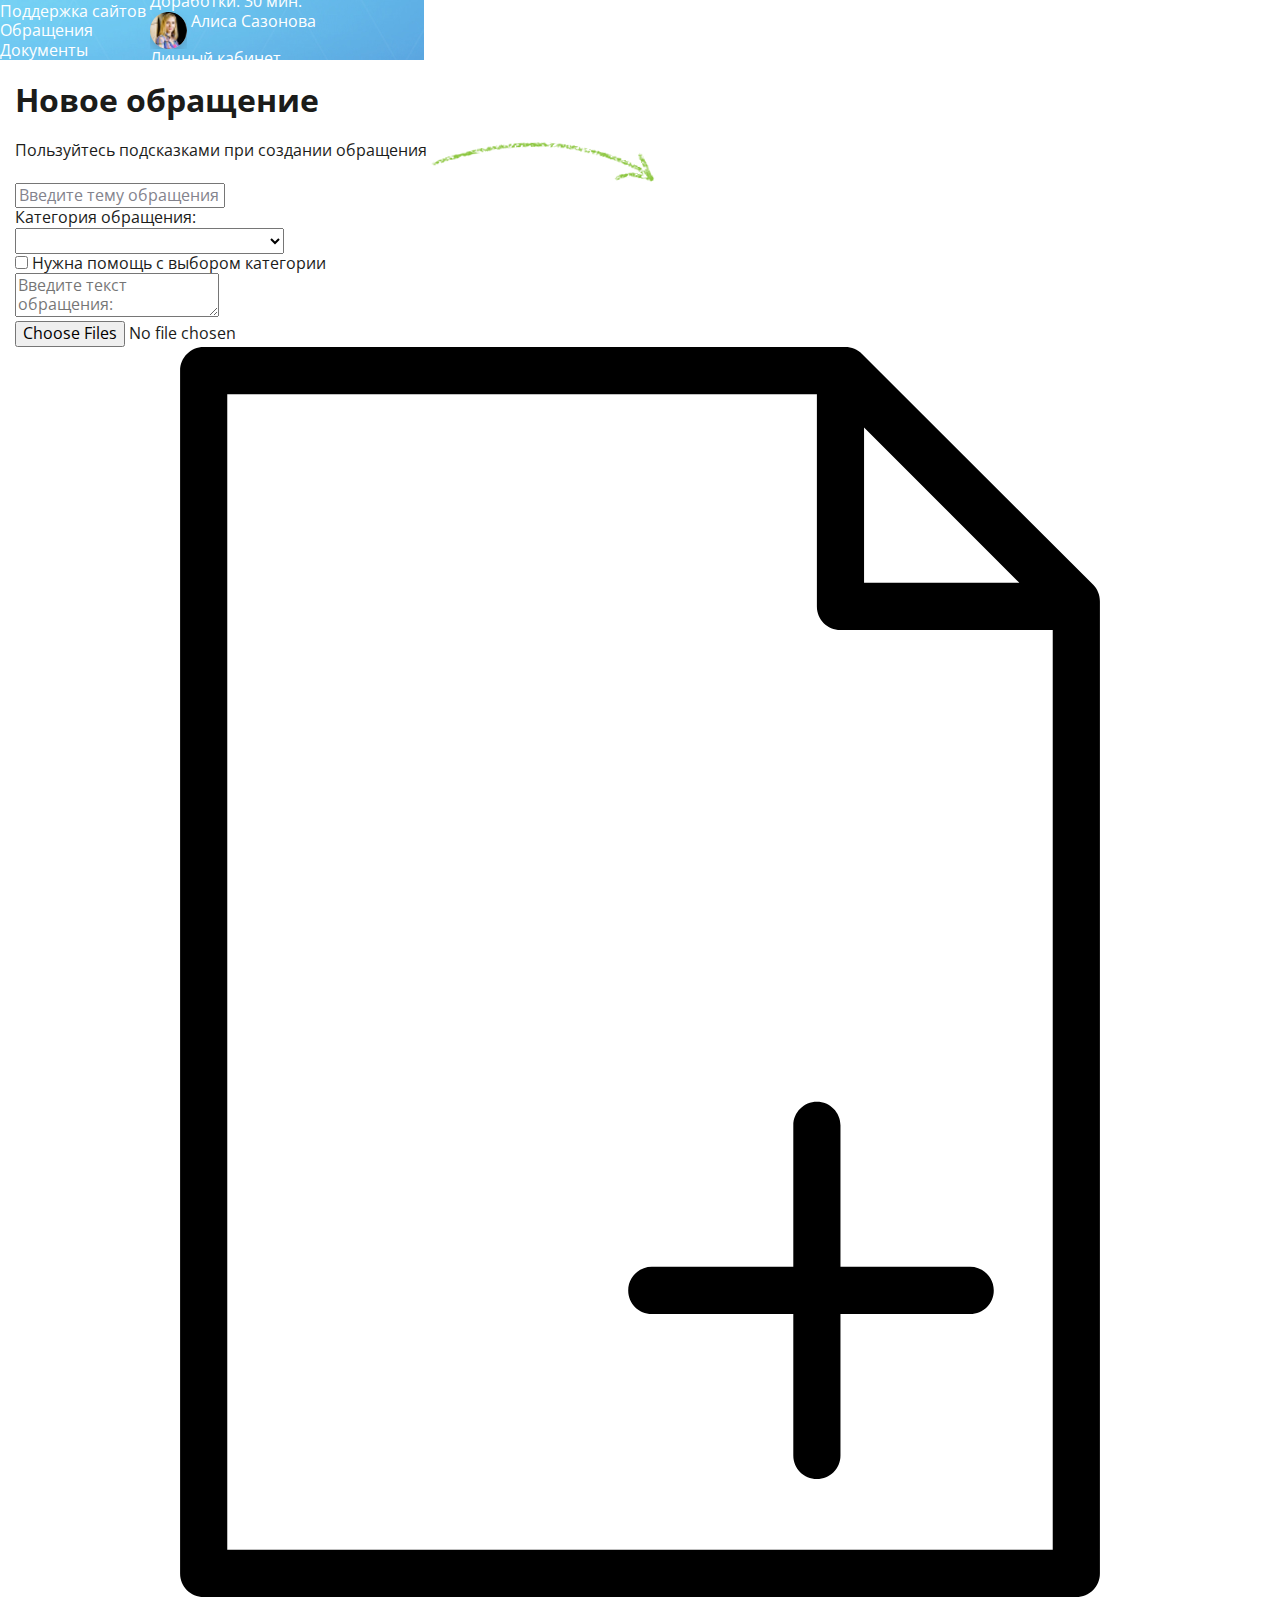
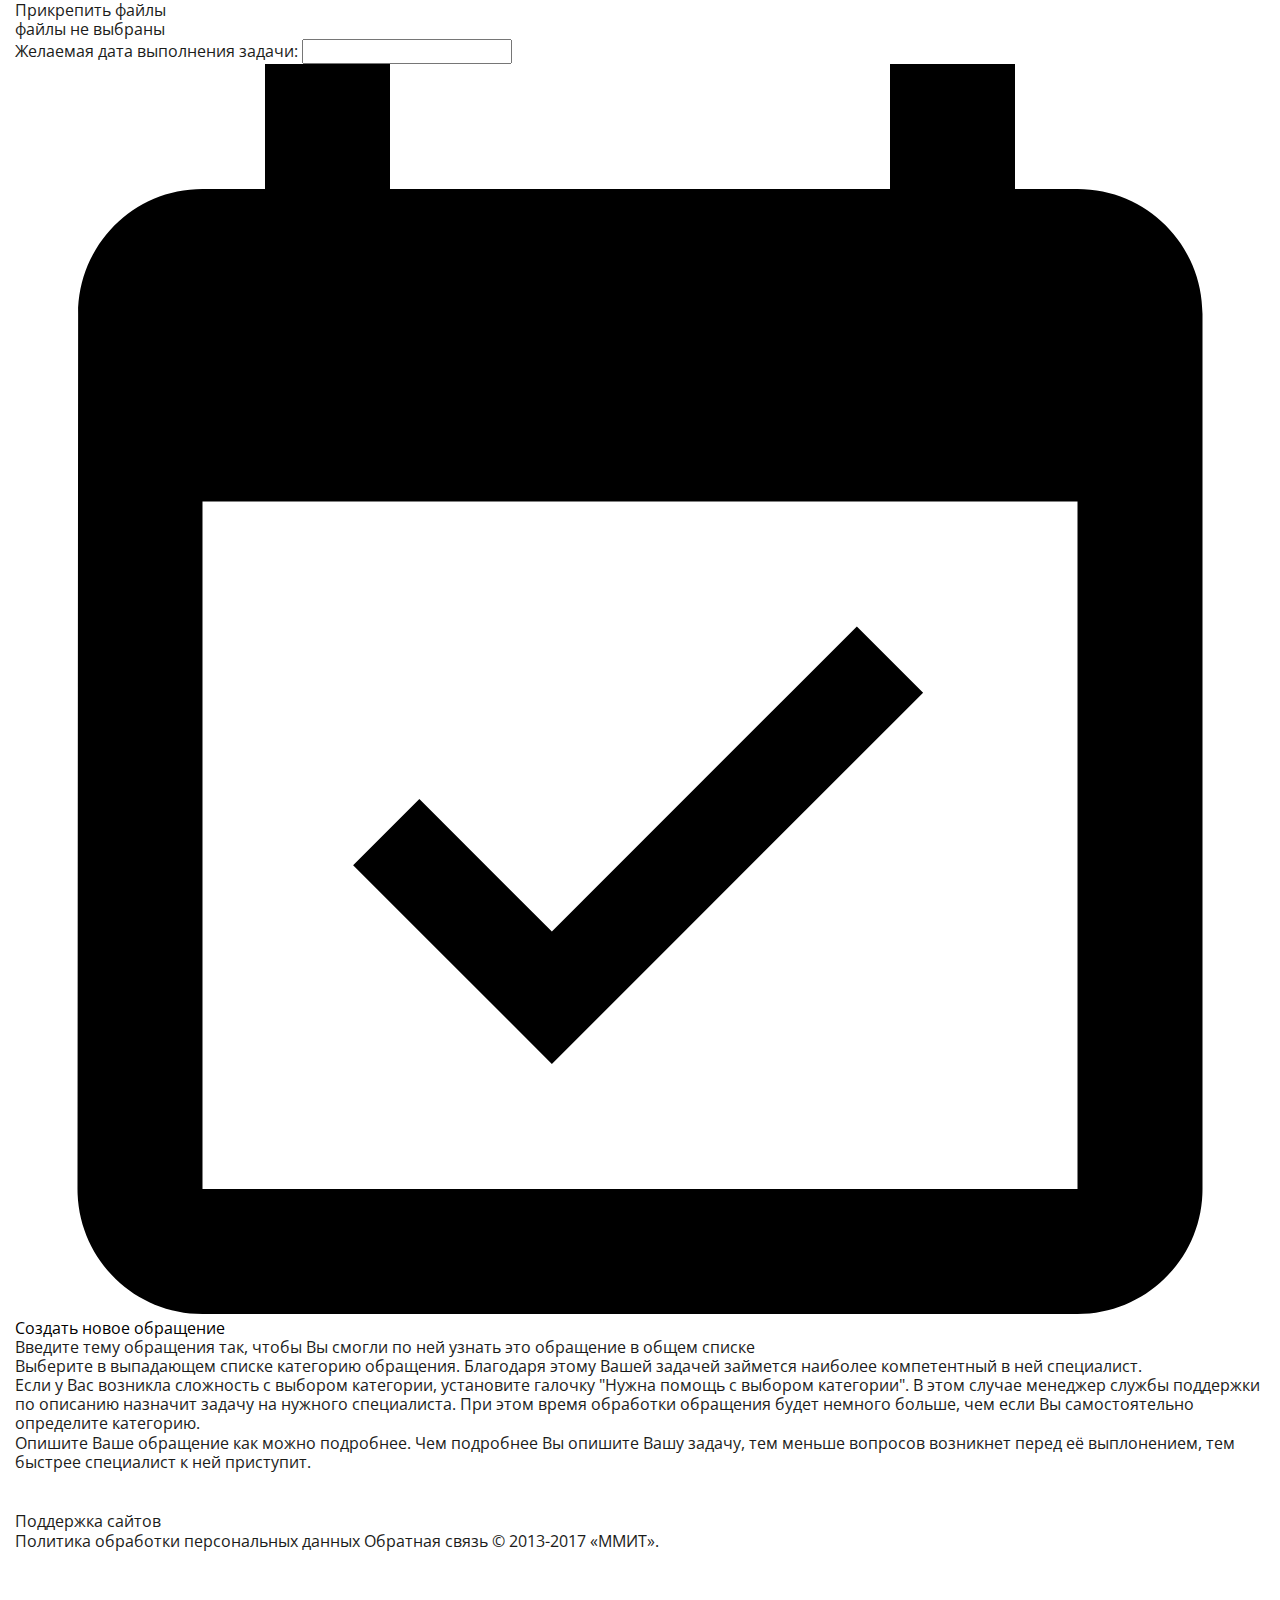
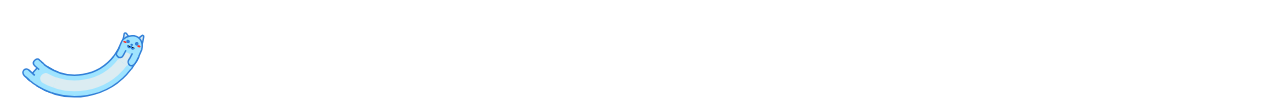
==== add-ticket.html @ 455ec0af "first commit" ====
<!DOCTYPE html>
<html lang="ru">
<head>
    <meta charset="utf-8">
    <meta http-equiv="x-ua-compatible" content="ie=edge">
    <meta name="viewport" content="width=1280">
    <title>MegaMirIt Тикетная система</title>
    <link href="https://fonts.googleapis.com/css?family=Open+Sans:300,300i,400,400i,600,700|Roboto+Slab:300,400,700&amp;subset=cyrillic" rel="stylesheet">
    <link href="app/css/animate.css" rel="stylesheet">
    <link href="app/css/magnific-popup.css" rel="stylesheet">
    <link href="app/css/font-awesome.min.css" rel="stylesheet">
    <link href="app/css/gray.min.css" rel="stylesheet">
    <link href="app/css/slick.css" rel="stylesheet">
    <link href="app/css/tooltipster.bundle.css" rel="stylesheet">
    <link href="app/css/select2.css" rel="stylesheet">
    <link href="app/css/datepicker.min.css" rel="stylesheet">
    <link href="https://use.fontawesome.com/releases/v5.0.6/css/all.css" rel="stylesheet">
    <link href="app/main.css" rel="stylesheet">
    <link rel="icon" type="image/png" href="/favicon.png"/>
</head>
<body>
<header class="header hedaer-main">
    <div class="template-wrapper header__wrapper">
        <div class="header__col">
            <a href="/" class="main-logo">
                <svg class="main-logo__svg" version="1.1" id="Слой_1" xmlns="http://www.w3.org/2000/svg" xmlns:xlink="http://www.w3.org/1999/xlink" x="0px" y="0px"
         viewBox="0 0 106 25.6" style="enable-background:new 0 0 106 25.6;" xml:space="preserve">
    <style type="text/css">
        .st0 {
            fill: #FFFFFF;
        }
    </style>
    <path class="st0" d="M6.8,12.5c0-1.3-0.2-2.2-0.4-2.7C6,9.2,5.5,8.9,4.6,8.9c-0.3,0-0.7,0-1,0C3.2,9,2.9,9.1,2.8,9.1v9.7H0V7.2
        C0.6,7,1.2,6.9,2.1,6.8C3,6.6,3.9,6.6,4.8,6.6c0.9,0,1.5,0.1,2,0.3s0.9,0.5,1.3,0.9c0.2-0.1,0.4-0.3,0.7-0.4C9.2,7.2,9.4,7.1,9.8,7
        c0.3-0.1,0.7-0.2,1-0.3c0.3-0.1,0.7-0.1,1.1-0.1c0.9,0,1.7,0.1,2.3,0.4c0.6,0.3,1.1,0.7,1.4,1.1c0.3,0.5,0.6,1.1,0.7,1.7
        c0.1,0.7,0.2,1.4,0.2,2.2v6.8h-2.8v-6.3c0-1.3-0.2-2.2-0.4-2.7c-0.3-0.6-0.9-0.9-1.8-0.9c-0.4,0-0.9,0-1.3,0.2
        C9.9,9.2,9.5,9.4,9.4,9.5c0.1,0.4,0.2,0.8,0.3,1.2c0,0.4,0,0.9,0,1.4v6.6H6.9v-6.3H6.8z M17.1,12.9c0-1.1,0.2-2,0.4-2.8
        c0.3-0.8,0.7-1.4,1.3-2c0.5-0.6,1.1-0.9,1.8-1.1c0.7-0.3,1.4-0.4,2-0.4c1.7,0,2.9,0.5,3.9,1.5c0.9,1,1.4,2.6,1.4,4.6v0.5
        c0,0.2,0,0.4,0,0.5h-8c0,0.9,0.4,1.7,1,2.2c0.6,0.6,1.5,0.8,2.6,0.8c0.7,0,1.3,0,1.8-0.2c0.6-0.1,1-0.3,1.3-0.4l0.4,2.3
        c-0.2,0-0.4,0.2-0.6,0.2c-0.3,0.1-0.6,0.2-0.9,0.2c-0.3,0-0.7,0.1-1.1,0.2s-0.8,0-1.2,0c-1.1,0-2-0.2-2.8-0.4
        c-0.8-0.3-1.4-0.8-2-1.3s-0.9-1.2-1.1-2C17.2,14.6,17.1,13.8,17.1,12.9z M25.1,11.6c0-0.4,0-0.7-0.2-1.1c-0.1-0.3-0.3-0.7-0.4-0.9
        c-0.2-0.3-0.4-0.4-0.8-0.6c-0.3-0.2-0.7-0.2-1.1-0.2c-0.4,0-0.8,0-1.1,0.2c-0.3,0.2-0.6,0.4-0.9,0.6c-0.2,0.3-0.4,0.6-0.5,0.9
        c-0.1,0.3-0.2,0.7-0.3,1.1L25.1,11.6L25.1,11.6L25.1,11.6z M38.9,17.6c0,1.9-0.5,3.3-1.4,4.2c-1,0.9-2.4,1.3-4.4,1.3
        c-0.7,0-1.4,0-2.2-0.2c-0.7-0.1-1.3-0.3-1.9-0.5l0.5-2.4c0.5,0.2,1,0.3,1.6,0.5c0.6,0.1,1.3,0.2,2,0.2c1.1,0,1.9-0.2,2.4-0.7
        c0.5-0.5,0.7-1.1,0.7-2v-0.4c-0.3,0.2-0.6,0.3-1.1,0.4c-0.4,0.1-0.9,0.2-1.5,0.2c-0.8,0-1.4-0.1-2.1-0.4c-0.6-0.2-1.1-0.6-1.6-1.1
        c-0.4-0.5-0.8-1.1-1.1-1.8s-0.4-1.5-0.4-2.4s0.1-1.7,0.4-2.4c0.3-0.7,0.7-1.4,1.1-1.9C30.4,7.8,31,7.3,31.8,7
        c0.7-0.3,1.5-0.4,2.5-0.4c0.9,0,1.8,0,2.6,0.2c0.9,0.1,1.5,0.3,2,0.4L38.9,17.6L38.9,17.6L38.9,17.6z M31.2,12.5
        c0,1.1,0.3,2,0.8,2.6c0.5,0.6,1.1,0.9,2,0.9c0.4,0,0.9,0,1.3-0.2c0.4-0.1,0.7-0.3,0.9-0.4V9c-0.2,0-0.4-0.1-0.7-0.1
        c-0.3,0-0.7,0-1.1,0c-1,0-1.8,0.3-2.3,1C31.5,10.5,31.2,11.4,31.2,12.5z M44.4,6.5c0.9,0,1.7,0.1,2.3,0.3c0.6,0.2,1.1,0.6,1.5,0.9
        c0.4,0.4,0.7,0.9,0.8,1.5c0.2,0.6,0.2,1.2,0.2,2v7.2c-0.4,0.1-1.1,0.2-2,0.3c-0.9,0.1-1.8,0.2-2.9,0.2c-0.7,0-1.4,0-2-0.2
        c-0.6-0.1-1.1-0.3-1.5-0.7c-0.4-0.3-0.8-0.7-1-1.2c-0.2-0.5-0.3-1.1-0.3-1.8c0-0.7,0.1-1.3,0.4-1.7c0.3-0.5,0.6-0.9,1.1-1.1
        c0.4-0.3,1-0.5,1.6-0.7c0.6-0.1,1.2-0.2,1.9-0.2c0.3,0,0.6,0,0.9,0c0.3,0,0.7,0.1,1.1,0.2v-0.4c0-0.3,0-0.6-0.1-0.9
        c0-0.3-0.2-0.6-0.4-0.8c-0.2-0.2-0.4-0.4-0.8-0.5c-0.3-0.1-0.7-0.2-1.1-0.2c-0.7,0-1.2,0-1.8,0.1c-0.6,0.1-1,0.2-1.3,0.3l-0.3-2.3
        c0.3-0.1,0.9-0.2,1.5-0.4C42.9,6.6,43.6,6.5,44.4,6.5z M44.6,16.8c0.9,0,1.5,0,2-0.1v-3c-0.2,0-0.4-0.1-0.7-0.1c-0.3,0-0.6,0-0.9,0
        c-0.3,0-0.6,0-0.9,0c-0.3,0-0.6,0.1-0.9,0.3c-0.3,0.1-0.4,0.3-0.6,0.5c-0.2,0.2-0.2,0.5-0.2,0.9c0,0.7,0.2,1.1,0.6,1.4
        C43.4,16.7,43.9,16.8,44.6,16.8z"/>
    <path class="st0" d="M57.7,12.5c0-1.3-0.2-2.2-0.4-2.7c-0.3-0.6-0.9-0.9-1.8-0.9c-0.3,0-0.7,0-1,0c-0.4,0-0.7,0.1-0.9,0.1v9.7h-2.8
        V7.2c0.6-0.2,1.2-0.3,2.1-0.4c0.9-0.1,1.8-0.2,2.7-0.2c0.9,0,1.5,0.1,2,0.3c0.6,0.2,0.9,0.5,1.3,0.9c0.2-0.1,0.4-0.3,0.7-0.4
        C60,7.2,60.3,7.1,60.6,7c0.3-0.1,0.7-0.2,1-0.3c0.3-0.1,0.7-0.1,1.1-0.1c0.9,0,1.7,0.1,2.3,0.4c0.6,0.3,1.1,0.7,1.4,1.1
        c0.3,0.5,0.6,1.1,0.7,1.7c0.1,0.7,0.2,1.4,0.2,2.2v6.8h-2.8v-6.3c0-1.3-0.2-2.2-0.4-2.7c-0.3-0.6-0.9-0.9-1.8-0.9
        c-0.4,0-0.9,0-1.3,0.2c-0.4,0.2-0.7,0.3-0.9,0.4c0.1,0.4,0.2,0.8,0.3,1.2c0,0.4,0,0.9,0,1.4v6.6h-2.8v-6.3H57.7z M71.7,3.7
        c0,0.5-0.2,0.9-0.5,1.2c-0.3,0.3-0.7,0.4-1.2,0.4c-0.5,0-0.9-0.2-1.2-0.4c-0.3-0.3-0.5-0.7-0.5-1.2c0-0.6,0.2-0.9,0.5-1.3
        C69.1,2.1,69.5,2,70,2c0.4,0,0.9,0.2,1.2,0.4C71.5,2.8,71.7,3.2,71.7,3.7z M68.6,6.8h2.8v12h-2.8V6.8z M79.5,9.2
        c-0.2,0-0.3,0-0.7-0.2c-0.4,0-0.9-0.1-1.4-0.1c-0.3,0-0.6,0-1,0.1c-0.3,0-0.6,0.1-0.7,0.2v9.6h-2.8V7.4c0.6-0.2,1.2-0.4,2-0.6
        c0.8-0.2,1.7-0.3,2.6-0.3c0.2,0,0.4,0,0.7,0c0.2,0,0.5,0,0.7,0.1c0.2,0.1,0.5,0.1,0.7,0.1c0.2,0,0.4,0.1,0.6,0.2L79.5,9.2z"/>
    <path class="st0" d="M90.3,5c0-0.4-0.3-0.8-0.7-0.8S88.8,4.6,88.8,5c0,0.4,0.3,0.7,0.8,0.7C89.9,5.7,90.3,5.5,90.3,5z"/>
    <path class="st0" d="M93.3,0c-7.1,0-12.8,5.7-12.8,12.8c0,4.3,2.1,8,5.3,10.3l3.4-3.4V6.9c0-0.4-0.1-0.6-0.4-0.7
        c-0.4-0.2-0.7-0.7-0.7-1.1c0-0.7,0.6-1.3,1.3-1.3s1.3,0.6,1.3,1.3c0,0.5-0.3,0.9-0.7,1.1c-0.2,0.1-0.4,0.3-0.4,0.6V20l0,0l-3.5,3.5
        c2,1.3,4.4,2,6.9,2c7.1,0,12.8-5.7,12.8-12.8C106.1,5.7,100.4,0,93.3,0z M88.6,8v10.5H88V8H88.6z M91.1,18.6h-0.6V8.1h0.6V18.6z
         M98.8,18.6c-0.5,0.2-1,0.2-1.6,0.2c-0.7,0-1.3-0.1-1.8-0.3c-0.4-0.2-0.9-0.4-1.1-0.9c-0.3-0.4-0.5-0.9-0.6-1.3
        c-0.1-0.6-0.2-1.1-0.2-1.8V5.2l1.9-0.3v3.3h4v1.6h-4v4.9c0,0.6,0,0.9,0.1,1.3c0,0.3,0.2,0.6,0.4,0.9c0.2,0.2,0.4,0.3,0.6,0.4
        c0.2,0,0.6,0.1,0.9,0.1c0.6,0,1,0,1.4-0.2c0.3-0.1,0.6-0.2,0.7-0.3l0.4,1.5C99.7,18.4,99.3,18.4,98.8,18.6z"/>
    </svg>
                <span class="main-logo__text">
                                Поддержка сайтов
                            </span>
            </a>
            <nav class="main-nav">
                <ul class="main-nav__list">
                    <li class="main-nav__item">
                        <a href="#">
                            Обращения
                        </a>
                    </li>
                    <li class="main-nav__item">
                        <a href="#">
                            Документы
                        </a>
                    </li>
                    <li class="main-nav__item">
                        <a href="#">
                            Отчеты
                        </a>
                    </li>
                    <li class="main-nav__item">
                        <a href="#">
                            Как мы работаем
                        </a>
                    </li>
                </ul>
            </nav>
        </div>
        <div class="header__col">
            <div class="header__information">
                <div class="header__information-item">
                        <span class="header__information-title">
                            Оплаченый период:
                        </span>
                    <span class="header__information-text">сентябрь 2017</span>
                </div>
                <div class="header__information-item">
                        <span class="header__information-title">
                            Остаток часов:
                        </span>
                    <span class="header__information-text">1 ч. 23 мин.</span>
                </div>
                <div class="submenu submenu_flex">
                    <div class="header__information-item submenu__item">
                        <span class="header__information-title header__information-title_left">
                            Остаток:
                        </span>
                    </div>
                    <div class="header__information-item submenu__item">
                        <span class="header__information-title">
                            Обслуживание:
                        </span>
                        <span class="header__information-text header__information-text_bold">3 ч.</span>
                    </div>
                    <div class="header__information-item submenu__item">
                        <span class="header__information-title">
                            Доработки:
                        </span>
                        <span class="header__information-text header__information-text_bold">30 мин.</span>
                    </div>
                </div>
            </div>
            <div class="user-information">
                <a href="#">
                    <img class="user-information__img" src="images/avatar.png" alt="avatar">
                    Алиса Сазонова
                </a>
                <div class="submenu sign-in">
                    <div class="sign-in__title">Личный кабинет</div>
                    <div class="sign-in__item sign-in__settings">
                        <a href="#">Настройки</a>
                    </div>
                    <div class="sign-in__item sign-in__escape">
                        <a href="#">Выйти</a>
                    </div>
                </div>
            </div>
            <div class="notice">
                <div class="notice__logo">
                    <i class="far fa-bell"></i>
                    <div class="notice__new-notice">
                        17
                    </div>
                </div>
            </div>
        </div>
    </div>
</header>
<main class="main-block">
    <div class="template-wrapper">
        <h1>
            Новое обращение
        </h1>
        <div class="wrapper-small">
            <div class="col-6">
                <div class="help-text">
                    Пользуйтесь подсказками при создании обращения
                    <img class="help-arrow animation-delay hide" src="images/help-arrow.png" alt="воспользуйтесь подсказками">
                </div>
                <div class="form-block">
                    <form action="#" class="add-form" method="post" enctype="multipart/form-data">
                        <div class="add-form__item">
                            <input type="text" name="topic-ticket" required placeholder="Введите тему обращения">
                        </div>
                        <div class="add-form__item add-form__item_select2">
                            <label class="form-label form-label_for-category" for="category">
                                Категория обращения:
                            </label>
                            <div class="custom-select-wrapper custom-select-wrapper_mar-bottom">
                                <select class="custom-select" name="category-ticket" id="category">
                                    <option></option>
                                    <option>
                                        Добавить информацию на сайт
                                    </option>
                                    <option>
                                        Добавить информацию на сайт
                                    </option>
                                </select>
                            </div>
                            <div class="custom-checkbox custom-checkbox_right-float">
                                <input type="checkbox" name="need-help" id="need-help-checkbox">
                                <label class="form-label" for="need-help-checkbox">
                                    Нужна помощь с выбором категории
                                </label>
                            </div>
                        </div>
                        <div class="add-form__item">
                            <textarea required placeholder="Введите текст обращения:" name="ticket-text"></textarea>
                        </div>
                        <div class="add-form__item add-form__item_with-margin">
                            <div class="custom-input-file">
                                <input multiple type="file" name="additional-file" id="additional-file-input">
                                <label class="custom-input-file__label" for="additional-file-input">
                                    <svg xmlns="http://www.w3.org/2000/svg" xmlns:xlink="http://www.w3.org/1999/xlink" version="1.1" id="Capa_1" x="0px" y="0px" viewBox="0 0 53 53" style="enable-background:new 0 0 53 53;" xml:space="preserve">
                                        <g>
                                            <g>
                                                <path d="M45.707,10.074l-9.794-9.782C35.726,0.105,35.471,0,35.206,0H8C7.447,0,7,0.447,7,1v51c0,0.553,0.447,1,1,1h37    c0.553,0,1-0.447,1-1V10.782C46,10.517,45.895,10.263,45.707,10.074z M42.586,10H36V3.414L42.586,10z M9,51V2h25v9    c0,0.553,0.447,1,1,1h9v39H9z"/>
                                                <path d="M40.5,39H35v-6c0-0.553-0.447-1-1-1s-1,0.447-1,1v6h-6c-0.553,0-1,0.447-1,1s0.447,1,1,1h6v6c0,0.553,0.447,1,1,1    s1-0.447,1-1v-6h5.5c0.553,0,1-0.447,1-1S41.053,39,40.5,39z"/>
                                            </g>
                                        </g>
                                    </svg>
                                    Прикрепить файлы
                                </label>
                            </div>
                            <div class="list-add-files">
                                файлы не выбраны
                            </div>
                        </div>
                        <div class="add-form__item">
                            <label class="form-label form-label__datapicker">
                                Желаемая дата выполнения задачи:
                                <input type="text" readonly class="add-form__datapicker" name="desired-date">
                                <svg xmlns="http://www.w3.org/2000/svg" xmlns:xlink="http://www.w3.org/1999/xlink" version="1.1" id="Capa_1" x="0px" y="0px" viewBox="0 0 426.667 426.667" style="enable-background:new 0 0 426.667 426.667;" xml:space="preserve">
                                    <g>
                                        <g>
                                            <g>
                                                <path d="M362.667,42.667h-21.333V0h-42.667v42.667H128V0H85.333v42.667H64c-23.573,0-42.453,19.093-42.453,42.667L21.333,384     c0,23.573,19.093,42.667,42.667,42.667h298.667c23.573,0,42.667-19.093,42.667-42.667V85.333     C405.333,61.76,386.24,42.667,362.667,42.667z M362.667,384H64V149.333h298.667V384z"/>
                                                <polygon points="309.973,214.613 287.36,192 183.253,296.107 138.027,250.88 115.413,273.493 183.253,341.333    "/>
                                            </g>
                                        </g>
                                    </g>
                                </svg>
                            </label>
                        </div>
                        <button class="button button-green button-small">Создать новое обращение</button>
                    </form>
                </div>
            </div>
            <div class="col-6">
                <div class="help">
                    <div class="help-item animation-delay1 hide">
                        Введите тему обращения так, чтобы Вы смогли по ней узнать это обращение в общем списке
                    </div>
                    <div class="help-item animation-delay2 hide">
                        Выберите в выпадающем списке категорию обращения. Благодаря этому Вашей задачей займется наиболее компетентный в ней специалист.
                    </div>
                    <div class="help-item animation-delay3 hide">
                        Если у Вас возникла сложность с выбором категории, установите галочку "Нужна помощь с выбором категории". В этом случае менеджер службы поддержки по описанию назначит задачу на нужного специалиста. При этом время обработки обращения будет немного больше, чем если Вы самостоятельно определите категорию.
                    </div>
                    <div class="help-item animation-delay4 hide">
                        Опишите Ваше обращение как можно подробнее. Чем подробнее Вы опишите Вашу задачу, тем меньше вопросов возникнет перед её выплонением, тем быстрее специалист к ней приступит.
                    </div>
                </div>
            </div>
        </div>
    </div>
</main>
<footer class="main-footer">
    <div class="template-wrapper main-footer__wrapper">
        <div class="main-footer__col">
            <a href="/" class="main-logo">
                <svg class="main-logo__svg" version="1.1" id="Слой_1" xmlns="http://www.w3.org/2000/svg" xmlns:xlink="http://www.w3.org/1999/xlink" x="0px" y="0px" viewBox="0 0 106 25.6" style="enable-background:new 0 0 106 25.6;" xml:space="preserve">
                <style type="text/css">
        .st0 {
            fill: #FFFFFF;
        }
    </style>
                <path class="st0" d="M6.8,12.5c0-1.3-0.2-2.2-0.4-2.7C6,9.2,5.5,8.9,4.6,8.9c-0.3,0-0.7,0-1,0C3.2,9,2.9,9.1,2.8,9.1v9.7H0V7.2
                    C0.6,7,1.2,6.9,2.1,6.8C3,6.6,3.9,6.6,4.8,6.6c0.9,0,1.5,0.1,2,0.3s0.9,0.5,1.3,0.9c0.2-0.1,0.4-0.3,0.7-0.4C9.2,7.2,9.4,7.1,9.8,7
                    c0.3-0.1,0.7-0.2,1-0.3c0.3-0.1,0.7-0.1,1.1-0.1c0.9,0,1.7,0.1,2.3,0.4c0.6,0.3,1.1,0.7,1.4,1.1c0.3,0.5,0.6,1.1,0.7,1.7
                    c0.1,0.7,0.2,1.4,0.2,2.2v6.8h-2.8v-6.3c0-1.3-0.2-2.2-0.4-2.7c-0.3-0.6-0.9-0.9-1.8-0.9c-0.4,0-0.9,0-1.3,0.2
                    C9.9,9.2,9.5,9.4,9.4,9.5c0.1,0.4,0.2,0.8,0.3,1.2c0,0.4,0,0.9,0,1.4v6.6H6.9v-6.3H6.8z M17.1,12.9c0-1.1,0.2-2,0.4-2.8
                    c0.3-0.8,0.7-1.4,1.3-2c0.5-0.6,1.1-0.9,1.8-1.1c0.7-0.3,1.4-0.4,2-0.4c1.7,0,2.9,0.5,3.9,1.5c0.9,1,1.4,2.6,1.4,4.6v0.5
                    c0,0.2,0,0.4,0,0.5h-8c0,0.9,0.4,1.7,1,2.2c0.6,0.6,1.5,0.8,2.6,0.8c0.7,0,1.3,0,1.8-0.2c0.6-0.1,1-0.3,1.3-0.4l0.4,2.3
                    c-0.2,0-0.4,0.2-0.6,0.2c-0.3,0.1-0.6,0.2-0.9,0.2c-0.3,0-0.7,0.1-1.1,0.2s-0.8,0-1.2,0c-1.1,0-2-0.2-2.8-0.4
                    c-0.8-0.3-1.4-0.8-2-1.3s-0.9-1.2-1.1-2C17.2,14.6,17.1,13.8,17.1,12.9z M25.1,11.6c0-0.4,0-0.7-0.2-1.1c-0.1-0.3-0.3-0.7-0.4-0.9
                    c-0.2-0.3-0.4-0.4-0.8-0.6c-0.3-0.2-0.7-0.2-1.1-0.2c-0.4,0-0.8,0-1.1,0.2c-0.3,0.2-0.6,0.4-0.9,0.6c-0.2,0.3-0.4,0.6-0.5,0.9
                    c-0.1,0.3-0.2,0.7-0.3,1.1L25.1,11.6L25.1,11.6L25.1,11.6z M38.9,17.6c0,1.9-0.5,3.3-1.4,4.2c-1,0.9-2.4,1.3-4.4,1.3
                    c-0.7,0-1.4,0-2.2-0.2c-0.7-0.1-1.3-0.3-1.9-0.5l0.5-2.4c0.5,0.2,1,0.3,1.6,0.5c0.6,0.1,1.3,0.2,2,0.2c1.1,0,1.9-0.2,2.4-0.7
                    c0.5-0.5,0.7-1.1,0.7-2v-0.4c-0.3,0.2-0.6,0.3-1.1,0.4c-0.4,0.1-0.9,0.2-1.5,0.2c-0.8,0-1.4-0.1-2.1-0.4c-0.6-0.2-1.1-0.6-1.6-1.1
                    c-0.4-0.5-0.8-1.1-1.1-1.8s-0.4-1.5-0.4-2.4s0.1-1.7,0.4-2.4c0.3-0.7,0.7-1.4,1.1-1.9C30.4,7.8,31,7.3,31.8,7
                    c0.7-0.3,1.5-0.4,2.5-0.4c0.9,0,1.8,0,2.6,0.2c0.9,0.1,1.5,0.3,2,0.4L38.9,17.6L38.9,17.6L38.9,17.6z M31.2,12.5
                    c0,1.1,0.3,2,0.8,2.6c0.5,0.6,1.1,0.9,2,0.9c0.4,0,0.9,0,1.3-0.2c0.4-0.1,0.7-0.3,0.9-0.4V9c-0.2,0-0.4-0.1-0.7-0.1
                    c-0.3,0-0.7,0-1.1,0c-1,0-1.8,0.3-2.3,1C31.5,10.5,31.2,11.4,31.2,12.5z M44.4,6.5c0.9,0,1.7,0.1,2.3,0.3c0.6,0.2,1.1,0.6,1.5,0.9
                    c0.4,0.4,0.7,0.9,0.8,1.5c0.2,0.6,0.2,1.2,0.2,2v7.2c-0.4,0.1-1.1,0.2-2,0.3c-0.9,0.1-1.8,0.2-2.9,0.2c-0.7,0-1.4,0-2-0.2
                    c-0.6-0.1-1.1-0.3-1.5-0.7c-0.4-0.3-0.8-0.7-1-1.2c-0.2-0.5-0.3-1.1-0.3-1.8c0-0.7,0.1-1.3,0.4-1.7c0.3-0.5,0.6-0.9,1.1-1.1
                    c0.4-0.3,1-0.5,1.6-0.7c0.6-0.1,1.2-0.2,1.9-0.2c0.3,0,0.6,0,0.9,0c0.3,0,0.7,0.1,1.1,0.2v-0.4c0-0.3,0-0.6-0.1-0.9
                    c0-0.3-0.2-0.6-0.4-0.8c-0.2-0.2-0.4-0.4-0.8-0.5c-0.3-0.1-0.7-0.2-1.1-0.2c-0.7,0-1.2,0-1.8,0.1c-0.6,0.1-1,0.2-1.3,0.3l-0.3-2.3
                    c0.3-0.1,0.9-0.2,1.5-0.4C42.9,6.6,43.6,6.5,44.4,6.5z M44.6,16.8c0.9,0,1.5,0,2-0.1v-3c-0.2,0-0.4-0.1-0.7-0.1c-0.3,0-0.6,0-0.9,0
                    c-0.3,0-0.6,0-0.9,0c-0.3,0-0.6,0.1-0.9,0.3c-0.3,0.1-0.4,0.3-0.6,0.5c-0.2,0.2-0.2,0.5-0.2,0.9c0,0.7,0.2,1.1,0.6,1.4
                    C43.4,16.7,43.9,16.8,44.6,16.8z"></path>
                <path class="st0" d="M57.7,12.5c0-1.3-0.2-2.2-0.4-2.7c-0.3-0.6-0.9-0.9-1.8-0.9c-0.3,0-0.7,0-1,0c-0.4,0-0.7,0.1-0.9,0.1v9.7h-2.8
                    V7.2c0.6-0.2,1.2-0.3,2.1-0.4c0.9-0.1,1.8-0.2,2.7-0.2c0.9,0,1.5,0.1,2,0.3c0.6,0.2,0.9,0.5,1.3,0.9c0.2-0.1,0.4-0.3,0.7-0.4
                    C60,7.2,60.3,7.1,60.6,7c0.3-0.1,0.7-0.2,1-0.3c0.3-0.1,0.7-0.1,1.1-0.1c0.9,0,1.7,0.1,2.3,0.4c0.6,0.3,1.1,0.7,1.4,1.1
                    c0.3,0.5,0.6,1.1,0.7,1.7c0.1,0.7,0.2,1.4,0.2,2.2v6.8h-2.8v-6.3c0-1.3-0.2-2.2-0.4-2.7c-0.3-0.6-0.9-0.9-1.8-0.9
                    c-0.4,0-0.9,0-1.3,0.2c-0.4,0.2-0.7,0.3-0.9,0.4c0.1,0.4,0.2,0.8,0.3,1.2c0,0.4,0,0.9,0,1.4v6.6h-2.8v-6.3H57.7z M71.7,3.7
                    c0,0.5-0.2,0.9-0.5,1.2c-0.3,0.3-0.7,0.4-1.2,0.4c-0.5,0-0.9-0.2-1.2-0.4c-0.3-0.3-0.5-0.7-0.5-1.2c0-0.6,0.2-0.9,0.5-1.3
                    C69.1,2.1,69.5,2,70,2c0.4,0,0.9,0.2,1.2,0.4C71.5,2.8,71.7,3.2,71.7,3.7z M68.6,6.8h2.8v12h-2.8V6.8z M79.5,9.2
                    c-0.2,0-0.3,0-0.7-0.2c-0.4,0-0.9-0.1-1.4-0.1c-0.3,0-0.6,0-1,0.1c-0.3,0-0.6,0.1-0.7,0.2v9.6h-2.8V7.4c0.6-0.2,1.2-0.4,2-0.6
                    c0.8-0.2,1.7-0.3,2.6-0.3c0.2,0,0.4,0,0.7,0c0.2,0,0.5,0,0.7,0.1c0.2,0.1,0.5,0.1,0.7,0.1c0.2,0,0.4,0.1,0.6,0.2L79.5,9.2z"></path>
                <path class="st0" d="M90.3,5c0-0.4-0.3-0.8-0.7-0.8S88.8,4.6,88.8,5c0,0.4,0.3,0.7,0.8,0.7C89.9,5.7,90.3,5.5,90.3,5z"></path>
                <path class="st0" d="M93.3,0c-7.1,0-12.8,5.7-12.8,12.8c0,4.3,2.1,8,5.3,10.3l3.4-3.4V6.9c0-0.4-0.1-0.6-0.4-0.7
                    c-0.4-0.2-0.7-0.7-0.7-1.1c0-0.7,0.6-1.3,1.3-1.3s1.3,0.6,1.3,1.3c0,0.5-0.3,0.9-0.7,1.1c-0.2,0.1-0.4,0.3-0.4,0.6V20l0,0l-3.5,3.5
                    c2,1.3,4.4,2,6.9,2c7.1,0,12.8-5.7,12.8-12.8C106.1,5.7,100.4,0,93.3,0z M88.6,8v10.5H88V8H88.6z M91.1,18.6h-0.6V8.1h0.6V18.6z
                     M98.8,18.6c-0.5,0.2-1,0.2-1.6,0.2c-0.7,0-1.3-0.1-1.8-0.3c-0.4-0.2-0.9-0.4-1.1-0.9c-0.3-0.4-0.5-0.9-0.6-1.3
                    c-0.1-0.6-0.2-1.1-0.2-1.8V5.2l1.9-0.3v3.3h4v1.6h-4v4.9c0,0.6,0,0.9,0.1,1.3c0,0.3,0.2,0.6,0.4,0.9c0.2,0.2,0.4,0.3,0.6,0.4
                    c0.2,0,0.6,0.1,0.9,0.1c0.6,0,1,0,1.4-0.2c0.3-0.1,0.6-0.2,0.7-0.3l0.4,1.5C99.7,18.4,99.3,18.4,98.8,18.6z"></path>
            </svg>
                <span class="main-logo__text">
                Поддержка сайтов
            </span>
            </a>
        </div>
        <div class="main-footer__col copyrighted">
            <a href="#">
                Политика обработки персональных данных
            </a>
            <a class="callback-link" href="#callback-modal">
                Обратная связь
            </a>
            <span>
                &copy; 2013-2017 «ММИТ».
            </span>
        </div>
    </div>
    <div class="callback mfp-hide modal-popup" id="callback-modal">
        <div class="modal-popup__title">
            Обратная связь
        </div>
        <form action="#" class="callback-form">
            <div class="form-item">
                <label for="callback-name" class="form-label form-label_popup-form">Имя</label>
                <input required type="text" placeholder="Ваше имя" name="form_text_3" id="callback-name">
            </div>
            <div class="form-item">
                <label for="callback-phone" class="form-label form-label_popup-form">Телефон</label>
                <input required type="text" class="input-phone" placeholder="Ваш телефон" name="form_text_4" id="callback-phone">
            </div>
            <div class="form-item">
                <label for="callback-text" class="form-label form-label_popup-form">Комментерий</label>
                <textarea id="callback-text" name="form_textarea_5"></textarea>
            </div>
            <div class="form-item custom-checkbox">
                <input type="checkbox" name="personal_agreement" required id="callback-agreement">
                <label class="form-label" for="callback-agreement">
                    Согласен на обработку персональных данных <a href="/soglashenie.pdf" target="_blank">(соглашение)</a>
                </label>
            </div>
            <div class="form-item__bottom">
                <button type="submit" class="button button-green button-small">
                    Связаться со мной
                </button>
            </div>
        </form>
    </div>
</footer>
<div class="preloder">
    <svg class="lds-bluecat" width="150" height="150" xmlns="http://www.w3.org/2000/svg" xmlns:xlink="http://www.w3.org/1999/xlink" viewBox="0 0 100 100" preserveAspectRatio="xMidYMid">
        <g transform="rotate(74.7463 50 50)">
            <animateTransform attributeName="transform" type="rotate" values="360 50 50;0 50 50" keyTimes="0;1" dur="1.3s" repeatCount="indefinite" calcMode="spline" keySplines="0.5 0 0.5 1" begin="-0.19500000000000003s"></animateTransform>
            <circle cx="50" cy="50" r="39.891" stroke="#9fe4ff" stroke-width="14.4" fill="none" stroke-dasharray="0 300">
                <animate attributeName="stroke-dasharray" values="15 300;82.71203987927132 300;15 300" keyTimes="0;0.5;1" dur="1.3s" repeatCount="indefinite" calcMode="linear" keySplines="0 0.4 0.6 1;0.4 0 1 0.6" begin="-0.08970000000000002s"></animate>
            </circle>
            <circle cx="50" cy="50" r="39.891" stroke="#dbecf2" stroke-width="7.2" fill="none" stroke-dasharray="0 300">
                <animate attributeName="stroke-dasharray" values="15 300;82.71203987927132 300;15 300" keyTimes="0;0.5;1" dur="1.3s" repeatCount="indefinite" calcMode="linear" keySplines="0 0.4 0.6 1;0.4 0 1 0.6" begin="-0.08970000000000002s"></animate>
            </circle>
            <circle cx="50" cy="50" r="32.771" stroke="#3280d8" stroke-width="1" fill="none" stroke-dasharray="0 300">
                <animate attributeName="stroke-dasharray" values="15 300;67.94906768152214 300;15 300" keyTimes="0;0.5;1" dur="1.3s" repeatCount="indefinite" calcMode="linear" keySplines="0 0.4 0.6 1;0.4 0 1 0.6" begin="-0.08970000000000002s"></animate>
            </circle>
            <circle cx="50" cy="50" r="47.171" stroke="#3280d8" stroke-width="1" fill="none" stroke-dasharray="0 300">
                <animate attributeName="stroke-dasharray" values="15 300;99.05083495206111 300;15 300" keyTimes="0;0.5;1" dur="1.3s" repeatCount="indefinite" calcMode="linear" keySplines="0 0.4 0.6 1;0.4 0 1 0.6" begin="-0.08970000000000002s"></animate>
            </circle>
        </g>

        <g transform="rotate(173.078 50 50)">
            <animateTransform attributeName="transform" type="rotate" values="360 50 50;0 50 50" keyTimes="0;1" dur="1.3s" repeatCount="indefinite" calcMode="spline" keySplines="0.5 0 0.5 1"></animateTransform>
            <path fill="#9fe4ff" stroke="#3280d8" d="M97.2,50.1c0,6.1-1.2,12.2-3.5,17.9l-13.3-5.4c1.6-3.9,2.4-8.2,2.4-12.4"></path>
            <path fill="#dbecf2" d="M93.5,49.9c0,1.2,0,2.7-0.1,3.9l-0.4,3.6c-0.4,2-2.3,3.3-4.1,2.8l-0.2-0.1c-1.8-0.5-3.1-2.3-2.7-3.9l0.4-3 c0.1-1,0.1-2.3,0.1-3.3"></path>
            <path fill="#9fe4ff" stroke="#3280d8" d="M85.4,62.7c-0.2,0.7-0.5,1.4-0.8,2.1c-0.3,0.7-0.6,1.4-0.9,2c-0.6,1.1-2,1.4-3.2,0.8c-1.1-0.7-1.7-2-1.2-2.9 c0.3-0.6,0.5-1.2,0.8-1.8c0.2-0.6,0.6-1.2,0.7-1.8"></path>
            <path fill="#9fe4ff" stroke="#3280d8" d="M94.5,65.8c-0.3,0.9-0.7,1.7-1,2.6c-0.4,0.9-0.7,1.7-1.1,2.5c-0.7,1.4-2.3,1.9-3.4,1.3h0 c-1.1-0.7-1.5-2.2-0.9-3.4c0.4-0.8,0.7-1.5,1-2.3c0.3-0.8,0.7-1.5,0.9-2.3"></path>
        </g>
        <g transform="rotate(74.7463 50 50)">
            <animateTransform attributeName="transform" type="rotate" values="360 50 50;0 50 50" keyTimes="0;1" dur="1.3s" repeatCount="indefinite" calcMode="spline" keySplines="0.5 0 0.5 1" begin="-0.19500000000000003s"></animateTransform>
            <path fill="#dbecf2" stroke="#3280d8" d="M86.9,35.3l-6,2.4c-0.4-1.2-1.1-2.4-1.7-3.5c-0.2-0.5,0.3-1.1,0.9-1C82.3,33.8,84.8,34.4,86.9,35.3z"></path>
            <path fill="#dbecf2" stroke="#3280d8" d="M87.1,35.3l6-2.4c-0.6-1.7-1.5-3.3-2.3-4.9c-0.3-0.7-1.2-0.6-1.4,0.1C88.8,30.6,88.2,33,87.1,35.3z"></path>
            <path fill="#9fe4ff" stroke="#3280d8" d="M82.8,50.1c0-3.4-0.5-6.8-1.6-10c-0.2-0.8-0.4-1.5-0.3-2.3c0.1-0.8,0.4-1.6,0.7-2.4c0.7-1.5,1.9-3.1,3.7-4l0,0 c1.8-0.9,3.7-1.1,5.6-0.3c0.9,0.4,1.7,1,2.4,1.8c0.7,0.8,1.3,1.7,1.7,2.8c1.5,4.6,2.2,9.5,2.3,14.4"></path>
            <path fill="#dbecf2" d="M86.3,50.2l0-0.9l-0.1-0.9l-0.1-1.9c0-0.9,0.2-1.7,0.7-2.3c0.5-0.7,1.3-1.2,2.3-1.4l0.3,0 c0.9-0.2,1.9,0,2.6,0.6c0.7,0.5,1.3,1.4,1.4,2.4l0.2,2.2l0.1,1.1l0,1.1"></path>
            <path fill="#ff2d22" d="M93.2,34.6c0.1,0.4-0.3,0.8-0.9,1c-0.6,0.2-1.2,0.1-1.4-0.2c-0.1-0.3,0.3-0.8,0.9-1 C92.4,34.2,93,34.3,93.2,34.6z"></path>
            <path fill="#ff2d22" d="M81.9,38.7c0.1,0.3,0.7,0.3,1.3,0.1c0.6-0.2,1-0.6,0.9-0.9c-0.1-0.3-0.7-0.3-1.3-0.1 C82.2,38,81.8,38.4,81.9,38.7z"></path>
            <path fill="#3280d8" d="M88.5,36.8c0.1,0.3-0.2,0.7-0.6,0.8c-0.5,0.2-0.9,0-1.1-0.3c-0.1-0.3,0.2-0.7,0.6-0.8C87.9,36.3,88.4,36.4,88.5,36.8z"></path>
            <path stroke="#3280d8" d="M85.9,38.9c0.2,0.6,0.8,0.9,1.4,0.7c0.6-0.2,0.9-0.9,0.6-2.1c0.3,1.2,1,1.7,1.6,1.5c0.6-0.2,0.9-0.8,0.8-1.4"></path>
            <path fill="#9fe4ff" stroke="#3280d8" d="M86.8,42.3l0.4,2.2c0.1,0.4,0.1,0.7,0.2,1.1l0.1,1.1c0.1,1.2-0.9,2.3-2.2,2.3c-1.3,0-2.5-0.8-2.5-1.9l-0.1-1 c0-0.3-0.1-0.6-0.2-1l-0.3-1.9"></path>
            <path fill="#9fe4ff" stroke="#3280d8" d="M96.2,40.3l0.5,2.7c0.1,0.5,0.2,0.9,0.2,1.4l0.1,1.4c0.1,1.5-0.9,2.8-2.2,2.9h0c-1.3,0-2.5-1.1-2.6-2.4 L92.1,45c0-0.4-0.1-0.8-0.2-1.2l-0.4-2.5"></path>
            <path fill="#3280d8" d="M91.1,34.1c0.3,0.7,0,1.4-0.7,1.6c-0.6,0.2-1.3-0.1-1.6-0.7c-0.2-0.6,0-1.4,0.7-1.6C90.1,33.1,90.8,33.5,91.1,34.1z"></path>
            <path fill="#3280d8" d="M85.5,36.3c0.2,0.6-0.1,1.2-0.7,1.5c-0.6,0.2-1.3,0-1.5-0.6C83,36.7,83.4,36,84,35.8C84.6,35.5,85.3,35.7,85.5,36.3z"></path>

        </g></svg>
</div>
<script src="app/js/jquery-3.2.1.min.js"></script>
<script src="app/js/jquery.validate.min.js"></script>
<script src="app/js/slick.min.js"></script>
<script src="app/js/jquery.magnific-popup.js"></script>
<script src="app/js/musk.js"></script>
<script src="app/js/jquery.gray.min.js"></script>
<script src="app/js/jquery.viewportchecker.min.js"></script>
<script src="app/js/tooltipster.bundle.min.js"></script>
<script src="app/js/jquery.sticky.js"></script>
<script src="app/js/jquery.mask.min.js"></script>
<script src="app/js/select2.min.js"></script>
<script src="app/js/datepicker.min.js"></script>
<script src="app/js/main.js"></script>
</body>
</html>
---- app/css/gray.min.css ----
/*! Gray v1.6.0 (https://github.com/karlhorky/gray) | MIT */
.grayscale{filter:url("data:image/svg+xml;utf8,<svg xmlns='http://www.w3.org/2000/svg'><filter id='grayscale'><feColorMatrix type='saturate' values='0'/></filter></svg>#grayscale");-webkit-filter:grayscale(1);filter:grayscale(1);filter:gray}.grayscale.grayscale-fade{transition:filter .5s}@media screen and (-webkit-min-device-pixel-ratio:0){.grayscale.grayscale-fade{-webkit-transition:-webkit-filter .5s;transition:-webkit-filter .5s}}.grayscale.grayscale-fade:hover,.grayscale.grayscale-off{-webkit-filter:grayscale(0);filter:grayscale(0)}.grayscale.grayscale-replaced{-webkit-filter:none;filter:none}.grayscale.grayscale-replaced>svg{-webkit-transition:opacity .5s ease;transition:opacity .5s ease;opacity:1}.grayscale.grayscale-replaced.grayscale-fade:hover>svg,.grayscale.grayscale-replaced.grayscale-off>svg{opacity:0}
---- app/css/tooltipster.bundle.css ----
/* This is the core CSS of Tooltipster */

/* GENERAL STRUCTURE RULES (do not edit this section) */

.tooltipster-base {
	/* this ensures that a constrained height set by functionPosition,
	if greater that the natural height of the tooltip, will be enforced
	in browsers that support display:flex */
	display: flex;
	pointer-events: none;
	/* this may be overriden in JS for fixed position origins */
	position: absolute;
}

.tooltipster-box {
	/* see .tooltipster-base. flex-shrink 1 is only necessary for IE10-
	and flex-basis auto for IE11- (at least) */
	flex: 1 1 auto;
}

.tooltipster-content {
	/* prevents an overflow if the user adds padding to the div */
	box-sizing: border-box;
	/* these make sure we'll be able to detect any overflow */
	max-height: 100%;
	max-width: 100%;
	overflow: auto;
}

.tooltipster-ruler {
	/* these let us test the size of the tooltip without overflowing the window */
	bottom: 0;
	left: 0;
	overflow: hidden;
	position: fixed;
	right: 0;
	top: 0;
	visibility: hidden;
}

/* ANIMATIONS */

/* Open/close animations */

/* fade */

.tooltipster-fade {
	opacity: 0;
	-webkit-transition-property: opacity;
	-moz-transition-property: opacity;
	-o-transition-property: opacity;
	-ms-transition-property: opacity;
	transition-property: opacity;
}
.tooltipster-fade.tooltipster-show {
	opacity: 1;
}

/* grow */

.tooltipster-grow {
	-webkit-transform: scale(0,0);
	-moz-transform: scale(0,0);
	-o-transform: scale(0,0);
	-ms-transform: scale(0,0);
	transform: scale(0,0);
	-webkit-transition-property: -webkit-transform;
	-moz-transition-property: -moz-transform;
	-o-transition-property: -o-transform;
	-ms-transition-property: -ms-transform;
	transition-property: transform;
	-webkit-backface-visibility: hidden;
}
.tooltipster-grow.tooltipster-show {
	-webkit-transform: scale(1,1);
	-moz-transform: scale(1,1);
	-o-transform: scale(1,1);
	-ms-transform: scale(1,1);
	transform: scale(1,1);
	-webkit-transition-timing-function: cubic-bezier(0.175, 0.885, 0.320, 1);
	-webkit-transition-timing-function: cubic-bezier(0.175, 0.885, 0.320, 1.15);
	-moz-transition-timing-function: cubic-bezier(0.175, 0.885, 0.320, 1.15);
	-ms-transition-timing-function: cubic-bezier(0.175, 0.885, 0.320, 1.15);
	-o-transition-timing-function: cubic-bezier(0.175, 0.885, 0.320, 1.15);
	transition-timing-function: cubic-bezier(0.175, 0.885, 0.320, 1.15);
}

/* swing */

.tooltipster-swing {
	opacity: 0;
	-webkit-transform: rotateZ(4deg);
	-moz-transform: rotateZ(4deg);
	-o-transform: rotateZ(4deg);
	-ms-transform: rotateZ(4deg);
	transform: rotateZ(4deg);
	-webkit-transition-property: -webkit-transform, opacity;
	-moz-transition-property: -moz-transform;
	-o-transition-property: -o-transform;
	-ms-transition-property: -ms-transform;
	transition-property: transform;
}
.tooltipster-swing.tooltipster-show {
	opacity: 1;
	-webkit-transform: rotateZ(0deg);
	-moz-transform: rotateZ(0deg);
	-o-transform: rotateZ(0deg);
	-ms-transform: rotateZ(0deg);
	transform: rotateZ(0deg);
	-webkit-transition-timing-function: cubic-bezier(0.230, 0.635, 0.495, 1);
	-webkit-transition-timing-function: cubic-bezier(0.230, 0.635, 0.495, 2.4);
	-moz-transition-timing-function: cubic-bezier(0.230, 0.635, 0.495, 2.4);
	-ms-transition-timing-function: cubic-bezier(0.230, 0.635, 0.495, 2.4);
	-o-transition-timing-function: cubic-bezier(0.230, 0.635, 0.495, 2.4);
	transition-timing-function: cubic-bezier(0.230, 0.635, 0.495, 2.4);
}

/* fall */

.tooltipster-fall {
	-webkit-transition-property: top;
	-moz-transition-property: top;
	-o-transition-property: top;
	-ms-transition-property: top;
	transition-property: top;
	-webkit-transition-timing-function: cubic-bezier(0.175, 0.885, 0.320, 1);
	-webkit-transition-timing-function: cubic-bezier(0.175, 0.885, 0.320, 1.15);
	-moz-transition-timing-function: cubic-bezier(0.175, 0.885, 0.320, 1.15);
	-ms-transition-timing-function: cubic-bezier(0.175, 0.885, 0.320, 1.15);
	-o-transition-timing-function: cubic-bezier(0.175, 0.885, 0.320, 1.15);
	transition-timing-function: cubic-bezier(0.175, 0.885, 0.320, 1.15);
}
.tooltipster-fall.tooltipster-initial {
	top: 0 !important;
}
.tooltipster-fall.tooltipster-show {
}
.tooltipster-fall.tooltipster-dying {
	-webkit-transition-property: all;
	-moz-transition-property: all;
	-o-transition-property: all;
	-ms-transition-property: all;
	transition-property: all;
	top: 0 !important;
	opacity: 0;
}

/* slide */

.tooltipster-slide {
	-webkit-transition-property: left;
	-moz-transition-property: left;
	-o-transition-property: left;
	-ms-transition-property: left;
	transition-property: left;
	-webkit-transition-timing-function: cubic-bezier(0.175, 0.885, 0.320, 1);
	-webkit-transition-timing-function: cubic-bezier(0.175, 0.885, 0.320, 1.15);
	-moz-transition-timing-function: cubic-bezier(0.175, 0.885, 0.320, 1.15);
	-ms-transition-timing-function: cubic-bezier(0.175, 0.885, 0.320, 1.15);
	-o-transition-timing-function: cubic-bezier(0.175, 0.885, 0.320, 1.15);
	transition-timing-function: cubic-bezier(0.175, 0.885, 0.320, 1.15);
}
.tooltipster-slide.tooltipster-initial {
	left: -40px !important;
}
.tooltipster-slide.tooltipster-show {
}
.tooltipster-slide.tooltipster-dying {
	-webkit-transition-property: all;
	-moz-transition-property: all;
	-o-transition-property: all;
	-ms-transition-property: all;
	transition-property: all;
	left: 0 !important;
	opacity: 0;
}

/* Update animations */

/* We use animations rather than transitions here because
 transition durations may be specified in the style tag due to
 animationDuration, and we try to avoid collisions and the use
 of !important */

/* fade */

@keyframes tooltipster-fading {
	0% {
		opacity: 0;
	}
	100% {
		opacity: 1;
	}
}

.tooltipster-update-fade {
	animation: tooltipster-fading 400ms;
}

/* rotate */

@keyframes tooltipster-rotating {
	25% {
		transform: rotate(-2deg);
	}
	75% {
		transform: rotate(2deg);
	}
	100% {
		transform: rotate(0);
	}
}

.tooltipster-update-rotate {
	animation: tooltipster-rotating 600ms;
}

/* scale */

@keyframes tooltipster-scaling {
	50% {
		transform: scale(1.1);
	}
	100% {
		transform: scale(1);
	}
}

.tooltipster-update-scale {
	animation: tooltipster-scaling 600ms;
}

/**
 * DEFAULT STYLE OF THE SIDETIP PLUGIN
 * 
 * All styles are "namespaced" with .tooltipster-sidetip to prevent
 * conflicts between plugins.
 */

/* .tooltipster-box */

.tooltipster-sidetip .tooltipster-box {
	background: #565656;
	border: 2px solid black;
	border-radius: 4px;
}

.tooltipster-sidetip.tooltipster-bottom .tooltipster-box {
	margin-top: 8px;
}

.tooltipster-sidetip.tooltipster-left .tooltipster-box {
	margin-right: 8px;
}

.tooltipster-sidetip.tooltipster-right .tooltipster-box {
	margin-left: 8px;
}

.tooltipster-sidetip.tooltipster-top .tooltipster-box {
	margin-bottom: 8px;
}

/* .tooltipster-content */

.tooltipster-sidetip .tooltipster-content {
	color: white;
	line-height: 18px;
	padding: 6px 14px;
}

/* .tooltipster-arrow : will keep only the zone of .tooltipster-arrow-uncropped that
corresponds to the arrow we want to display */

.tooltipster-sidetip .tooltipster-arrow {
	overflow: hidden;
	position: absolute;
}

.tooltipster-sidetip.tooltipster-bottom .tooltipster-arrow {
	height: 10px;
	/* half the width, for centering */
	margin-left: -10px;
	top: 0;
	width: 20px;
}

.tooltipster-sidetip.tooltipster-left .tooltipster-arrow {
	height: 20px;
	margin-top: -10px;
	right: 0;
	/* top 0 to keep the arrow from overflowing .tooltipster-base when it has not
	been positioned yet */
	top: 0;
	width: 10px;
}

.tooltipster-sidetip.tooltipster-right .tooltipster-arrow {
	height: 20px;
	margin-top: -10px;
	left: 0;
	/* same as .tooltipster-left .tooltipster-arrow */
	top: 0;
	width: 10px;
}

.tooltipster-sidetip.tooltipster-top .tooltipster-arrow {
	bottom: 0;
	height: 10px;
	margin-left: -10px;
	width: 20px;
}

/* common rules between .tooltipster-arrow-background and .tooltipster-arrow-border */

.tooltipster-sidetip .tooltipster-arrow-background, .tooltipster-sidetip .tooltipster-arrow-border {
	height: 0;
	position: absolute;
	width: 0;
}

/* .tooltipster-arrow-background */

.tooltipster-sidetip .tooltipster-arrow-background {
	border: 10px solid transparent;
}

.tooltipster-sidetip.tooltipster-bottom .tooltipster-arrow-background {
	border-bottom-color: #565656;
	left: 0px;
	top: 3px;
}

.tooltipster-sidetip.tooltipster-left .tooltipster-arrow-background {
	border-left-color: #565656;
	left: -3px;
	top: 0px;
}

.tooltipster-sidetip.tooltipster-right .tooltipster-arrow-background {
	border-right-color: #565656;
	left: 3px;
	top: 0px;
}

.tooltipster-sidetip.tooltipster-top .tooltipster-arrow-background {
	border-top-color: #565656;
	left: 0px;
	top: -3px;
}

/* .tooltipster-arrow-border */

.tooltipster-sidetip .tooltipster-arrow-border {
	border: 10px solid transparent;
	left: 0;
	top: 0;
}

.tooltipster-sidetip.tooltipster-bottom .tooltipster-arrow-border {
	border-bottom-color: black;
}

.tooltipster-sidetip.tooltipster-left .tooltipster-arrow-border {
	border-left-color: black;
}

.tooltipster-sidetip.tooltipster-right .tooltipster-arrow-border {
	border-right-color: black;
}

.tooltipster-sidetip.tooltipster-top .tooltipster-arrow-border {
	border-top-color: black;
}

/* tooltipster-arrow-uncropped */

.tooltipster-sidetip .tooltipster-arrow-uncropped {
	position: relative;
}

.tooltipster-sidetip.tooltipster-bottom .tooltipster-arrow-uncropped {
	top: -10px;
}

.tooltipster-sidetip.tooltipster-right .tooltipster-arrow-uncropped {
	left: -10px;
}
---- app/css/select2.css ----
.select2-container {
  box-sizing: border-box;
  display: inline-block;
  margin: 0;
  position: relative;
  vertical-align: middle; }
  .select2-container .select2-selection--single {
    box-sizing: border-box;
    cursor: pointer;
    display: block;
    height: 28px;
    user-select: none;
    -webkit-user-select: none; }
    .select2-container .select2-selection--single .select2-selection__rendered {
      display: block;
      padding-left: 8px;
      padding-right: 20px;
      overflow: hidden;
      text-overflow: ellipsis;
      white-space: nowrap; }
    .select2-container .select2-selection--single .select2-selection__clear {
      position: relative; }
  .select2-container[dir="rtl"] .select2-selection--single .select2-selection__rendered {
    padding-right: 8px;
    padding-left: 20px; }
  .select2-container .select2-selection--multiple {
    box-sizing: border-box;
    cursor: pointer;
    display: block;
    min-height: 32px;
    user-select: none;
    -webkit-user-select: none; }
    .select2-container .select2-selection--multiple .select2-selection__rendered {
      display: inline-block;
      overflow: hidden;
      padding-left: 8px;
      text-overflow: ellipsis;
      white-space: nowrap; }
  .select2-container .select2-search--inline {
    float: left; }
    .select2-container .select2-search--inline .select2-search__field {
      box-sizing: border-box;
      border: none;
      font-size: 100%;
      margin-top: 5px;
      padding: 0; }
      .select2-container .select2-search--inline .select2-search__field::-webkit-search-cancel-button {
        -webkit-appearance: none; }

.select2-dropdown {
  background-color: white;
  border: 1px solid #aaa;
  border-radius: 4px;
  box-sizing: border-box;
  display: block;
  position: absolute;
  left: -100000px;
  width: 100%;
  z-index: 1051; }

.select2-results {
  display: block; }

.select2-results__options {
  list-style: none;
  margin: 0;
  padding: 0; }

.select2-results__option {
  padding: 6px;
  user-select: none;
  -webkit-user-select: none; }
  .select2-results__option[aria-selected] {
    cursor: pointer; }

.select2-container--open .select2-dropdown {
  left: 0; }

.select2-container--open .select2-dropdown--above {
  border-bottom: none;
  border-bottom-left-radius: 0;
  border-bottom-right-radius: 0; }

.select2-container--open .select2-dropdown--below {
  border-top: none;
  border-top-left-radius: 0;
  border-top-right-radius: 0; }

.select2-search--dropdown {
  display: block;
  padding: 4px; }
  .select2-search--dropdown .select2-search__field {
    padding: 4px;
    width: 100%;
    box-sizing: border-box; }
    .select2-search--dropdown .select2-search__field::-webkit-search-cancel-button {
      -webkit-appearance: none; }
  .select2-search--dropdown.select2-search--hide {
    display: none; }

.select2-close-mask {
  border: 0;
  margin: 0;
  padding: 0;
  display: block;
  position: fixed;
  left: 0;
  top: 0;
  min-height: 100%;
  min-width: 100%;
  height: auto;
  width: auto;
  opacity: 0;
  z-index: 99;
  background-color: #fff;
  filter: alpha(opacity=0); }

.select2-hidden-accessible {
  border: 0 !important;
  clip: rect(0 0 0 0) !important;
  -webkit-clip-path: inset(50%) !important;
  clip-path: inset(50%) !important;
  height: 1px !important;
  overflow: hidden !important;
  padding: 0 !important;
  position: absolute !important;
  width: 1px !important;
  white-space: nowrap !important; }

.select2-container--default .select2-selection--single {
  background-color: #fff;
  border: 1px solid #aaa;
  border-radius: 4px; }
  .select2-container--default .select2-selection--single .select2-selection__rendered {
    color: #444;
    line-height: 28px; }
  .select2-container--default .select2-selection--single .select2-selection__clear {
    cursor: pointer;
    float: right;
    font-weight: bold; }
  .select2-container--default .select2-selection--single .select2-selection__placeholder {
    color: #999; }
  .select2-container--default .select2-selection--single .select2-selection__arrow {
    height: 26px;
    position: absolute;
    top: 1px;
    right: 1px;
    width: 20px; }
    .select2-container--default .select2-selection--single .select2-selection__arrow b {
      border-color: #888 transparent transparent transparent;
      border-style: solid;
      border-width: 5px 4px 0 4px;
      height: 0;
      left: 50%;
      margin-left: -4px;
      margin-top: -2px;
      position: absolute;
      top: 50%;
      width: 0; }

.select2-container--default[dir="rtl"] .select2-selection--single .select2-selection__clear {
  float: left; }

.select2-container--default[dir="rtl"] .select2-selection--single .select2-selection__arrow {
  left: 1px;
  right: auto; }

.select2-container--default.select2-container--disabled .select2-selection--single {
  background-color: #eee;
  cursor: default; }
  .select2-container--default.select2-container--disabled .select2-selection--single .select2-selection__clear {
    display: none; }

.select2-container--default.select2-container--open .select2-selection--single .select2-selection__arrow b {
  border-color: transparent transparent #888 transparent;
  border-width: 0 4px 5px 4px; }

.select2-container--default .select2-selection--multiple {
  background-color: white;
  border: 1px solid #aaa;
  border-radius: 4px;
  cursor: text; }
  .select2-container--default .select2-selection--multiple .select2-selection__rendered {
    box-sizing: border-box;
    list-style: none;
    margin: 0;
    padding: 0 5px;
    width: 100%; }
    .select2-container--default .select2-selection--multiple .select2-selection__rendered li {
      list-style: none; }
  .select2-container--default .select2-selection--multiple .select2-selection__placeholder {
    color: #999;
    margin-top: 5px;
    float: left; }
  .select2-container--default .select2-selection--multiple .select2-selection__clear {
    cursor: pointer;
    float: right;
    font-weight: bold;
    margin-top: 5px;
    margin-right: 10px; }
  .select2-container--default .select2-selection--multiple .select2-selection__choice {
    background-color: #e4e4e4;
    border: 1px solid #aaa;
    border-radius: 4px;
    cursor: default;
    float: left;
    margin-right: 5px;
    margin-top: 5px;
    padding: 0 5px; }
  .select2-container--default .select2-selection--multiple .select2-selection__choice__remove {
    color: #999;
    cursor: pointer;
    display: inline-block;
    font-weight: bold;
    margin-right: 2px; }
    .select2-container--default .select2-selection--multiple .select2-selection__choice__remove:hover {
      color: #333; }

.select2-container--default[dir="rtl"] .select2-selection--multiple .select2-selection__choice, .select2-container--default[dir="rtl"] .select2-selection--multiple .select2-selection__placeholder, .select2-container--default[dir="rtl"] .select2-selection--multiple .select2-search--inline {
  float: right; }

.select2-container--default[dir="rtl"] .select2-selection--multiple .select2-selection__choice {
  margin-left: 5px;
  margin-right: auto; }

.select2-container--default[dir="rtl"] .select2-selection--multiple .select2-selection__choice__remove {
  margin-left: 2px;
  margin-right: auto; }

.select2-container--default.select2-container--focus .select2-selection--multiple {
  border: solid black 1px;
  outline: 0; }

.select2-container--default.select2-container--disabled .select2-selection--multiple {
  background-color: #eee;
  cursor: default; }

.select2-container--default.select2-container--disabled .select2-selection__choice__remove {
  display: none; }

.select2-container--default.select2-container--open.select2-container--above .select2-selection--single, .select2-container--default.select2-container--open.select2-container--above .select2-selection--multiple {
  border-top-left-radius: 0;
  border-top-right-radius: 0; }

.select2-container--default.select2-container--open.select2-container--below .select2-selection--single, .select2-container--default.select2-container--open.select2-container--below .select2-selection--multiple {
  border-bottom-left-radius: 0;
  border-bottom-right-radius: 0; }

.select2-container--default .select2-search--dropdown .select2-search__field {
  border: 1px solid #aaa; }

.select2-container--default .select2-search--inline .select2-search__field {
  background: transparent;
  border: none;
  outline: 0;
  box-shadow: none;
  -webkit-appearance: textfield; }

.select2-container--default .select2-results > .select2-results__options {
  max-height: 200px;
  overflow-y: auto; }

.select2-container--default .select2-results__option[role=group] {
  padding: 0; }

.select2-container--default .select2-results__option[aria-disabled=true] {
  color: #999; }

.select2-container--default .select2-results__option[aria-selected=true] {
  background-color: #ddd; }

.select2-container--default .select2-results__option .select2-results__option {
  padding-left: 1em; }
  .select2-container--default .select2-results__option .select2-results__option .select2-results__group {
    padding-left: 0; }
  .select2-container--default .select2-results__option .select2-results__option .select2-results__option {
    margin-left: -1em;
    padding-left: 2em; }
    .select2-container--default .select2-results__option .select2-results__option .select2-results__option .select2-results__option {
      margin-left: -2em;
      padding-left: 3em; }
      .select2-container--default .select2-results__option .select2-results__option .select2-results__option .select2-results__option .select2-results__option {
        margin-left: -3em;
        padding-left: 4em; }
        .select2-container--default .select2-results__option .select2-results__option .select2-results__option .select2-results__option .select2-results__option .select2-results__option {
          margin-left: -4em;
          padding-left: 5em; }
          .select2-container--default .select2-results__option .select2-results__option .select2-results__option .select2-results__option .select2-results__option .select2-results__option .select2-results__option {
            margin-left: -5em;
            padding-left: 6em; }

.select2-container--default .select2-results__option--highlighted[aria-selected] {
  background-color: #5897fb;
  color: white; }

.select2-container--default .select2-results__group {
  cursor: default;
  display: block;
  padding: 6px; }

.select2-container--classic .select2-selection--single {
  background-color: #f7f7f7;
  border: 1px solid #aaa;
  border-radius: 4px;
  outline: 0;
  background-image: -webkit-linear-gradient(top, white 50%, #eeeeee 100%);
  background-image: -o-linear-gradient(top, white 50%, #eeeeee 100%);
  background-image: linear-gradient(to bottom, white 50%, #eeeeee 100%);
  background-repeat: repeat-x;
  filter: progid:DXImageTransform.Microsoft.gradient(startColorstr='#FFFFFFFF', endColorstr='#FFEEEEEE', GradientType=0); }
  .select2-container--classic .select2-selection--single:focus {
    border: 1px solid #5897fb; }
  .select2-container--classic .select2-selection--single .select2-selection__rendered {
    color: #444;
    line-height: 28px; }
  .select2-container--classic .select2-selection--single .select2-selection__clear {
    cursor: pointer;
    float: right;
    font-weight: bold;
    margin-right: 10px; }
  .select2-container--classic .select2-selection--single .select2-selection__placeholder {
    color: #999; }
  .select2-container--classic .select2-selection--single .select2-selection__arrow {
    background-color: #ddd;
    border: none;
    border-left: 1px solid #aaa;
    border-top-right-radius: 4px;
    border-bottom-right-radius: 4px;
    height: 26px;
    position: absolute;
    top: 1px;
    right: 1px;
    width: 20px;
    background-image: -webkit-linear-gradient(top, #eeeeee 50%, #cccccc 100%);
    background-image: -o-linear-gradient(top, #eeeeee 50%, #cccccc 100%);
    background-image: linear-gradient(to bottom, #eeeeee 50%, #cccccc 100%);
    background-repeat: repeat-x;
    filter: progid:DXImageTransform.Microsoft.gradient(startColorstr='#FFEEEEEE', endColorstr='#FFCCCCCC', GradientType=0); }
    .select2-container--classic .select2-selection--single .select2-selection__arrow b {
      border-color: #888 transparent transparent transparent;
      border-style: solid;
      border-width: 5px 4px 0 4px;
      height: 0;
      left: 50%;
      margin-left: -4px;
      margin-top: -2px;
      position: absolute;
      top: 50%;
      width: 0; }

.select2-container--classic[dir="rtl"] .select2-selection--single .select2-selection__clear {
  float: left; }

.select2-container--classic[dir="rtl"] .select2-selection--single .select2-selection__arrow {
  border: none;
  border-right: 1px solid #aaa;
  border-radius: 0;
  border-top-left-radius: 4px;
  border-bottom-left-radius: 4px;
  left: 1px;
  right: auto; }

.select2-container--classic.select2-container--open .select2-selection--single {
  border: 1px solid #5897fb; }
  .select2-container--classic.select2-container--open .select2-selection--single .select2-selection__arrow {
    background: transparent;
    border: none; }
    .select2-container--classic.select2-container--open .select2-selection--single .select2-selection__arrow b {
      border-color: transparent transparent #888 transparent;
      border-width: 0 4px 5px 4px; }

.select2-container--classic.select2-container--open.select2-container--above .select2-selection--single {
  border-top: none;
  border-top-left-radius: 0;
  border-top-right-radius: 0;
  background-image: -webkit-linear-gradient(top, white 0%, #eeeeee 50%);
  background-image: -o-linear-gradient(top, white 0%, #eeeeee 50%);
  background-image: linear-gradient(to bottom, white 0%, #eeeeee 50%);
  background-repeat: repeat-x;
  filter: progid:DXImageTransform.Microsoft.gradient(startColorstr='#FFFFFFFF', endColorstr='#FFEEEEEE', GradientType=0); }

.select2-container--classic.select2-container--open.select2-container--below .select2-selection--single {
  border-bottom: none;
  border-bottom-left-radius: 0;
  border-bottom-right-radius: 0;
  background-image: -webkit-linear-gradient(top, #eeeeee 50%, white 100%);
  background-image: -o-linear-gradient(top, #eeeeee 50%, white 100%);
  background-image: linear-gradient(to bottom, #eeeeee 50%, white 100%);
  background-repeat: repeat-x;
  filter: progid:DXImageTransform.Microsoft.gradient(startColorstr='#FFEEEEEE', endColorstr='#FFFFFFFF', GradientType=0); }

.select2-container--classic .select2-selection--multiple {
  background-color: white;
  border: 1px solid #aaa;
  border-radius: 4px;
  cursor: text;
  outline: 0; }
  .select2-container--classic .select2-selection--multiple:focus {
    border: 1px solid #5897fb; }
  .select2-container--classic .select2-selection--multiple .select2-selection__rendered {
    list-style: none;
    margin: 0;
    padding: 0 5px; }
  .select2-container--classic .select2-selection--multiple .select2-selection__clear {
    display: none; }
  .select2-container--classic .select2-selection--multiple .select2-selection__choice {
    background-color: #e4e4e4;
    border: 1px solid #aaa;
    border-radius: 4px;
    cursor: default;
    float: left;
    margin-right: 5px;
    margin-top: 5px;
    padding: 0 5px; }
  .select2-container--classic .select2-selection--multiple .select2-selection__choice__remove {
    color: #888;
    cursor: pointer;
    display: inline-block;
    font-weight: bold;
    margin-right: 2px; }
    .select2-container--classic .select2-selection--multiple .select2-selection__choice__remove:hover {
      color: #555; }

.select2-container--classic[dir="rtl"] .select2-selection--multiple .select2-selection__choice {
  float: right;
  margin-left: 5px;
  margin-right: auto; }

.select2-container--classic[dir="rtl"] .select2-selection--multiple .select2-selection__choice__remove {
  margin-left: 2px;
  margin-right: auto; }

.select2-container--classic.select2-container--open .select2-selection--multiple {
  border: 1px solid #5897fb; }

.select2-container--classic.select2-container--open.select2-container--above .select2-selection--multiple {
  border-top: none;
  border-top-left-radius: 0;
  border-top-right-radius: 0; }

.select2-container--classic.select2-container--open.select2-container--below .select2-selection--multiple {
  border-bottom: none;
  border-bottom-left-radius: 0;
  border-bottom-right-radius: 0; }

.select2-container--classic .select2-search--dropdown .select2-search__field {
  border: 1px solid #aaa;
  outline: 0; }

.select2-container--classic .select2-search--inline .select2-search__field {
  outline: 0;
  box-shadow: none; }

.select2-container--classic .select2-dropdown {
  background-color: white;
  border: 1px solid transparent; }

.select2-container--classic .select2-dropdown--above {
  border-bottom: none; }

.select2-container--classic .select2-dropdown--below {
  border-top: none; }

.select2-container--classic .select2-results > .select2-results__options {
  max-height: 200px;
  overflow-y: auto; }

.select2-container--classic .select2-results__option[role=group] {
  padding: 0; }

.select2-container--classic .select2-results__option[aria-disabled=true] {
  color: grey; }

.select2-container--classic .select2-results__option--highlighted[aria-selected] {
  background-color: #3875d7;
  color: white; }

.select2-container--classic .select2-results__group {
  cursor: default;
  display: block;
  padding: 6px; }

.select2-container--classic.select2-container--open .select2-dropdown {
  border-color: #5897fb; }
---- app/css/datepicker.min.css ----
.datepicker--cells{display:-webkit-flex;display:-ms-flexbox;display:flex;-webkit-flex-wrap:wrap;-ms-flex-wrap:wrap;flex-wrap:wrap}.datepicker--cell{border-radius:4px;box-sizing:border-box;cursor:pointer;display:-webkit-flex;display:-ms-flexbox;display:flex;position:relative;-webkit-align-items:center;-ms-flex-align:center;align-items:center;-webkit-justify-content:center;-ms-flex-pack:center;justify-content:center;height:32px;z-index:1}.datepicker--cell.-focus-{background:#f0f0f0}.datepicker--cell.-current-{color:#4EB5E6}.datepicker--cell.-current-.-focus-{color:#4a4a4a}.datepicker--cell.-current-.-in-range-{color:#4EB5E6}.datepicker--cell.-in-range-{background:rgba(92,196,239,.1);color:#4a4a4a;border-radius:0}.datepicker--cell.-in-range-.-focus-{background-color:rgba(92,196,239,.2)}.datepicker--cell.-disabled-{cursor:default;color:#aeaeae}.datepicker--cell.-disabled-.-focus-{color:#aeaeae}.datepicker--cell.-disabled-.-in-range-{color:#a1a1a1}.datepicker--cell.-disabled-.-current-.-focus-{color:#aeaeae}.datepicker--cell.-range-from-{border:1px solid rgba(92,196,239,.5);background-color:rgba(92,196,239,.1);border-radius:4px 0 0 4px}.datepicker--cell.-range-to-{border:1px solid rgba(92,196,239,.5);background-color:rgba(92,196,239,.1);border-radius:0 4px 4px 0}.datepicker--cell.-selected-,.datepicker--cell.-selected-.-current-{color:#fff;background:#5cc4ef}.datepicker--cell.-range-from-.-range-to-{border-radius:4px}.datepicker--cell.-selected-{border:none}.datepicker--cell.-selected-.-focus-{background:#45bced}.datepicker--cell:empty{cursor:default}.datepicker--days-names{display:-webkit-flex;display:-ms-flexbox;display:flex;-webkit-flex-wrap:wrap;-ms-flex-wrap:wrap;flex-wrap:wrap;margin:8px 0 3px}.datepicker--day-name{color:#FF9A19;display:-webkit-flex;display:-ms-flexbox;display:flex;-webkit-align-items:center;-ms-flex-align:center;align-items:center;-webkit-justify-content:center;-ms-flex-pack:center;justify-content:center;-webkit-flex:1;-ms-flex:1;flex:1;text-align:center;text-transform:uppercase;font-size:.8em}.-only-timepicker- .datepicker--content,.datepicker--body,.datepicker-inline .datepicker--pointer{display:none}.datepicker--cell-day{width:14.28571%}.datepicker--cells-months{height:170px}.datepicker--cell-month{width:33.33%;height:25%}.datepicker--cells-years,.datepicker--years{height:170px}.datepicker--cell-year{width:25%;height:33.33%}.datepickers-container{position:absolute;left:0;top:0}@media print{.datepickers-container{display:none}}.datepicker{background:#fff;border:1px solid #dbdbdb;box-shadow:0 4px 12px rgba(0,0,0,.15);border-radius:4px;box-sizing:content-box;font-family:Tahoma,sans-serif;font-size:14px;color:#4a4a4a;width:250px;position:absolute;left:-100000px;opacity:0;transition:opacity .3s ease,left 0s .3s,-webkit-transform .3s ease;transition:opacity .3s ease,transform .3s ease,left 0s .3s;transition:opacity .3s ease,transform .3s ease,left 0s .3s,-webkit-transform .3s ease;z-index:100}.datepicker.-from-top-{-webkit-transform:translateY(-8px);transform:translateY(-8px)}.datepicker.-from-right-{-webkit-transform:translateX(8px);transform:translateX(8px)}.datepicker.-from-bottom-{-webkit-transform:translateY(8px);transform:translateY(8px)}.datepicker.-from-left-{-webkit-transform:translateX(-8px);transform:translateX(-8px)}.datepicker.active{opacity:1;-webkit-transform:translate(0);transform:translate(0);transition:opacity .3s ease,left 0s 0s,-webkit-transform .3s ease;transition:opacity .3s ease,transform .3s ease,left 0s 0s;transition:opacity .3s ease,transform .3s ease,left 0s 0s,-webkit-transform .3s ease}.datepicker-inline .datepicker{border-color:#d7d7d7;box-shadow:none;position:static;left:auto;right:auto;opacity:1;-webkit-transform:none;transform:none}.datepicker--content{box-sizing:content-box;padding:4px}.datepicker--pointer{position:absolute;background:#fff;border-top:1px solid #dbdbdb;border-right:1px solid #dbdbdb;width:10px;height:10px;z-index:-1}.datepicker--nav-action:hover,.datepicker--nav-title:hover{background:#f0f0f0}.-top-center- .datepicker--pointer,.-top-left- .datepicker--pointer,.-top-right- .datepicker--pointer{top:calc(100% - 4px);-webkit-transform:rotate(135deg);transform:rotate(135deg)}.-right-bottom- .datepicker--pointer,.-right-center- .datepicker--pointer,.-right-top- .datepicker--pointer{right:calc(100% - 4px);-webkit-transform:rotate(225deg);transform:rotate(225deg)}.-bottom-center- .datepicker--pointer,.-bottom-left- .datepicker--pointer,.-bottom-right- .datepicker--pointer{bottom:calc(100% - 4px);-webkit-transform:rotate(315deg);transform:rotate(315deg)}.-left-bottom- .datepicker--pointer,.-left-center- .datepicker--pointer,.-left-top- .datepicker--pointer{left:calc(100% - 4px);-webkit-transform:rotate(45deg);transform:rotate(45deg)}.-bottom-left- .datepicker--pointer,.-top-left- .datepicker--pointer{left:10px}.-bottom-right- .datepicker--pointer,.-top-right- .datepicker--pointer{right:10px}.-bottom-center- .datepicker--pointer,.-top-center- .datepicker--pointer{left:calc(50% - 10px / 2)}.-left-top- .datepicker--pointer,.-right-top- .datepicker--pointer{top:10px}.-left-bottom- .datepicker--pointer,.-right-bottom- .datepicker--pointer{bottom:10px}.-left-center- .datepicker--pointer,.-right-center- .datepicker--pointer{top:calc(50% - 10px / 2)}.datepicker--body.active{display:block}.datepicker--nav{display:-webkit-flex;display:-ms-flexbox;display:flex;-webkit-justify-content:space-between;-ms-flex-pack:justify;justify-content:space-between;border-bottom:1px solid #efefef;min-height:32px;padding:4px}.-only-timepicker- .datepicker--nav{display:none}.datepicker--nav-action,.datepicker--nav-title{display:-webkit-flex;display:-ms-flexbox;display:flex;cursor:pointer;-webkit-align-items:center;-ms-flex-align:center;align-items:center;-webkit-justify-content:center;-ms-flex-pack:center;justify-content:center}.datepicker--nav-action{width:32px;border-radius:4px;-webkit-user-select:none;-moz-user-select:none;-ms-user-select:none;user-select:none}.datepicker--nav-action.-disabled-{visibility:hidden}.datepicker--nav-action svg{width:32px;height:32px}.datepicker--nav-action path{fill:none;stroke:#9c9c9c;stroke-width:2px}.datepicker--nav-title{border-radius:4px;padding:0 8px}.datepicker--buttons,.datepicker--time{border-top:1px solid #efefef;padding:4px}.datepicker--nav-title i{font-style:normal;color:#9c9c9c;margin-left:5px}.datepicker--nav-title.-disabled-{cursor:default;background:0 0}.datepicker--buttons{display:-webkit-flex;display:-ms-flexbox;display:flex}.datepicker--button{color:#4EB5E6;cursor:pointer;border-radius:4px;-webkit-flex:1;-ms-flex:1;flex:1;display:-webkit-inline-flex;display:-ms-inline-flexbox;display:inline-flex;-webkit-justify-content:center;-ms-flex-pack:center;justify-content:center;-webkit-align-items:center;-ms-flex-align:center;align-items:center;height:32px}.datepicker--button:hover{color:#4a4a4a;background:#f0f0f0}.datepicker--time{display:-webkit-flex;display:-ms-flexbox;display:flex;-webkit-align-items:center;-ms-flex-align:center;align-items:center;position:relative}.datepicker--time.-am-pm- .datepicker--time-sliders{-webkit-flex:0 1 138px;-ms-flex:0 1 138px;flex:0 1 138px;max-width:138px}.-only-timepicker- .datepicker--time{border-top:none}.datepicker--time-sliders{-webkit-flex:0 1 153px;-ms-flex:0 1 153px;flex:0 1 153px;margin-right:10px;max-width:153px}.datepicker--time-label{display:none;font-size:12px}.datepicker--time-current{display:-webkit-flex;display:-ms-flexbox;display:flex;-webkit-align-items:center;-ms-flex-align:center;align-items:center;-webkit-flex:1;-ms-flex:1;flex:1;font-size:14px;text-align:center;margin:0 0 0 10px}.datepicker--time-current-colon{margin:0 2px 3px;line-height:1}.datepicker--time-current-hours,.datepicker--time-current-minutes{line-height:1;font-size:19px;font-family:"Century Gothic",CenturyGothic,AppleGothic,sans-serif;position:relative;z-index:1}.datepicker--time-current-hours:after,.datepicker--time-current-minutes:after{content:'';background:#f0f0f0;border-radius:4px;position:absolute;left:-2px;top:-3px;right:-2px;bottom:-2px;z-index:-1;opacity:0}.datepicker--time-current-hours.-focus-:after,.datepicker--time-current-minutes.-focus-:after{opacity:1}.datepicker--time-current-ampm{text-transform:uppercase;-webkit-align-self:flex-end;-ms-flex-item-align:end;align-self:flex-end;color:#9c9c9c;margin-left:6px;font-size:11px;margin-bottom:1px}.datepicker--time-row{display:-webkit-flex;display:-ms-flexbox;display:flex;-webkit-align-items:center;-ms-flex-align:center;align-items:center;font-size:11px;height:17px;background:linear-gradient(to right,#dedede,#dedede) left 50%/100% 1px no-repeat}.datepicker--time-row:first-child{margin-bottom:4px}.datepicker--time-row input[type=range]{background:0 0;cursor:pointer;-webkit-flex:1;-ms-flex:1;flex:1;height:100%;padding:0;margin:0;-webkit-appearance:none}.datepicker--time-row input[type=range]::-ms-tooltip{display:none}.datepicker--time-row input[type=range]:hover::-webkit-slider-thumb{border-color:#b8b8b8}.datepicker--time-row input[type=range]:hover::-moz-range-thumb{border-color:#b8b8b8}.datepicker--time-row input[type=range]:hover::-ms-thumb{border-color:#b8b8b8}.datepicker--time-row input[type=range]:focus{outline:0}.datepicker--time-row input[type=range]:focus::-webkit-slider-thumb{background:#5cc4ef;border-color:#5cc4ef}.datepicker--time-row input[type=range]:focus::-moz-range-thumb{background:#5cc4ef;border-color:#5cc4ef}.datepicker--time-row input[type=range]:focus::-ms-thumb{background:#5cc4ef;border-color:#5cc4ef}.datepicker--time-row input[type=range]::-webkit-slider-thumb{-webkit-appearance:none;box-sizing:border-box;height:12px;width:12px;border-radius:3px;border:1px solid #dedede;background:#fff;cursor:pointer;transition:background .2s;margin-top:-6px}.datepicker--time-row input[type=range]::-moz-range-thumb{box-sizing:border-box;height:12px;width:12px;border-radius:3px;border:1px solid #dedede;background:#fff;cursor:pointer;transition:background .2s}.datepicker--time-row input[type=range]::-ms-thumb{box-sizing:border-box;height:12px;width:12px;border-radius:3px;border:1px solid #dedede;background:#fff;cursor:pointer;transition:background .2s}.datepicker--time-row input[type=range]::-webkit-slider-runnable-track{border:none;height:1px;cursor:pointer;color:transparent;background:0 0}.datepicker--time-row input[type=range]::-moz-range-track{border:none;height:1px;cursor:pointer;color:transparent;background:0 0}.datepicker--time-row input[type=range]::-ms-track{border:none;height:1px;cursor:pointer;color:transparent;background:0 0}.datepicker--time-row input[type=range]::-ms-fill-lower{background:0 0}.datepicker--time-row input[type=range]::-ms-fill-upper{background:0 0}.datepicker--time-row span{padding:0 12px}.datepicker--time-icon{color:#9c9c9c;border:1px solid;border-radius:50%;font-size:16px;position:relative;margin:0 5px -1px 0;width:1em;height:1em}.datepicker--time-icon:after,.datepicker--time-icon:before{content:'';background:currentColor;position:absolute}.datepicker--time-icon:after{height:.4em;width:1px;left:calc(50% - 1px);top:calc(50% + 1px);-webkit-transform:translateY(-100%);transform:translateY(-100%)}.datepicker--time-icon:before{width:.4em;height:1px;top:calc(50% + 1px);left:calc(50% - 1px)}.datepicker--cell-day.-other-month-,.datepicker--cell-year.-other-decade-{color:#dedede}.datepicker--cell-day.-other-month-:hover,.datepicker--cell-year.-other-decade-:hover{color:#c5c5c5}.-disabled-.-focus-.datepicker--cell-day.-other-month-,.-disabled-.-focus-.datepicker--cell-year.-other-decade-{color:#dedede}.-selected-.datepicker--cell-day.-other-month-,.-selected-.datepicker--cell-year.-other-decade-{color:#fff;background:#a2ddf6}.-selected-.-focus-.datepicker--cell-day.-other-month-,.-selected-.-focus-.datepicker--cell-year.-other-decade-{background:#8ad5f4}.-in-range-.datepicker--cell-day.-other-month-,.-in-range-.datepicker--cell-year.-other-decade-{background-color:rgba(92,196,239,.1);color:#ccc}.-in-range-.-focus-.datepicker--cell-day.-other-month-,.-in-range-.-focus-.datepicker--cell-year.-other-decade-{background-color:rgba(92,196,239,.2)}.datepicker--cell-day.-other-month-:empty,.datepicker--cell-year.-other-decade-:empty{background:0 0;border:none}
---- app/main.css ----
/*! normalize.css v4.1.1 | MIT License | github.com/necolas/normalize.css */

/**
 * 1. Change the default font family in all browsers (opinionated).
 * 2. Prevent adjustments of font size after orientation changes in IE and iOS.
 */

html {
    font-family: sans-serif; /* 1 */
    -ms-text-size-adjust: 100%; /* 2 */
    -webkit-text-size-adjust: 100%; /* 2 */
}

/**
 * Remove the margin in all browsers (opinionated).
 */

body {
    margin: 0;
}

/* HTML5 display definitions
   ========================================================================== */

/**
 * Add the correct display in IE 9-.
 * 1. Add the correct display in Edge, IE, and Firefox.
 * 2. Add the correct display in IE.
 */

article,
aside,
details, /* 1 */
figcaption,
figure,
footer,
header,
main, /* 2 */
menu,
nav,
section,
summary { /* 1 */
    display: block;
}

/**
 * Add the correct display in IE 9-.
 */

audio,
canvas,
progress,
video {
    display: inline-block;
}

/**
 * Add the correct display in iOS 4-7.
 */

audio:not([controls]) {
    display: none;
    height: 0;
}

/**
 * Add the correct vertical alignment in Chrome, Firefox, and Opera.
 */

progress {
    vertical-align: baseline;
}

/**
 * Add the correct display in IE 10-.
 * 1. Add the correct display in IE.
 */

template, /* 1 */
[hidden] {
    display: none;
}

/* Links
   ========================================================================== */

/**
 * 1. Remove the gray background on active links in IE 10.
 * 2. Remove gaps in links underline in iOS 8+ and Safari 8+.
 */

a {
    background-color: transparent; /* 1 */
    -webkit-text-decoration-skip: objects; /* 2 */
}

/**
 * Remove the outline on focused links when they are also active or hovered
 * in all browsers (opinionated).
 */

a:active,
a:hover {
    outline-width: 0;
}

/* Text-level semantics
   ========================================================================== */

/**
 * 1. Remove the bottom border in Firefox 39-.
 * 2. Add the correct text decoration in Chrome, Edge, IE, Opera, and Safari.
 */

abbr[title] {
    border-bottom: none; /* 1 */
    text-decoration: underline; /* 2 */
    -webkit-text-decoration: underline dotted;
    text-decoration: underline dotted; /* 2 */
}

/**
 * Prevent the duplicate application of `bolder` by the next rule in Safari 6.
 */

b,
strong {
    font-weight: inherit;
}

/**
 * Add the correct font weight in Chrome, Edge, and Safari.
 */

b,
strong {
    font-weight: bolder;
}

/**
 * Add the correct font style in Android 4.3-.
 */

dfn {
    font-style: italic;
}

/**
 * Correct the font size and margin on `h1` elements within `section` and
 * `article` contexts in Chrome, Firefox, and Safari.
 */

h1 {
    font-size: 2em;
    margin: 0.67em 0;
}

/**
 * Add the correct background and color in IE 9-.
 */

mark {
    background-color: #ff0;
    color: #000;
}

/**
 * Add the correct font size in all browsers.
 */

small {
    font-size: 80%;
}

/**
 * Prevent `sub` and `sup` elements from affecting the line height in
 * all browsers.
 */

sub,
sup {
    font-size: 75%;
    line-height: 0;
    position: relative;
    vertical-align: baseline;
}

sub {
    bottom: -0.25em;
}

sup {
    top: -0.5em;
}

/* Embedded content
   ========================================================================== */

/**
 * Remove the border on images inside links in IE 10-.
 */

img {
    border-style: none;
    max-width: 100%;
    vertical-align: top;
    display: inline-block;
}

/**
 * Hide the overflow in IE.
 */

svg:not(:root) {
    overflow: hidden;
}

/* Grouping content
   ========================================================================== */

/**
 * 1. Correct the inheritance and scaling of font size in all browsers.
 * 2. Correct the odd `em` font sizing in all browsers.
 */

code,
kbd,
pre,
samp {
    font-family: monospace, monospace; /* 1 */
    font-size: 1em; /* 2 */
}

/**
 * Add the correct margin in IE 8.
 */

figure {
    margin: 1em 40px;
}

/**
 * 1. Add the correct box sizing in Firefox.
 * 2. Show the overflow in Edge and IE.
 */

hr {
    -webkit-box-sizing: content-box;
    box-sizing: content-box; /* 1 */
    height: 0; /* 1 */
    overflow: visible; /* 2 */
}

/* Forms
   ========================================================================== */

/**
 * 1. Change font properties to `inherit` in all browsers (opinionated).
 * 2. Remove the margin in Firefox and Safari.
 */

button,
input,
select,
textarea {
    font: inherit; /* 1 */
    margin: 0; /* 2 */
}

/**
 * Restore the font weight unset by the previous rule.
 */

optgroup {
    font-weight: bold;
}

/**
 * Show the overflow in IE.
 * 1. Show the overflow in Edge.
 */

button,
input { /* 1 */
    overflow: visible;
}

/**
 * Remove the inheritance of text transform in Edge, Firefox, and IE.
 * 1. Remove the inheritance of text transform in Firefox.
 */

button,
select { /* 1 */
    text-transform: none;
}

/**
 * 1. Prevent a WebKit bug where (2) destroys native `audio` and `video`
 *    controls in Android 4.
 * 2. Correct the inability to style clickable types in iOS and Safari.
 */

button,
html [type="button"], /* 1 */
[type="reset"],
[type="submit"] {
    -webkit-appearance: button; /* 2 */
}

/**
 * Remove the inner border and padding in Firefox.
 */

button::-moz-focus-inner,
[type="button"]::-moz-focus-inner,
[type="reset"]::-moz-focus-inner,
[type="submit"]::-moz-focus-inner {
    border-style: none;
    padding: 0;
}

/**
 * Restore the focus styles unset by the previous rule.
 */

button:-moz-focusring,
[type="button"]:-moz-focusring,
[type="reset"]:-moz-focusring,
[type="submit"]:-moz-focusring {
    outline: 1px dotted ButtonText;
}

/**
 * Change the border, margin, and padding in all browsers (opinionated).
 */

fieldset {
    border: 1px solid #c0c0c0;
    margin: 0 2px;
    padding: 0.35em 0.625em 0.75em;
}

/**
 * 1. Correct the text wrapping in Edge and IE.
 * 2. Correct the color inheritance from `fieldset` elements in IE.
 * 3. Remove the padding so developers are not caught out when they zero out
 *    `fieldset` elements in all browsers.
 */

legend {
    -webkit-box-sizing: border-box;
    box-sizing: border-box; /* 1 */
    color: inherit; /* 2 */
    display: table; /* 1 */
    max-width: 100%; /* 1 */
    padding: 0; /* 3 */
    white-space: normal; /* 1 */
}

/**
 * Remove the default vertical scrollbar in IE.
 */

textarea {
    overflow: auto;
}

/**
 * 1. Add the correct box sizing in IE 10-.
 * 2. Remove the padding in IE 10-.
 */

[type="checkbox"],
[type="radio"] {
    -webkit-box-sizing: border-box;
    box-sizing: border-box; /* 1 */
    padding: 0; /* 2 */
}

/**
 * Correct the cursor style of increment and decrement buttons in Chrome.
 */

[type="number"]::-webkit-inner-spin-button,
[type="number"]::-webkit-outer-spin-button {
    height: auto;
}

/**
 * 1. Correct the odd appearance in Chrome and Safari.
 * 2. Correct the outline style in Safari.
 */

[type="search"] {
    -webkit-appearance: textfield; /* 1 */
    outline-offset: -2px; /* 2 */
}

/**
 * Remove the inner padding and cancel buttons in Chrome and Safari on OS X.
 */

[type="search"]::-webkit-search-cancel-button,
[type="search"]::-webkit-search-decoration {
    -webkit-appearance: none;
}

/**
 * Correct the text style of placeholders in Chrome, Edge, and Safari.
 */

::-webkit-input-placeholder {
    color: inherit;
    opacity: 0.54;
}

/**
 * 1. Correct the inability to style clickable types in iOS and Safari.
 * 2. Change font properties to `inherit` in Safari.
 */

::-webkit-file-upload-button {
    -webkit-appearance: button; /* 1 */
    font: inherit; /* 2 */
}
* {
    box-sizing: border-box;
}
body {
    font-family: 'Open Sans', sans-serif;
    color: #1b1c1a;
    min-width: 1280px;
    width: 100%;
    display: flex;
    align-items: flex-start;
    flex-direction: column;
    font-size: 16px;
    font-weight: 400;
    line-height: 1.2;
    min-height: 100vh;
    background-color: #fff;
    position: relative;
}
html {
    display: flex;
}
a {
    color: inherit;
    text-decoration: none;
    display: inline-block;
    transition: .3s ease-in-out;
}
button {
    display: inline-block;
}
p {
    margin: 0;
}
body *:focus {
    outline-color: rgba(46, 198, 247, 0.33);
}
input::-webkit-input-placeholder       {color: #83838d; opacity: 1; transition: opacity 0.3s ease;}
input::-moz-placeholder                {color: #83838d; opacity: 1; transition: opacity 0.3s ease;}
input:-moz-placeholder                 {color: #83838d; opacity: 1; transition: opacity 0.3s ease;}
input:-ms-input-placeholder            {color: #83838d; opacity: 1; transition: opacity 0.3s ease;}
input:focus::-webkit-input-placeholder {opacity: 0; transition: opacity 0.3s ease;}
input:focus::-moz-placeholder          {opacity: 0; transition: opacity 0.3s ease;}
input:focus:-moz-placeholder           {opacity: 0; transition: opacity 0.3s ease;}
input:focus:-ms-input-placeholder      {opacity: 0; transition: opacity 0.3s ease;}
input:-webkit-autofill {-webkit-box-shadow: inset 0 0 0 50px #fff !important;}
ul {
    margin: 0;
    padding: 0;
    list-style: none;
}
button {
    border: none;
    background-color: #fff;
    padding: 0;
}
b {
    font-weight: 700;
}
.template-wrapper {
    width: 100%;
    padding-right: 15px;
    padding-left: 15px;
}
.hedaer-main {
    background: url("../images/header-background.jpg") no-repeat center;
    background-size: cover;
    color: #fff;
}
.header__wrapper {
    display: flex;
    align-items: center;
    height: 60px;
    justify-content: space-between;
    padding: 0;
}
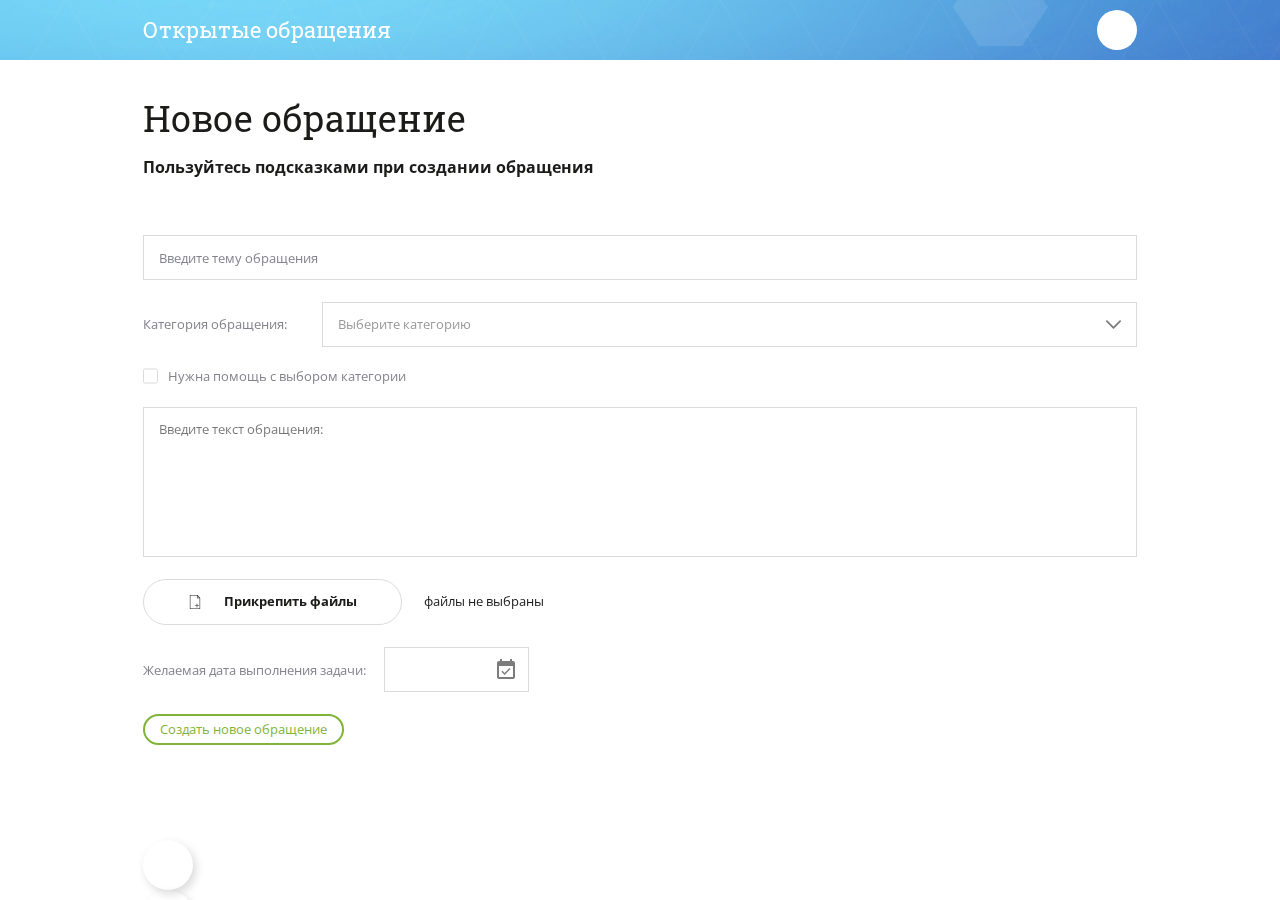
==== commit 807bcf69: "add-ticket.html" ====
--- a/add-ticket.html
+++ b/add-ticket.html
@@ -3,7 +3,7 @@
 <head>
     <meta charset="utf-8">
     <meta http-equiv="x-ua-compatible" content="ie=edge">
-    <meta name="viewport" content="width=1280">
+    <meta name="viewport" content="width=device-width, initial-scale=1">
     <title>MegaMirIt Тикетная система</title>
     <link href="https://fonts.googleapis.com/css?family=Open+Sans:300,300i,400,400i,600,700|Roboto+Slab:300,400,700&amp;subset=cyrillic" rel="stylesheet">
     <link href="app/css/animate.css" rel="stylesheet">
@@ -21,175 +21,40 @@
 <body>
 <header class="header hedaer-main">
     <div class="template-wrapper header__wrapper">
-        <div class="header__col">
-            <a href="/" class="main-logo">
-                <svg class="main-logo__svg" version="1.1" id="Слой_1" xmlns="http://www.w3.org/2000/svg" xmlns:xlink="http://www.w3.org/1999/xlink" x="0px" y="0px"
-         viewBox="0 0 106 25.6" style="enable-background:new 0 0 106 25.6;" xml:space="preserve">
-    <style type="text/css">
-        .st0 {
-            fill: #FFFFFF;
-        }
-    </style>
-    <path class="st0" d="M6.8,12.5c0-1.3-0.2-2.2-0.4-2.7C6,9.2,5.5,8.9,4.6,8.9c-0.3,0-0.7,0-1,0C3.2,9,2.9,9.1,2.8,9.1v9.7H0V7.2
-        C0.6,7,1.2,6.9,2.1,6.8C3,6.6,3.9,6.6,4.8,6.6c0.9,0,1.5,0.1,2,0.3s0.9,0.5,1.3,0.9c0.2-0.1,0.4-0.3,0.7-0.4C9.2,7.2,9.4,7.1,9.8,7
-        c0.3-0.1,0.7-0.2,1-0.3c0.3-0.1,0.7-0.1,1.1-0.1c0.9,0,1.7,0.1,2.3,0.4c0.6,0.3,1.1,0.7,1.4,1.1c0.3,0.5,0.6,1.1,0.7,1.7
-        c0.1,0.7,0.2,1.4,0.2,2.2v6.8h-2.8v-6.3c0-1.3-0.2-2.2-0.4-2.7c-0.3-0.6-0.9-0.9-1.8-0.9c-0.4,0-0.9,0-1.3,0.2
-        C9.9,9.2,9.5,9.4,9.4,9.5c0.1,0.4,0.2,0.8,0.3,1.2c0,0.4,0,0.9,0,1.4v6.6H6.9v-6.3H6.8z M17.1,12.9c0-1.1,0.2-2,0.4-2.8
-        c0.3-0.8,0.7-1.4,1.3-2c0.5-0.6,1.1-0.9,1.8-1.1c0.7-0.3,1.4-0.4,2-0.4c1.7,0,2.9,0.5,3.9,1.5c0.9,1,1.4,2.6,1.4,4.6v0.5
-        c0,0.2,0,0.4,0,0.5h-8c0,0.9,0.4,1.7,1,2.2c0.6,0.6,1.5,0.8,2.6,0.8c0.7,0,1.3,0,1.8-0.2c0.6-0.1,1-0.3,1.3-0.4l0.4,2.3
-        c-0.2,0-0.4,0.2-0.6,0.2c-0.3,0.1-0.6,0.2-0.9,0.2c-0.3,0-0.7,0.1-1.1,0.2s-0.8,0-1.2,0c-1.1,0-2-0.2-2.8-0.4
-        c-0.8-0.3-1.4-0.8-2-1.3s-0.9-1.2-1.1-2C17.2,14.6,17.1,13.8,17.1,12.9z M25.1,11.6c0-0.4,0-0.7-0.2-1.1c-0.1-0.3-0.3-0.7-0.4-0.9
-        c-0.2-0.3-0.4-0.4-0.8-0.6c-0.3-0.2-0.7-0.2-1.1-0.2c-0.4,0-0.8,0-1.1,0.2c-0.3,0.2-0.6,0.4-0.9,0.6c-0.2,0.3-0.4,0.6-0.5,0.9
-        c-0.1,0.3-0.2,0.7-0.3,1.1L25.1,11.6L25.1,11.6L25.1,11.6z M38.9,17.6c0,1.9-0.5,3.3-1.4,4.2c-1,0.9-2.4,1.3-4.4,1.3
-        c-0.7,0-1.4,0-2.2-0.2c-0.7-0.1-1.3-0.3-1.9-0.5l0.5-2.4c0.5,0.2,1,0.3,1.6,0.5c0.6,0.1,1.3,0.2,2,0.2c1.1,0,1.9-0.2,2.4-0.7
-        c0.5-0.5,0.7-1.1,0.7-2v-0.4c-0.3,0.2-0.6,0.3-1.1,0.4c-0.4,0.1-0.9,0.2-1.5,0.2c-0.8,0-1.4-0.1-2.1-0.4c-0.6-0.2-1.1-0.6-1.6-1.1
-        c-0.4-0.5-0.8-1.1-1.1-1.8s-0.4-1.5-0.4-2.4s0.1-1.7,0.4-2.4c0.3-0.7,0.7-1.4,1.1-1.9C30.4,7.8,31,7.3,31.8,7
-        c0.7-0.3,1.5-0.4,2.5-0.4c0.9,0,1.8,0,2.6,0.2c0.9,0.1,1.5,0.3,2,0.4L38.9,17.6L38.9,17.6L38.9,17.6z M31.2,12.5
-        c0,1.1,0.3,2,0.8,2.6c0.5,0.6,1.1,0.9,2,0.9c0.4,0,0.9,0,1.3-0.2c0.4-0.1,0.7-0.3,0.9-0.4V9c-0.2,0-0.4-0.1-0.7-0.1
-        c-0.3,0-0.7,0-1.1,0c-1,0-1.8,0.3-2.3,1C31.5,10.5,31.2,11.4,31.2,12.5z M44.4,6.5c0.9,0,1.7,0.1,2.3,0.3c0.6,0.2,1.1,0.6,1.5,0.9
-        c0.4,0.4,0.7,0.9,0.8,1.5c0.2,0.6,0.2,1.2,0.2,2v7.2c-0.4,0.1-1.1,0.2-2,0.3c-0.9,0.1-1.8,0.2-2.9,0.2c-0.7,0-1.4,0-2-0.2
-        c-0.6-0.1-1.1-0.3-1.5-0.7c-0.4-0.3-0.8-0.7-1-1.2c-0.2-0.5-0.3-1.1-0.3-1.8c0-0.7,0.1-1.3,0.4-1.7c0.3-0.5,0.6-0.9,1.1-1.1
-        c0.4-0.3,1-0.5,1.6-0.7c0.6-0.1,1.2-0.2,1.9-0.2c0.3,0,0.6,0,0.9,0c0.3,0,0.7,0.1,1.1,0.2v-0.4c0-0.3,0-0.6-0.1-0.9
-        c0-0.3-0.2-0.6-0.4-0.8c-0.2-0.2-0.4-0.4-0.8-0.5c-0.3-0.1-0.7-0.2-1.1-0.2c-0.7,0-1.2,0-1.8,0.1c-0.6,0.1-1,0.2-1.3,0.3l-0.3-2.3
-        c0.3-0.1,0.9-0.2,1.5-0.4C42.9,6.6,43.6,6.5,44.4,6.5z M44.6,16.8c0.9,0,1.5,0,2-0.1v-3c-0.2,0-0.4-0.1-0.7-0.1c-0.3,0-0.6,0-0.9,0
-        c-0.3,0-0.6,0-0.9,0c-0.3,0-0.6,0.1-0.9,0.3c-0.3,0.1-0.4,0.3-0.6,0.5c-0.2,0.2-0.2,0.5-0.2,0.9c0,0.7,0.2,1.1,0.6,1.4
-        C43.4,16.7,43.9,16.8,44.6,16.8z"/>
-    <path class="st0" d="M57.7,12.5c0-1.3-0.2-2.2-0.4-2.7c-0.3-0.6-0.9-0.9-1.8-0.9c-0.3,0-0.7,0-1,0c-0.4,0-0.7,0.1-0.9,0.1v9.7h-2.8
-        V7.2c0.6-0.2,1.2-0.3,2.1-0.4c0.9-0.1,1.8-0.2,2.7-0.2c0.9,0,1.5,0.1,2,0.3c0.6,0.2,0.9,0.5,1.3,0.9c0.2-0.1,0.4-0.3,0.7-0.4
-        C60,7.2,60.3,7.1,60.6,7c0.3-0.1,0.7-0.2,1-0.3c0.3-0.1,0.7-0.1,1.1-0.1c0.9,0,1.7,0.1,2.3,0.4c0.6,0.3,1.1,0.7,1.4,1.1
-        c0.3,0.5,0.6,1.1,0.7,1.7c0.1,0.7,0.2,1.4,0.2,2.2v6.8h-2.8v-6.3c0-1.3-0.2-2.2-0.4-2.7c-0.3-0.6-0.9-0.9-1.8-0.9
-        c-0.4,0-0.9,0-1.3,0.2c-0.4,0.2-0.7,0.3-0.9,0.4c0.1,0.4,0.2,0.8,0.3,1.2c0,0.4,0,0.9,0,1.4v6.6h-2.8v-6.3H57.7z M71.7,3.7
-        c0,0.5-0.2,0.9-0.5,1.2c-0.3,0.3-0.7,0.4-1.2,0.4c-0.5,0-0.9-0.2-1.2-0.4c-0.3-0.3-0.5-0.7-0.5-1.2c0-0.6,0.2-0.9,0.5-1.3
-        C69.1,2.1,69.5,2,70,2c0.4,0,0.9,0.2,1.2,0.4C71.5,2.8,71.7,3.2,71.7,3.7z M68.6,6.8h2.8v12h-2.8V6.8z M79.5,9.2
-        c-0.2,0-0.3,0-0.7-0.2c-0.4,0-0.9-0.1-1.4-0.1c-0.3,0-0.6,0-1,0.1c-0.3,0-0.6,0.1-0.7,0.2v9.6h-2.8V7.4c0.6-0.2,1.2-0.4,2-0.6
-        c0.8-0.2,1.7-0.3,2.6-0.3c0.2,0,0.4,0,0.7,0c0.2,0,0.5,0,0.7,0.1c0.2,0.1,0.5,0.1,0.7,0.1c0.2,0,0.4,0.1,0.6,0.2L79.5,9.2z"/>
-    <path class="st0" d="M90.3,5c0-0.4-0.3-0.8-0.7-0.8S88.8,4.6,88.8,5c0,0.4,0.3,0.7,0.8,0.7C89.9,5.7,90.3,5.5,90.3,5z"/>
-    <path class="st0" d="M93.3,0c-7.1,0-12.8,5.7-12.8,12.8c0,4.3,2.1,8,5.3,10.3l3.4-3.4V6.9c0-0.4-0.1-0.6-0.4-0.7
-        c-0.4-0.2-0.7-0.7-0.7-1.1c0-0.7,0.6-1.3,1.3-1.3s1.3,0.6,1.3,1.3c0,0.5-0.3,0.9-0.7,1.1c-0.2,0.1-0.4,0.3-0.4,0.6V20l0,0l-3.5,3.5
-        c2,1.3,4.4,2,6.9,2c7.1,0,12.8-5.7,12.8-12.8C106.1,5.7,100.4,0,93.3,0z M88.6,8v10.5H88V8H88.6z M91.1,18.6h-0.6V8.1h0.6V18.6z
-         M98.8,18.6c-0.5,0.2-1,0.2-1.6,0.2c-0.7,0-1.3-0.1-1.8-0.3c-0.4-0.2-0.9-0.4-1.1-0.9c-0.3-0.4-0.5-0.9-0.6-1.3
-        c-0.1-0.6-0.2-1.1-0.2-1.8V5.2l1.9-0.3v3.3h4v1.6h-4v4.9c0,0.6,0,0.9,0.1,1.3c0,0.3,0.2,0.6,0.4,0.9c0.2,0.2,0.4,0.3,0.6,0.4
-        c0.2,0,0.6,0.1,0.9,0.1c0.6,0,1,0,1.4-0.2c0.3-0.1,0.6-0.2,0.7-0.3l0.4,1.5C99.7,18.4,99.3,18.4,98.8,18.6z"/>
-    </svg>
-                <span class="main-logo__text">
-                                Поддержка сайтов
-                            </span>
-            </a>
-            <nav class="main-nav">
-                <ul class="main-nav__list">
-                    <li class="main-nav__item">
-                        <a href="#">
-                            Обращения
-                        </a>
-                    </li>
-                    <li class="main-nav__item">
-                        <a href="#">
-                            Документы
-                        </a>
-                    </li>
-                    <li class="main-nav__item">
-                        <a href="#">
-                            Отчеты
-                        </a>
-                    </li>
-                    <li class="main-nav__item">
-                        <a href="#">
-                            Как мы работаем
-                        </a>
-                    </li>
-                </ul>
-            </nav>
-        </div>
-        <div class="header__col">
-            <div class="header__information">
-                <div class="header__information-item">
-                        <span class="header__information-title">
-                            Оплаченый период:
-                        </span>
-                    <span class="header__information-text">сентябрь 2017</span>
-                </div>
-                <div class="header__information-item">
-                        <span class="header__information-title">
-                            Остаток часов:
-                        </span>
-                    <span class="header__information-text">1 ч. 23 мин.</span>
-                </div>
-                <div class="submenu submenu_flex">
-                    <div class="header__information-item submenu__item">
-                        <span class="header__information-title header__information-title_left">
-                            Остаток:
-                        </span>
-                    </div>
-                    <div class="header__information-item submenu__item">
-                        <span class="header__information-title">
-                            Обслуживание:
-                        </span>
-                        <span class="header__information-text header__information-text_bold">3 ч.</span>
-                    </div>
-                    <div class="header__information-item submenu__item">
-                        <span class="header__information-title">
-                            Доработки:
-                        </span>
-                        <span class="header__information-text header__information-text_bold">30 мин.</span>
-                    </div>
-                </div>
-            </div>
-            <div class="user-information">
-                <a href="#">
-                    <img class="user-information__img" src="images/avatar.png" alt="avatar">
-                    Алиса Сазонова
-                </a>
-                <div class="submenu sign-in">
-                    <div class="sign-in__title">Личный кабинет</div>
-                    <div class="sign-in__item sign-in__settings">
-                        <a href="#">Настройки</a>
-                    </div>
-                    <div class="sign-in__item sign-in__escape">
-                        <a href="#">Выйти</a>
-                    </div>
-                </div>
-            </div>
-            <div class="notice">
-                <div class="notice__logo">
-                    <i class="far fa-bell"></i>
-                    <div class="notice__new-notice">
-                        17
-                    </div>
-                </div>
-            </div>
-        </div>
+        <a href="#" class="header__link">
+            Открытые обращения
+        </a>
+        <a href="#callback-modal" class="callback-link"></a>
     </div>
 </header>
-<main class="main-block">
+<main class="main-block add-ticket">
     <div class="template-wrapper">
-        <h1>
+        <h1 class="add-ticket__h1">
             Новое обращение
         </h1>
-        <div class="wrapper-small">
-            <div class="col-6">
-                <div class="help-text">
-                    Пользуйтесь подсказками при создании обращения
-                    <img class="help-arrow animation-delay hide" src="images/help-arrow.png" alt="воспользуйтесь подсказками">
-                </div>
-                <div class="form-block">
-                    <form action="#" class="add-form" method="post" enctype="multipart/form-data">
+        <div class="help-text">
+            Пользуйтесь подсказками при создании обращения
+        </div>
+        <form action="#" class="add-form" method="post" enctype="multipart/form-data">
                         <div class="add-form__item">
                             <input type="text" name="topic-ticket" required placeholder="Введите тему обращения">
                         </div>
                         <div class="add-form__item add-form__item_select2">
-                            <label class="form-label form-label_for-category" for="category">
-                                Категория обращения:
-                            </label>
-                            <div class="custom-select-wrapper custom-select-wrapper_mar-bottom">
-                                <select class="custom-select" name="category-ticket" id="category">
-                                    <option></option>
-                                    <option>
-                                        Добавить информацию на сайт
-                                    </option>
-                                    <option>
-                                        Добавить информацию на сайт
-                                    </option>
-                                </select>
+                            <div class="add-form__select-wrapper">
+                                <label class="form-label form-label_for-category" for="category">
+                                    Категория обращения:
+                                </label>
+                                <div class="category-select custom-select-wrapper custom-select-wrapper_mar-bottom">
+                                    <select class="custom-select" name="category-ticket" id="category">
+                                        <option></option>
+                                        <option>
+                                            Добавить информацию на сайт
+                                        </option>
+                                        <option>
+                                            Добавить информацию на сайт
+                                        </option>
+                                    </select>
+                                </div>
                             </div>
                             <div class="custom-checkbox custom-checkbox_right-float">
                                 <input type="checkbox" name="need-help" id="need-help-checkbox">
@@ -238,124 +103,13 @@
                         </div>
                         <button class="button button-green button-small">Создать новое обращение</button>
                     </form>
-                </div>
-            </div>
-            <div class="col-6">
-                <div class="help">
-                    <div class="help-item animation-delay1 hide">
-                        Введите тему обращения так, чтобы Вы смогли по ней узнать это обращение в общем списке
-                    </div>
-                    <div class="help-item animation-delay2 hide">
-                        Выберите в выпадающем списке категорию обращения. Благодаря этому Вашей задачей займется наиболее компетентный в ней специалист.
-                    </div>
-                    <div class="help-item animation-delay3 hide">
-                        Если у Вас возникла сложность с выбором категории, установите галочку "Нужна помощь с выбором категории". В этом случае менеджер службы поддержки по описанию назначит задачу на нужного специалиста. При этом время обработки обращения будет немного больше, чем если Вы самостоятельно определите категорию.
-                    </div>
-                    <div class="help-item animation-delay4 hide">
-                        Опишите Ваше обращение как можно подробнее. Чем подробнее Вы опишите Вашу задачу, тем меньше вопросов возникнет перед её выплонением, тем быстрее специалист к ней приступит.
-                    </div>
-                </div>
-            </div>
-        </div>
     </div>
 </main>
-<footer class="main-footer">
-    <div class="template-wrapper main-footer__wrapper">
-        <div class="main-footer__col">
-            <a href="/" class="main-logo">
-                <svg class="main-logo__svg" version="1.1" id="Слой_1" xmlns="http://www.w3.org/2000/svg" xmlns:xlink="http://www.w3.org/1999/xlink" x="0px" y="0px" viewBox="0 0 106 25.6" style="enable-background:new 0 0 106 25.6;" xml:space="preserve">
-                <style type="text/css">
-        .st0 {
-            fill: #FFFFFF;
-        }
-    </style>
-                <path class="st0" d="M6.8,12.5c0-1.3-0.2-2.2-0.4-2.7C6,9.2,5.5,8.9,4.6,8.9c-0.3,0-0.7,0-1,0C3.2,9,2.9,9.1,2.8,9.1v9.7H0V7.2
-                    C0.6,7,1.2,6.9,2.1,6.8C3,6.6,3.9,6.6,4.8,6.6c0.9,0,1.5,0.1,2,0.3s0.9,0.5,1.3,0.9c0.2-0.1,0.4-0.3,0.7-0.4C9.2,7.2,9.4,7.1,9.8,7
-                    c0.3-0.1,0.7-0.2,1-0.3c0.3-0.1,0.7-0.1,1.1-0.1c0.9,0,1.7,0.1,2.3,0.4c0.6,0.3,1.1,0.7,1.4,1.1c0.3,0.5,0.6,1.1,0.7,1.7
-                    c0.1,0.7,0.2,1.4,0.2,2.2v6.8h-2.8v-6.3c0-1.3-0.2-2.2-0.4-2.7c-0.3-0.6-0.9-0.9-1.8-0.9c-0.4,0-0.9,0-1.3,0.2
-                    C9.9,9.2,9.5,9.4,9.4,9.5c0.1,0.4,0.2,0.8,0.3,1.2c0,0.4,0,0.9,0,1.4v6.6H6.9v-6.3H6.8z M17.1,12.9c0-1.1,0.2-2,0.4-2.8
-                    c0.3-0.8,0.7-1.4,1.3-2c0.5-0.6,1.1-0.9,1.8-1.1c0.7-0.3,1.4-0.4,2-0.4c1.7,0,2.9,0.5,3.9,1.5c0.9,1,1.4,2.6,1.4,4.6v0.5
-                    c0,0.2,0,0.4,0,0.5h-8c0,0.9,0.4,1.7,1,2.2c0.6,0.6,1.5,0.8,2.6,0.8c0.7,0,1.3,0,1.8-0.2c0.6-0.1,1-0.3,1.3-0.4l0.4,2.3
-                    c-0.2,0-0.4,0.2-0.6,0.2c-0.3,0.1-0.6,0.2-0.9,0.2c-0.3,0-0.7,0.1-1.1,0.2s-0.8,0-1.2,0c-1.1,0-2-0.2-2.8-0.4
-                    c-0.8-0.3-1.4-0.8-2-1.3s-0.9-1.2-1.1-2C17.2,14.6,17.1,13.8,17.1,12.9z M25.1,11.6c0-0.4,0-0.7-0.2-1.1c-0.1-0.3-0.3-0.7-0.4-0.9
-                    c-0.2-0.3-0.4-0.4-0.8-0.6c-0.3-0.2-0.7-0.2-1.1-0.2c-0.4,0-0.8,0-1.1,0.2c-0.3,0.2-0.6,0.4-0.9,0.6c-0.2,0.3-0.4,0.6-0.5,0.9
-                    c-0.1,0.3-0.2,0.7-0.3,1.1L25.1,11.6L25.1,11.6L25.1,11.6z M38.9,17.6c0,1.9-0.5,3.3-1.4,4.2c-1,0.9-2.4,1.3-4.4,1.3
-                    c-0.7,0-1.4,0-2.2-0.2c-0.7-0.1-1.3-0.3-1.9-0.5l0.5-2.4c0.5,0.2,1,0.3,1.6,0.5c0.6,0.1,1.3,0.2,2,0.2c1.1,0,1.9-0.2,2.4-0.7
-                    c0.5-0.5,0.7-1.1,0.7-2v-0.4c-0.3,0.2-0.6,0.3-1.1,0.4c-0.4,0.1-0.9,0.2-1.5,0.2c-0.8,0-1.4-0.1-2.1-0.4c-0.6-0.2-1.1-0.6-1.6-1.1
-                    c-0.4-0.5-0.8-1.1-1.1-1.8s-0.4-1.5-0.4-2.4s0.1-1.7,0.4-2.4c0.3-0.7,0.7-1.4,1.1-1.9C30.4,7.8,31,7.3,31.8,7
-                    c0.7-0.3,1.5-0.4,2.5-0.4c0.9,0,1.8,0,2.6,0.2c0.9,0.1,1.5,0.3,2,0.4L38.9,17.6L38.9,17.6L38.9,17.6z M31.2,12.5
-                    c0,1.1,0.3,2,0.8,2.6c0.5,0.6,1.1,0.9,2,0.9c0.4,0,0.9,0,1.3-0.2c0.4-0.1,0.7-0.3,0.9-0.4V9c-0.2,0-0.4-0.1-0.7-0.1
-                    c-0.3,0-0.7,0-1.1,0c-1,0-1.8,0.3-2.3,1C31.5,10.5,31.2,11.4,31.2,12.5z M44.4,6.5c0.9,0,1.7,0.1,2.3,0.3c0.6,0.2,1.1,0.6,1.5,0.9
-                    c0.4,0.4,0.7,0.9,0.8,1.5c0.2,0.6,0.2,1.2,0.2,2v7.2c-0.4,0.1-1.1,0.2-2,0.3c-0.9,0.1-1.8,0.2-2.9,0.2c-0.7,0-1.4,0-2-0.2
-                    c-0.6-0.1-1.1-0.3-1.5-0.7c-0.4-0.3-0.8-0.7-1-1.2c-0.2-0.5-0.3-1.1-0.3-1.8c0-0.7,0.1-1.3,0.4-1.7c0.3-0.5,0.6-0.9,1.1-1.1
-                    c0.4-0.3,1-0.5,1.6-0.7c0.6-0.1,1.2-0.2,1.9-0.2c0.3,0,0.6,0,0.9,0c0.3,0,0.7,0.1,1.1,0.2v-0.4c0-0.3,0-0.6-0.1-0.9
-                    c0-0.3-0.2-0.6-0.4-0.8c-0.2-0.2-0.4-0.4-0.8-0.5c-0.3-0.1-0.7-0.2-1.1-0.2c-0.7,0-1.2,0-1.8,0.1c-0.6,0.1-1,0.2-1.3,0.3l-0.3-2.3
-                    c0.3-0.1,0.9-0.2,1.5-0.4C42.9,6.6,43.6,6.5,44.4,6.5z M44.6,16.8c0.9,0,1.5,0,2-0.1v-3c-0.2,0-0.4-0.1-0.7-0.1c-0.3,0-0.6,0-0.9,0
-                    c-0.3,0-0.6,0-0.9,0c-0.3,0-0.6,0.1-0.9,0.3c-0.3,0.1-0.4,0.3-0.6,0.5c-0.2,0.2-0.2,0.5-0.2,0.9c0,0.7,0.2,1.1,0.6,1.4
-                    C43.4,16.7,43.9,16.8,44.6,16.8z"></path>
-                <path class="st0" d="M57.7,12.5c0-1.3-0.2-2.2-0.4-2.7c-0.3-0.6-0.9-0.9-1.8-0.9c-0.3,0-0.7,0-1,0c-0.4,0-0.7,0.1-0.9,0.1v9.7h-2.8
-                    V7.2c0.6-0.2,1.2-0.3,2.1-0.4c0.9-0.1,1.8-0.2,2.7-0.2c0.9,0,1.5,0.1,2,0.3c0.6,0.2,0.9,0.5,1.3,0.9c0.2-0.1,0.4-0.3,0.7-0.4
-                    C60,7.2,60.3,7.1,60.6,7c0.3-0.1,0.7-0.2,1-0.3c0.3-0.1,0.7-0.1,1.1-0.1c0.9,0,1.7,0.1,2.3,0.4c0.6,0.3,1.1,0.7,1.4,1.1
-                    c0.3,0.5,0.6,1.1,0.7,1.7c0.1,0.7,0.2,1.4,0.2,2.2v6.8h-2.8v-6.3c0-1.3-0.2-2.2-0.4-2.7c-0.3-0.6-0.9-0.9-1.8-0.9
-                    c-0.4,0-0.9,0-1.3,0.2c-0.4,0.2-0.7,0.3-0.9,0.4c0.1,0.4,0.2,0.8,0.3,1.2c0,0.4,0,0.9,0,1.4v6.6h-2.8v-6.3H57.7z M71.7,3.7
-                    c0,0.5-0.2,0.9-0.5,1.2c-0.3,0.3-0.7,0.4-1.2,0.4c-0.5,0-0.9-0.2-1.2-0.4c-0.3-0.3-0.5-0.7-0.5-1.2c0-0.6,0.2-0.9,0.5-1.3
-                    C69.1,2.1,69.5,2,70,2c0.4,0,0.9,0.2,1.2,0.4C71.5,2.8,71.7,3.2,71.7,3.7z M68.6,6.8h2.8v12h-2.8V6.8z M79.5,9.2
-                    c-0.2,0-0.3,0-0.7-0.2c-0.4,0-0.9-0.1-1.4-0.1c-0.3,0-0.6,0-1,0.1c-0.3,0-0.6,0.1-0.7,0.2v9.6h-2.8V7.4c0.6-0.2,1.2-0.4,2-0.6
-                    c0.8-0.2,1.7-0.3,2.6-0.3c0.2,0,0.4,0,0.7,0c0.2,0,0.5,0,0.7,0.1c0.2,0.1,0.5,0.1,0.7,0.1c0.2,0,0.4,0.1,0.6,0.2L79.5,9.2z"></path>
-                <path class="st0" d="M90.3,5c0-0.4-0.3-0.8-0.7-0.8S88.8,4.6,88.8,5c0,0.4,0.3,0.7,0.8,0.7C89.9,5.7,90.3,5.5,90.3,5z"></path>
-                <path class="st0" d="M93.3,0c-7.1,0-12.8,5.7-12.8,12.8c0,4.3,2.1,8,5.3,10.3l3.4-3.4V6.9c0-0.4-0.1-0.6-0.4-0.7
-                    c-0.4-0.2-0.7-0.7-0.7-1.1c0-0.7,0.6-1.3,1.3-1.3s1.3,0.6,1.3,1.3c0,0.5-0.3,0.9-0.7,1.1c-0.2,0.1-0.4,0.3-0.4,0.6V20l0,0l-3.5,3.5
-                    c2,1.3,4.4,2,6.9,2c7.1,0,12.8-5.7,12.8-12.8C106.1,5.7,100.4,0,93.3,0z M88.6,8v10.5H88V8H88.6z M91.1,18.6h-0.6V8.1h0.6V18.6z
-                     M98.8,18.6c-0.5,0.2-1,0.2-1.6,0.2c-0.7,0-1.3-0.1-1.8-0.3c-0.4-0.2-0.9-0.4-1.1-0.9c-0.3-0.4-0.5-0.9-0.6-1.3
-                    c-0.1-0.6-0.2-1.1-0.2-1.8V5.2l1.9-0.3v3.3h4v1.6h-4v4.9c0,0.6,0,0.9,0.1,1.3c0,0.3,0.2,0.6,0.4,0.9c0.2,0.2,0.4,0.3,0.6,0.4
-                    c0.2,0,0.6,0.1,0.9,0.1c0.6,0,1,0,1.4-0.2c0.3-0.1,0.6-0.2,0.7-0.3l0.4,1.5C99.7,18.4,99.3,18.4,98.8,18.6z"></path>
-            </svg>
-                <span class="main-logo__text">
-                Поддержка сайтов
-            </span>
-            </a>
-        </div>
-        <div class="main-footer__col copyrighted">
-            <a href="#">
-                Политика обработки персональных данных
-            </a>
-            <a class="callback-link" href="#callback-modal">
-                Обратная связь
-            </a>
-            <span>
-                &copy; 2013-2017 «ММИТ».
-            </span>
-        </div>
-    </div>
-    <div class="callback mfp-hide modal-popup" id="callback-modal">
-        <div class="modal-popup__title">
-            Обратная связь
-        </div>
-        <form action="#" class="callback-form">
-            <div class="form-item">
-                <label for="callback-name" class="form-label form-label_popup-form">Имя</label>
-                <input required type="text" placeholder="Ваше имя" name="form_text_3" id="callback-name">
-            </div>
-            <div class="form-item">
-                <label for="callback-phone" class="form-label form-label_popup-form">Телефон</label>
-                <input required type="text" class="input-phone" placeholder="Ваш телефон" name="form_text_4" id="callback-phone">
-            </div>
-            <div class="form-item">
-                <label for="callback-text" class="form-label form-label_popup-form">Комментерий</label>
-                <textarea id="callback-text" name="form_textarea_5"></textarea>
-            </div>
-            <div class="form-item custom-checkbox">
-                <input type="checkbox" name="personal_agreement" required id="callback-agreement">
-                <label class="form-label" for="callback-agreement">
-                    Согласен на обработку персональных данных <a href="/soglashenie.pdf" target="_blank">(соглашение)</a>
-                </label>
-            </div>
-            <div class="form-item__bottom">
-                <button type="submit" class="button button-green button-small">
-                    Связаться со мной
-                </button>
-            </div>
-        </form>
+<footer class="footer">
+    <div class="template-wrapper">
+        <div class="footer__menu-item menu-notice"></div>
+        <div class="footer__menu-item menu-ticket"></div>
+        <div class="footer__menu-item menu-footer"></div>
     </div>
 </footer>
 <div class="preloder">
--- a/app/main.css
+++ b/app/main.css
@@ -430,20 +430,13 @@
 body {
     font-family: 'Open Sans', sans-serif;
     color: #1b1c1a;
-    min-width: 1280px;
     width: 100%;
-    display: flex;
-    align-items: flex-start;
-    flex-direction: column;
     font-size: 16px;
     font-weight: 400;
     line-height: 1.2;
     min-height: 100vh;
     background-color: #fff;
     position: relative;
-}
-html {
-    display: flex;
 }
 a {
     color: inherit;
@@ -484,6 +477,8 @@
 }
 .template-wrapper {
     width: 100%;
+    max-width: 1024px;
+    margin: 0 auto;
     padding-right: 15px;
     padding-left: 15px;
 }
@@ -497,5 +492,328 @@
     align-items: center;
     height: 60px;
     justify-content: space-between;
+}
+.header__link {
+    font-size: 1.375rem;
+    font-family: "Roboto Slab", sans-serif;
+}
+.callback-link {
+    width: 40px;
+    height: 40px;
+    border-radius: 50%;
+    background-color: #fff;
+}
+h1, h2 {
     padding: 0;
-}
+    margin: 0;
+    font-size: 2.25rem;
+    font-family: "Roboto Slab", sans-serif;
+    font-weight: 400;
+    margin-bottom: 2.187rem;
+}
+.main-block {
+    padding-top: 37px;
+    padding-bottom: 60px;
+}
+.add-ticket__h1 {
+    margin-bottom: 1.125rem;
+}
+.add-form__item {
+    display: flex;
+    margin-bottom: 1.375rem;
+    flex-wrap: wrap;
+    align-items: center;
+}
+.add-form__item input[type="text"], .modal-popup input[type="text"] {
+    height: 45px;
+}
+.add-form__item input, .modal-popup input, .modal-popup textarea {
+    width: 100%;
+    padding: 14px 15px;
+    border: 1px solid #dadbdb;
+}
+.help-text {
+    font-weight: 700;
+    margin-bottom: 3.625rem;
+}
+.add-form {
+    font-size: 13px;
+}
+.form-label_for-category {
+    flex-shrink: 0;
+    margin-right: 35px;
+}
+.form-label {
+    color: #83838d;
+}
+.custom-select-wrapper {
+    position: relative;
+}
+.add-form__item .select2 {
+    width: 100% !important;
+}
+.add-form__select-wrapper {
+    display: flex;
+    width: 100%;
+    align-items: center;
+    margin-bottom: 1.375rem;
+}
+.category-select {
+    width: 100%;
+}
+.select2-container .select2-selection--single {
+    height: 45px;
+    display: flex;
+    align-items: center;
+}
+.select2-container--default .select2-selection--single {
+    border-radius: 0;
+    border: 1px solid #dadbdb;
+}
+.select2-search--dropdown {
+    display: none;
+}
+.select2-results__option {
+    padding: 14px 45px 14px 15px;
+    transition: .3s ease-in-out;
+}
+.select2-container--default .select2-results__option[aria-selected=true],
+.select2-container--default .select2-results__option--highlighted[aria-selected] {
+    background-color: #2fc6f7;
+    color: #fff;
+}
+.select2-container--default .select2-selection--single .select2-selection__clear {
+    position: absolute;
+    right: 45px;
+    top: 50%;
+    transform: translateY(-50%);
+    color: rgb(124,124,124);
+    font-size: 16px;
+}
+.select2-container .select2-selection--single .select2-selection__rendered {
+    line-height: 1.2;
+    padding-right: 58px;
+    padding-left: 15px;
+    position: relative;
+    width: 100%;
+}
+.select2-container--open .select2-dropdown--below {
+    border-radius: 0;
+    border-color: #dadbdb;
+}
+.select2-container--default .select2-selection--single .select2-selection__arrow {
+    display: flex;
+    align-items: center;
+    justify-content: center;
+    height: 43px;
+    width: 45px;
+}
+.select2-container--default .select2-selection--single .select2-selection__arrow b {
+    border: none;
+    display: block;
+    width: 15px;
+    height: 15px;
+    background: url(../images/down-chevron.svg) no-repeat center;
+    background-size: 15px 15px;
+    position: static;
+    margin: 0;
+}
+.custom-checkbox input, .hide-checkbox {
+    opacity: 0;
+    width: 0;
+    height: 0;
+    z-index: -1;
+    position: absolute;
+}
+.custom-checkbox label {
+    position: relative;
+    padding-left: 25px;
+    cursor: pointer;
+}
+.custom-checkbox label:not(.error)::before, .custom-checkbox label:not(.error)::after {
+    content: "";
+    border: 1px solid #dadbdb;
+    display: block;
+    width: 15px;
+    height: 15px;
+    border-radius: 2px;
+    position: absolute;
+    left: 0;
+    top: 50%;
+    transform: translateY(-50%);
+    z-index: 1;
+    transition: .3s ease-in-out;
+    box-sizing: border-box;
+}
+.custom-checkbox input + label::before {
+    outline: 1px solid rgba(46, 198, 247, 0.0);
+}
+.custom-checkbox label:not(.error)::after {
+    z-index: 2;
+    content: "\f00c";
+    font-family: FontAwesome;
+    color: transparent;
+    height: 15px;
+    width: 15px;
+    background-color: transparent;
+    font-size: 9px;
+    line-height: 9px;
+    text-align: center;
+    display: flex;
+    justify-content: center;
+    align-items: center;
+    border: 1px solid transparent;
+}
+.custom-checkbox input:checked ~ label:not(.error)::after {
+    color: #fff;
+    background-color: #8cc63f;
+    border-color: #8cc63f;
+}
+.add-form__item textarea, .popup-form textarea {
+    width: 100%;
+    resize: none;
+    height: 150px;
+    border: 1px solid #dadbdb;
+    padding: 14px 15px;
+}
+.custom-input-file input {
+    position: absolute;
+    z-index: -1;
+    width: 0;
+    height: 0;
+    opacity: 0;
+}
+.custom-input-file__label {
+    cursor: pointer;
+    font-weight: 700;
+    font-size: 13px;
+    transition: .3s ease-in-out;
+    position: relative;
+    border: 1px solid #dadbdb;
+    border-radius: 26px;
+    padding: 14px 44px;
+    display: flex;
+    align-items: center;
+}
+.custom-input-file__label svg {
+    width: 14px;
+    height: 14px;
+    left: 0;
+    top: 50%;
+    margin-right: 22px;
+}
+.add-form__item_with-margin > div + div {
+    margin-left: 22px;
+}
+.custom-input-file__label:hover {
+    color: #2fc6f7;
+}
+.custom-input-file__label:hover path {
+    fill: #2fc6f7;
+}
+.custom-input-file__label path {
+    fill: #1b1c1a;
+    transition: .3s ease-in-out;
+}
+.form-label__datapicker {
+    position: relative;
+}
+.add-form__item .add-form__datapicker {
+    width: 145px;
+    margin-left: 15px;
+    padding-right: 36px;
+}
+.form-label__datapicker svg, .finalization__date.finalization__cell-add svg {
+    position: absolute;
+    width: 20px;
+    height: 20px;
+    right: 13px;
+    top: 50%;
+    transform: translateY(-50%);
+}
+.form-label__datapicker path, .form-label__datapicker polygon {
+    fill: rgb(124, 124, 124);
+}
+.datepicker {
+    border-radius: 0;
+    z-index: 9999;
+}
+.datepicker--nav-action {
+    transition: .3s ease-in-out;
+}
+.datepicker--nav-action path {
+    transition: .3s ease-in-out;
+}
+.datepicker--nav-title {
+    font-weight: 700;
+    color: #25272a;
+    transition: .3s ease-in-out;
+}
+.datepicker--nav-title i {
+    transition: .3s ease-in-out;
+}
+.datepicker--day-name {
+    color: #70ccf1;
+    font-weight: 700;
+}
+.datepicker--cell-day {
+    transition: .3s ease-in-out;
+}
+.datepicker--cell-day.-focus- {
+    background-color: #70ccf1;
+    color: #fff !important;
+}
+.button {
+    color: #2fc6f7;
+    border: 2px solid #2fc6f7;
+    border-radius: 23px;
+    padding: 12px 35px;
+    position: relative;
+    transition: .3s ease-in-out;
+    background-color: #fff;
+    cursor: pointer;
+}
+.button-green {
+    border-color: #7fb439;
+    color: #7fb439;
+}
+.button:hover, .button:active {
+    color: #fff;
+    background-color: #2fc6f7;
+}
+.button-green:hover {
+    background-color: #7fb439;
+}
+.button-small {
+    padding: 6px 15px;
+    font-size: 13px;
+}
+.preloder {
+    position: fixed;
+    width: 100%;
+    height: 100%;
+    display: flex;
+    align-items: center;
+    justify-content: center;
+    flex-direction: column;
+    background-color: rgba(255, 255, 255, .7);
+    flex: 1;
+    opacity: 0;
+    z-index: -1;
+    transition: opacity .5s linear;
+    top: 0;
+    left: 0;
+}
+.footer {
+    height: 60px;
+    width: 100%;
+    position: fixed;
+    bottom: 0;
+    left: 0;
+}
+.footer__menu-item {
+    width: 50px;
+    height: 50px;
+    border-radius: 50%;
+    box-shadow: 3px 4px 10px 0px rgba(0, 0, 0, 0.15);
+}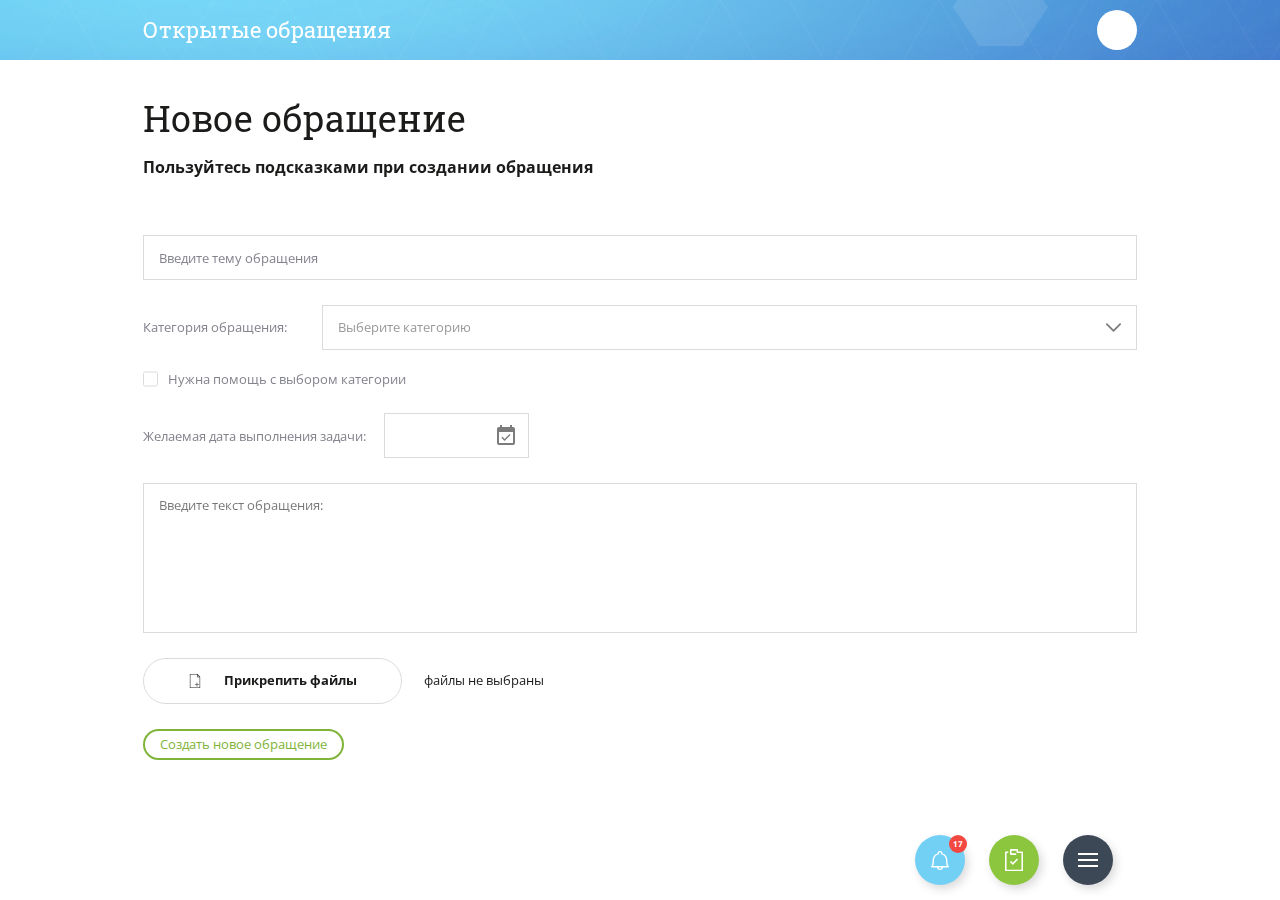
==== commit e759c989: "add-ticket.html page" ====
--- a/add-ticket.html
+++ b/add-ticket.html
@@ -25,6 +25,36 @@
             Открытые обращения
         </a>
         <a href="#callback-modal" class="callback-link"></a>
+        <div class="callback modal-popup mfp-hide" id="callback-modal">
+            <div class="modal-popup__title">
+                Обратная связь
+            </div>
+            <form action="#" class="callback-form" novalidate="novalidate">
+                <div class="form-item">
+                    <label for="callback-name" class="form-label form-label_popup-form">Имя</label>
+                    <input required="" type="text" placeholder="Ваше имя" name="form_text_3" id="callback-name">
+                </div>
+                <div class="form-item">
+                    <label for="callback-phone" class="form-label form-label_popup-form">Телефон</label>
+                    <input required="" type="text" class="input-phone" placeholder="Ваш телефон" name="form_text_4" id="callback-phone" maxlength="18">
+                </div>
+                <div class="form-item">
+                    <label for="callback-text" class="form-label form-label_popup-form">Комментарий</label>
+                    <textarea id="callback-text" name="form_textarea_5"></textarea>
+                </div>
+                <div class="form-item custom-checkbox">
+                    <input type="checkbox" name="personal_agreement" required="" id="callback-agreement">
+                    <label class="form-label" for="callback-agreement">
+                        Согласен на обработку персональных данных <a href="/soglashenie.pdf" target="_blank">(соглашение)</a>
+                    </label>
+                </div>
+                <div class="form-item__bottom">
+                    <button type="submit" class="button button-green button-small">
+                        Связаться со мной
+                    </button>
+                </div>
+            </form>
+        </div>
     </div>
 </header>
 <main class="main-block add-ticket">
@@ -64,6 +94,22 @@
                             </div>
                         </div>
                         <div class="add-form__item">
+                <label class="form-label form-label__datapicker">
+                    Желаемая дата выполнения задачи:
+                    <input type="text" readonly class="add-form__datapicker" name="desired-date">
+                    <svg xmlns="http://www.w3.org/2000/svg" xmlns:xlink="http://www.w3.org/1999/xlink" version="1.1" id="Capa_1" x="0px" y="0px" viewBox="0 0 426.667 426.667" style="enable-background:new 0 0 426.667 426.667;" xml:space="preserve">
+                                    <g>
+                                        <g>
+                                            <g>
+                                                <path d="M362.667,42.667h-21.333V0h-42.667v42.667H128V0H85.333v42.667H64c-23.573,0-42.453,19.093-42.453,42.667L21.333,384     c0,23.573,19.093,42.667,42.667,42.667h298.667c23.573,0,42.667-19.093,42.667-42.667V85.333     C405.333,61.76,386.24,42.667,362.667,42.667z M362.667,384H64V149.333h298.667V384z"/>
+                                                <polygon points="309.973,214.613 287.36,192 183.253,296.107 138.027,250.88 115.413,273.493 183.253,341.333    "/>
+                                            </g>
+                                        </g>
+                                    </g>
+                                </svg>
+                </label>
+            </div>
+                        <div class="add-form__item">
                             <textarea required placeholder="Введите текст обращения:" name="ticket-text"></textarea>
                         </div>
                         <div class="add-form__item add-form__item_with-margin">
@@ -85,31 +131,126 @@
                                 файлы не выбраны
                             </div>
                         </div>
-                        <div class="add-form__item">
-                            <label class="form-label form-label__datapicker">
-                                Желаемая дата выполнения задачи:
-                                <input type="text" readonly class="add-form__datapicker" name="desired-date">
-                                <svg xmlns="http://www.w3.org/2000/svg" xmlns:xlink="http://www.w3.org/1999/xlink" version="1.1" id="Capa_1" x="0px" y="0px" viewBox="0 0 426.667 426.667" style="enable-background:new 0 0 426.667 426.667;" xml:space="preserve">
-                                    <g>
-                                        <g>
-                                            <g>
-                                                <path d="M362.667,42.667h-21.333V0h-42.667v42.667H128V0H85.333v42.667H64c-23.573,0-42.453,19.093-42.453,42.667L21.333,384     c0,23.573,19.093,42.667,42.667,42.667h298.667c23.573,0,42.667-19.093,42.667-42.667V85.333     C405.333,61.76,386.24,42.667,362.667,42.667z M362.667,384H64V149.333h298.667V384z"/>
-                                                <polygon points="309.973,214.613 287.36,192 183.253,296.107 138.027,250.88 115.413,273.493 183.253,341.333    "/>
-                                            </g>
-                                        </g>
-                                    </g>
-                                </svg>
-                            </label>
-                        </div>
                         <button class="button button-green button-small">Создать новое обращение</button>
                     </form>
     </div>
 </main>
 <footer class="footer">
-    <div class="template-wrapper">
-        <div class="footer__menu-item menu-notice"></div>
-        <div class="footer__menu-item menu-ticket"></div>
-        <div class="footer__menu-item menu-footer"></div>
+    <div class="template-wrapper footer-menu">
+        <div class="footer-menu__item menu-notice">
+            <svg xmlns="http://www.w3.org/2000/svg" xmlns:xlink="http://www.w3.org/1999/xlink" viewBox="0 0 39 41.19">
+                <metadata><?xpacket begin="&#65279;" id="W5M0MpCehiHzreSzNTczkc9d"?>
+                    <x:xmpmeta xmlns:x="adobe:ns:meta/" x:xmptk="Adobe XMP Core 5.6-c138 79.159824, 2016/09/14-01:09:01        ">
+                        <rdf:RDF xmlns:rdf="http://www.w3.org/1999/02/22-rdf-syntax-ns#">
+                            <rdf:Description rdf:about=""/>
+                        </rdf:RDF>
+                    </x:xmpmeta>
+                    <?xpacket end="w"?></metadata>
+                <defs>
+                    <style>
+                    </style>
+                    <filter id="filter" x="5202.53" y="5678.31" width="39" height="41.19" filterUnits="userSpaceOnUse">
+                        <feFlood result="flood" flood-color="#404040"/>
+                        <feComposite result="composite" operator="in" in2="SourceGraphic"/>
+                        <feBlend result="blend" in2="SourceGraphic"/>
+                    </filter>
+                </defs>
+                <path id="Forma_1_копия_10" data-name="Forma 1 копия 10" class="cls-1" d="M5202.64,5712.97a1.536,1.536,0,0,0,1.41.91h11.18a6.894,6.894,0,0,0,13.55,0h11.21a0.934,0.934,0,0,0,.23-0.02,1.565,1.565,0,0,0,1.23-.94,1.414,1.414,0,0,0-.39-1.55l-0.07-.07a6.737,6.737,0,0,1-1.36-2.22,21.007,21.007,0,0,1-1.44-8.35c0-8.22-3.23-12.55-5.93-14.74a13.763,13.763,0,0,0-4.77-2.52,5.593,5.593,0,0,0-1.28-3.49,5.21,5.21,0,0,0-4.15-1.65,5.277,5.277,0,0,0-4.13,1.65,5.553,5.553,0,0,0-1.31,3.57,13.877,13.877,0,0,0-4.77,2.46c-4.95,3.89-5.98,10.14-5.98,14.68a20.841,20.841,0,0,1-1.46,8.27,9.082,9.082,0,0,1-1.41,2.39h0A1.436,1.436,0,0,0,5202.64,5712.97Zm19.39,3.57a3.794,3.794,0,0,1-3.64-2.66h7.28A3.794,3.794,0,0,1,5222.03,5716.54Zm-13.08-15.85c0-13.25,9.03-14.51,9.39-14.56a1.586,1.586,0,0,0,1.05-.56,1.533,1.533,0,0,0,.31-1.14,3.528,3.528,0,0,1,.56-2.61,2.16,2.16,0,0,1,1.8-.61,2.3,2.3,0,0,1,1.82.61,3.545,3.545,0,0,1,.54,2.52,1.367,1.367,0,0,0,.28,1.13,1.533,1.533,0,0,0,1.05.59,10.171,10.171,0,0,1,4.59,2.17c3.21,2.58,4.82,6.79,4.82,12.5,0,5.03,1,8.25,2,10.22H5206.9A23.525,23.525,0,0,0,5208.95,5700.69Z" transform="translate(-5202.53 -5678.31)"/>
+            </svg>
+            <div class="menu-notice__new-notice">
+                17
+            </div>
+        </div>
+        <a href="#" class="footer-menu__item menu-ticket">
+            <svg xmlns="http://www.w3.org/2000/svg" viewBox="0 0 37 46">
+                <metadata><?xpacket begin="&#65279;" id="W5M0MpCehiHzreSzNTczkc9d"?>
+                    <x:xmpmeta xmlns:x="adobe:ns:meta/" x:xmptk="Adobe XMP Core 5.6-c138 79.159824, 2016/09/14-01:09:01        ">
+                        <rdf:RDF xmlns:rdf="http://www.w3.org/1999/02/22-rdf-syntax-ns#">
+                            <rdf:Description rdf:about=""/>
+                        </rdf:RDF>
+                    </x:xmpmeta>
+                    <?xpacket end="w"?></metadata>
+                <defs>
+                    <style>
+                    </style>
+                </defs>
+                <path id="spisok_tiketa" data-name="spisok tiketa" class="cls-1" d="M2187.41,1315.9h-8.6v-3.21a1.651,1.651,0,0,0-1.6-1.69h-13.39a1.651,1.651,0,0,0-1.6,1.69v8.9a1.651,1.651,0,0,0,1.6,1.69h9.9a1.693,1.693,0,0,0,0-3.38h-8.3v-5.52h10.19v3.21a1.66,1.66,0,0,0,1.6,1.7h8.6v34.33h-30.6v-34.33h2.45a1.7,1.7,0,0,0,0-3.39h-4.05a1.651,1.651,0,0,0-1.6,1.69v37.72a1.651,1.651,0,0,0,1.6,1.69h33.8a1.651,1.651,0,0,0,1.6-1.69v-37.72A1.651,1.651,0,0,0,2187.41,1315.9Zm-9.52,15.49a1.541,1.541,0,0,0-2.27-.01l-7.47,7.81-2.73-2.9a1.541,1.541,0,0,0-2.27-.01,1.77,1.77,0,0,0-.01,2.4l3.87,4.1a1.537,1.537,0,0,0,2.26.01l8.61-9.01A1.758,1.758,0,0,0,2177.89,1331.39Z" transform="translate(-2152 -1311)"/>
+            </svg>
+        </a>
+        <div class="footer-menu__item menu-footer">
+            <span class="burger-item"></span>
+            <span class="burger-item"></span>
+            <span class="burger-item"></span>
+
+        </div>
+        <div class="menu-footer__popup">
+            <a href="#" class="menu-footer__popup-item list-ticket">
+                    <span class="menu-footer__icon-wrapper">
+                        <svg xmlns="http://www.w3.org/2000/svg" viewBox="0 0 37 46">
+                        <metadata><!--?xpacket begin="&#65279;" id="W5M0MpCehiHzreSzNTczkc9d"?-->
+                            <x:xmpmeta xmlns:x="adobe:ns:meta/" x:xmptk="Adobe XMP Core 5.6-c138 79.159824, 2016/09/14-01:09:01        ">
+                                <rdf:rdf xmlns:rdf="http://www.w3.org/1999/02/22-rdf-syntax-ns#">
+                                    <rdf:description rdf:about=""></rdf:description>
+                                </rdf:rdf>
+                            </x:xmpmeta>
+                            <!--?xpacket end="w"?--></metadata>
+                        <defs>
+                            <style>
+                                .cls-1 {
+                                    fill: #404040;
+                                    fill-rule: evenodd;
+                                }
+                            </style>
+                        </defs>
+                        <path id="spisok_tiketa" data-name="spisok tiketa" class="cls-1" d="M2187.41,1315.9h-8.6v-3.21a1.651,1.651,0,0,0-1.6-1.69h-13.39a1.651,1.651,0,0,0-1.6,1.69v8.9a1.651,1.651,0,0,0,1.6,1.69h9.9a1.693,1.693,0,0,0,0-3.38h-8.3v-5.52h10.19v3.21a1.66,1.66,0,0,0,1.6,1.7h8.6v34.33h-30.6v-34.33h2.45a1.7,1.7,0,0,0,0-3.39h-4.05a1.651,1.651,0,0,0-1.6,1.69v37.72a1.651,1.651,0,0,0,1.6,1.69h33.8a1.651,1.651,0,0,0,1.6-1.69v-37.72A1.651,1.651,0,0,0,2187.41,1315.9Zm-9.52,15.49a1.541,1.541,0,0,0-2.27-.01l-7.47,7.81-2.73-2.9a1.541,1.541,0,0,0-2.27-.01,1.77,1.77,0,0,0-.01,2.4l3.87,4.1a1.537,1.537,0,0,0,2.26.01l8.61-9.01A1.758,1.758,0,0,0,2177.89,1331.39Z" transform="translate(-2152 -1311)"></path>
+                    </svg>
+                    </span>
+                Список тикетов
+            </a>
+            <a href="#" class="menu-footer__popup-item how-made">
+                    <span class="menu-footer__icon-wrapper">
+                        <svg xmlns="http://www.w3.org/2000/svg" xmlns:xlink="http://www.w3.org/1999/xlink" version="1.1" id="Layer_1" x="0px" y="0px" viewBox="0 0 512 512" style="enable-background:new 0 0 512 512;" xml:space="preserve">
+                            <g>
+                                <g>
+                                    <path d="M328.844,368.733c-5.383-3.235-10.908-6.487-16.433-9.675c1.299-11.07,1.302-22.268,0.006-33.316    c5.546-3.2,11.068-6.45,16.425-9.671c9.02-5.42,12.78-16.856,8.744-26.603c0,0,0,0-0.001-0.001l-11.771-28.418    c-4.037-9.744-14.777-15.175-24.993-12.63c-6.071,1.511-12.274,3.118-18.455,4.776c-6.901-8.732-14.82-16.649-23.563-23.554    c1.658-6.182,3.266-12.388,4.778-18.461c2.545-10.211-2.885-20.955-12.629-24.992l-28.418-11.771    c-9.744-4.038-21.183-0.281-26.605,8.741c-3.229,5.374-6.482,10.899-9.674,16.433c-11.067-1.299-22.263-1.302-33.316-0.007    c-3.202-5.551-6.453-11.074-9.67-16.426c-5.424-9.02-16.86-12.778-26.605-8.741l-28.418,11.771    c-9.742,4.036-15.174,14.781-12.629,24.992c1.515,6.085,3.121,12.289,4.776,18.455c-8.731,6.899-16.649,14.82-23.553,23.563    c-6.196-1.663-12.402-3.269-18.463-4.779c-10.214-2.547-20.956,2.888-24.993,12.631L1.615,289.467    c-4.035,9.745-0.276,21.182,8.742,26.602c5.375,3.23,10.9,6.482,16.433,9.675c-1.298,11.066-1.301,22.262-0.006,33.316    c-5.538,3.195-11.06,6.446-16.429,9.672c-9.018,5.421-12.777,16.857-8.741,26.603l11.772,28.418    c4.036,9.743,14.775,15.176,24.993,12.63c6.064-1.51,12.268-3.116,18.453-4.776c6.901,8.731,14.82,16.647,23.563,23.553    c-1.66,6.189-3.267,12.395-4.778,18.461c-2.545,10.211,2.885,20.956,12.629,24.992l28.419,11.772    c2.64,1.093,5.403,1.615,8.137,1.615c7.362,0,14.514-3.779,18.471-10.355c3.205-5.333,6.456-10.856,9.674-16.432    c11.065,1.297,22.264,1.299,33.316,0.006c3.179,5.512,6.43,11.034,9.67,16.427c5.422,9.02,16.858,12.777,26.605,8.741    l28.418-11.771c9.742-4.036,15.174-14.781,12.629-24.992c-1.503-6.033-3.109-12.237-4.776-18.455    c8.729-6.899,16.648-14.819,23.554-23.562c6.178,1.657,12.384,3.263,18.46,4.777c10.211,2.547,20.956-2.884,24.993-12.63    l11.771-28.419C341.621,385.59,337.862,374.153,328.844,368.733z M305.116,413.834c-5.837-1.462-11.787-3.008-17.703-4.602    c-8.376-2.253-17.215,0.692-22.519,7.507c-6.096,7.83-13.151,14.886-20.968,20.973c-6.807,5.302-9.748,14.138-7.493,22.509    c1.603,5.954,3.148,11.9,4.601,17.696l-26.122,10.819c-3.107-5.184-6.218-10.481-9.259-15.765    c-4.327-7.514-12.655-11.678-21.216-10.618c-9.831,1.221-19.81,1.22-29.654-0.005c-8.585-1.066-16.906,3.098-21.232,10.614    c-3.078,5.344-6.19,10.644-9.263,15.773l-26.122-10.82c1.461-5.827,3.007-11.776,4.603-17.701    c2.255-8.375-0.692-17.215-7.507-22.52c-7.83-6.095-14.885-13.149-20.973-20.965c-5.3-6.809-14.136-9.749-22.51-7.495    c-5.923,1.595-11.87,3.141-17.695,4.601l-10.82-26.121c5.16-3.094,10.459-6.205,15.765-9.26    c7.515-4.327,11.683-12.653,10.619-21.215c-1.223-9.832-1.22-19.81,0.003-29.655c1.068-8.57-3.097-16.905-10.616-21.233    c-5.304-3.054-10.604-6.166-15.772-9.265l10.82-26.121c5.82,1.459,11.768,3.005,17.702,4.602    c8.372,2.256,17.212-0.692,22.52-7.507c6.095-7.83,13.15-14.886,20.965-20.972c6.808-5.301,9.749-14.138,7.494-22.512    c-1.59-5.904-3.136-11.85-4.601-17.694l26.122-10.819c3.084,5.146,6.196,10.444,9.259,15.765    c4.328,7.515,12.663,11.689,21.216,10.618c9.827-1.223,19.804-1.223,29.657,0.005c8.575,1.068,16.905-3.102,21.231-10.617    c3.053-5.304,6.166-10.604,9.262-15.771l26.122,10.819c-1.462,5.833-3.008,11.782-4.603,17.703    c-2.255,8.374,0.692,17.214,7.507,22.519c7.829,6.095,14.885,13.149,20.973,20.965c5.3,6.807,14.133,9.748,22.511,7.494    c5.919-1.594,11.865-3.14,17.694-4.601l10.819,26.121c-5.153,3.089-10.451,6.2-15.765,9.26    c-7.515,4.327-11.684,12.654-10.619,21.216c1.223,9.827,1.221,19.806-0.005,29.657c-1.066,8.571,3.101,16.904,10.617,21.231    c5.296,3.049,10.596,6.161,15.772,9.263L305.116,413.834z"/>
+                                </g>
+                            </g>
+                            <g>
+                                <g>
+                                    <path d="M241.762,312.511c0,0,0,0-0.001-0.001c-16.48-39.789-62.256-58.752-102.051-42.271    C99.922,286.721,80.958,332.501,97.44,372.29c7.983,19.276,22.997,34.287,42.271,42.272c9.637,3.991,19.763,5.987,29.889,5.987    s20.252-1.996,29.891-5.987C239.279,398.08,258.242,352.301,241.762,312.511z M190.72,393.388c-13.618,5.641-28.617,5.64-42.239,0    c-13.618-5.641-24.225-16.249-29.867-29.868c-11.647-28.114,1.753-60.462,29.868-72.107c6.885-2.852,14.021-4.202,21.047-4.202    c21.667,0,42.265,12.84,51.06,34.07C232.234,349.395,218.834,381.742,190.72,393.388z"/>
+                                </g>
+                            </g>
+                            <g>
+                                <g>
+                                    <path d="M496.553,100.936c-3.956-0.592-8.019-1.167-12.111-1.713c-2.062-6.857-4.816-13.505-8.214-19.819    c2.504-3.275,4.972-6.556,7.357-9.779c5.295-7.161,4.529-17.317-1.78-23.623l-15.808-15.806    c-6.309-6.31-16.465-7.075-23.624-1.778c-3.234,2.393-6.514,4.86-9.779,7.355c-6.313-3.398-12.96-6.152-19.819-8.215    c-0.547-4.092-1.12-8.155-1.712-12.11C409.746,6.642,402.024,0,393.102,0h-22.356c-8.922,0-16.644,6.642-17.961,15.447    c-0.591,3.953-1.165,8.017-1.712,12.11c-6.859,2.063-13.507,4.817-19.819,8.215c-3.263-2.496-6.545-4.964-9.778-7.355    c-7.161-5.297-17.317-4.532-23.624,1.777l-15.806,15.805c-6.31,6.308-7.077,16.465-1.78,23.627    c2.383,3.222,4.851,6.504,7.354,9.778c-3.396,6.313-6.151,12.96-8.214,19.819c-4.091,0.547-8.155,1.121-12.11,1.713    c-8.807,1.318-15.449,9.039-15.449,17.962v22.355c0,8.922,6.64,16.644,15.447,17.962c3.956,0.592,8.019,1.167,12.111,1.713    c2.063,6.858,4.817,13.505,8.214,19.819c-2.501,3.272-4.969,6.552-7.357,9.779c-5.294,7.159-4.529,17.317,1.78,23.622    l15.808,15.808c6.308,6.31,16.464,7.074,23.624,1.778c3.234-2.391,6.514-4.86,9.778-7.354c6.315,3.398,12.963,6.152,19.82,8.214    c0.545,4.091,1.12,8.155,1.712,12.111c1.318,8.806,9.04,15.448,17.962,15.448h22.356c8.922,0,16.644-6.64,17.961-15.449    c0.591-3.956,1.165-8.019,1.712-12.111c6.858-2.061,13.505-4.817,19.819-8.215c3.263,2.496,6.545,4.964,9.778,7.356    c7.159,5.297,17.317,4.532,23.624-1.777l15.808-15.806c6.309-6.308,7.075-16.465,1.778-23.626    c-2.386-3.226-4.854-6.508-7.354-9.777c3.396-6.313,6.151-12.959,8.214-19.819c4.091-0.547,8.155-1.121,12.11-1.713    c8.807-1.318,15.449-9.039,15.449-17.962v-22.355C512,109.976,505.359,102.254,496.553,100.936z M490.228,138.142    c-3.592,0.521-7.257,1.027-10.934,1.506c-7.273,0.949-13.227,6.111-15.165,13.149c-1.857,6.739-4.552,13.242-8.009,19.328    c-3.611,6.353-3.054,14.215,1.419,20.032c2.255,2.932,4.492,5.883,6.669,8.799l-11.404,11.405    c-2.925-2.183-5.876-4.419-8.802-6.669c-5.814-4.475-13.678-5.028-20.032-1.421c-6.087,3.458-12.59,6.153-19.325,8.01    c-7.042,1.94-12.204,7.894-13.15,15.165c-0.479,3.677-0.984,7.343-1.506,10.935h-16.13c-0.521-3.592-1.026-7.257-1.506-10.931    c-0.949-7.274-6.11-13.228-13.15-15.168c-6.737-1.856-13.238-4.551-19.327-8.009c-6.354-3.61-14.218-3.055-20.031,1.419    c-2.927,2.251-5.876,4.486-8.803,6.669l-11.404-11.405c2.177-2.919,4.413-5.868,6.671-8.803c4.47-5.815,5.027-13.677,1.417-20.03    c-3.457-6.086-6.152-12.59-8.009-19.327c-1.939-7.04-7.892-12.201-15.165-13.15c-3.677-0.48-7.343-0.984-10.935-1.507v-16.128    c3.592-0.521,7.257-1.027,10.934-1.506c7.273-0.949,13.227-6.111,15.165-13.149c1.857-6.738,4.551-13.241,8.009-19.328    c3.611-6.353,3.054-14.216-1.417-20.031c-2.259-2.936-4.495-5.886-6.67-8.8l11.404-11.405c2.925,2.183,5.875,4.419,8.8,6.668    c5.812,4.475,13.675,5.033,20.034,1.422c6.085-3.457,12.589-6.152,19.325-8.01c7.042-1.94,12.204-7.894,13.15-15.165    c0.48-3.677,0.986-7.342,1.507-10.934h16.13c0.521,3.591,1.026,7.256,1.505,10.931c0.949,7.274,6.111,13.228,13.15,15.167    c6.738,1.857,13.242,4.553,19.328,8.01c6.355,3.611,14.218,3.05,20.03-1.42c2.927-2.25,5.876-4.486,8.803-6.669l11.404,11.405    c-2.175,2.915-4.411,5.866-6.67,8.803c-4.471,5.814-5.027,13.676-1.419,20.029c3.457,6.088,6.152,12.592,8.009,19.328    c1.939,7.04,7.892,12.201,15.165,13.15c3.677,0.48,7.343,0.985,10.935,1.507V138.142z"/>
+                                </g>
+                            </g>
+                            <g>
+                                <g>
+                                    <path d="M381.924,83.675c-25.585,0-46.401,20.815-46.401,46.401c0,25.587,20.815,46.402,46.401,46.402    s46.401-20.815,46.401-46.402C428.325,104.49,407.51,83.675,381.924,83.675z M381.924,155.851    c-14.211,0-25.775-11.563-25.775-25.776c0-14.213,11.563-25.775,25.775-25.775c14.212,0,25.774,11.563,25.775,25.775    C407.699,144.288,396.136,155.851,381.924,155.851z"/>
+                                </g>
+                            </g>
+                        </svg>
+                    </span>
+                Как мы работаем
+            </a>
+            <a href="#" class="menu-footer__popup-item cabinet">
+                    <span class="menu-footer__icon-wrapper">
+                        <svg xmlns="http://www.w3.org/2000/svg" id="Слой_1" data-name="Слой 1" viewBox="0 0 22.51 24.79"><defs><style>.cls-1{fill:#4a4a4a;}</style></defs><title>user</title><path class="cls-1" d="M442.79,378.68a11.4,11.4,0,0,0-7.26-8.33,6.12,6.12,0,1,0-7.64,0,11.37,11.37,0,0,0-7.25,8.31,4.7,4.7,0,0,0,.63,4.11,4.59,4.59,0,0,0,3.6,1.48c.2,0,.81,0,1.61-.09,1.41-.1,3.54-.24,4.83-.24h.79c1.29,0,3.42.14,4.83.24.8.05,1.41.09,1.61.09a4.59,4.59,0,0,0,3.6-1.48A4.69,4.69,0,0,0,442.79,378.68Zm-11.07-17.22a4.12,4.12,0,1,1-4.12,4.12A4.13,4.13,0,0,1,431.71,361.46Zm8.88,20.06a2.74,2.74,0,0,1-2,.73c-.18,0-.74,0-1.47-.09-1.52-.1-3.6-.24-5-.24h-.79c-1.36,0-3.45.14-5,.24-.73,0-1.29.09-1.47.09a2.74,2.74,0,0,1-2-.73,2.91,2.91,0,0,1-.23-2.46,9.29,9.29,0,0,1,8.94-7.36H432a9.28,9.28,0,0,1,8.86,7.36v0A2.87,2.87,0,0,1,440.59,381.52Z" transform="translate(-420.46 -359.46)"/></svg>
+                    </span>
+                Личный кабинет
+            </a>
+            <a href="#" class="menu-footer__popup-item exit">
+                    <span class="menu-footer__icon-wrapper">
+                        <svg xmlns="http://www.w3.org/2000/svg" xmlns:xlink="http://www.w3.org/1999/xlink" version="1.1" id="Capa_1" x="0px" y="0px" viewBox="0 0 487.958 487.958" style="enable-background:new 0 0 487.958 487.958;" xml:space="preserve">
+                        <g>
+                            <path d="M483.058,215.613l-215.5-177.6c-4-3.3-9.6-4-14.3-1.8c-4.7,2.2-7.7,7-7.7,12.2v93.6c-104.6,3.8-176.5,40.7-213.9,109.8   c-32.2,59.6-31.9,130.2-31.6,176.9c0,3.8,0,7.4,0,10.8c0,6.1,4.1,11.5,10.1,13.1c1.1,0.3,2.3,0.4,3.4,0.4c4.8,0,9.3-2.5,11.7-6.8   c73-128.7,133.1-134.9,220.2-135.2v93.3c0,5.2,3,10,7.8,12.2s10.3,1.5,14.4-1.8l215.4-178.2c3.1-2.6,4.9-6.4,4.9-10.4   S486.158,218.213,483.058,215.613z M272.558,375.613v-78.1c0-3.6-1.4-7-4-9.5c-2.5-2.5-6-4-9.5-4c-54.4,0-96.1,1.5-136.6,20.4   c-35,16.3-65.3,44-95.2,87.5c1.2-39.7,6.4-87.1,28.1-127.2c34.4-63.6,101-95.1,203.7-96c7.4-0.1,13.4-6.1,13.4-13.5v-78.2   l180.7,149.1L272.558,375.613z"/>
+                        </g>
+                    </svg>
+                    </span>
+                Выйти
+            </a>
+        </div>
     </div>
 </footer>
 <div class="preloder">
@@ -154,6 +295,7 @@
 
         </g></svg>
 </div>
+<a href="#" class="close-wrapper"></a>
 <script src="app/js/jquery-3.2.1.min.js"></script>
 <script src="app/js/jquery.validate.min.js"></script>
 <script src="app/js/slick.min.js"></script>
--- a/app/main.css
+++ b/app/main.css
@@ -513,14 +513,14 @@
 }
 .main-block {
     padding-top: 37px;
-    padding-bottom: 60px;
+    padding-bottom: 80px;
 }
 .add-ticket__h1 {
     margin-bottom: 1.125rem;
 }
 .add-form__item {
     display: flex;
-    margin-bottom: 1.375rem;
+    margin-bottom: 1.5625rem;
     flex-wrap: wrap;
     align-items: center;
 }
@@ -805,15 +805,318 @@
     left: 0;
 }
 .footer {
-    height: 60px;
+    height: 80px;
     width: 100%;
     position: fixed;
     bottom: 0;
     left: 0;
-}
-.footer__menu-item {
+    display: flex;
+    align-items: center;
+    z-index: 1004;
+}
+.footer-menu__item {
     width: 50px;
     height: 50px;
     border-radius: 50%;
     box-shadow: 3px 4px 10px 0px rgba(0, 0, 0, 0.15);
-}+    margin-right: 24px;
+    color: #fff;
+    display: flex;
+    align-items: center;
+    justify-content: center;
+    font-size: 18px;
+    transition: .5s ease-in-out;
+    z-index: 1004;
+}
+.footer-menu {
+    display: flex;
+    justify-content: flex-end;
+    position: relative;
+}
+.menu-notice {
+    background-color: #71d0f4;
+    position: relative;
+}
+.menu-ticket{
+    background-color: #8cc63f;
+}
+.menu-footer {
+    background-color: #3d4857;
+}
+.menu-notice__new-notice {
+    position: absolute;
+    width: 18px;
+    height: 18px;
+    border-radius: 50%;
+    color: #fff;
+    background-color: #f24841;
+    font-weight: 700;
+    font-size: 8px;
+    right: -2px;
+    top: 0;
+    line-height: 14px;
+    vertical-align: middle;
+    text-align: center;
+    display: flex;
+    justify-content: center;
+    align-items: center;
+}
+.footer-menu__item svg {
+    width: 18px;
+}
+.footer-menu__item path {
+    fill: #fff;
+    filter: none;
+}
+.menu-footer {
+    display: flex;
+    flex-direction: column;
+    align-items: center;
+    justify-content: center;
+    position: relative;
+}
+.burger-item {
+    width: 20px;
+    height: 2px;
+    background-color: #fff;
+    transition: .5s ease-in-out;
+}
+.burger-item + .burger-item {
+    margin-top: 4px;
+}
+.menu-ticket.animate {
+    /*-webkit-animation: slide-top 0.5s cubic-bezier(0.250, 0.460, 0.450, 0.940) both;*/
+    /*animation: slide-top 0.5s cubic-bezier(0.250, 0.460, 0.450, 0.940) both;*/
+    box-shadow: 3px 4px 10px 0px rgba(0, 0, 0, 0.4);
+}
+.add-form__item input.error, .add-form__item textarea.error {
+    border-color: red;
+}
+.add-form__item label.error, .form-item label.error {
+    color: red;
+    margin-left: auto;
+    margin-top: 6px;
+}
+.modal-popup {
+    max-width: 500px;
+    margin: 40px auto;
+    background-color: #fff;
+    padding: 31px;
+    font-size: 13px;
+    position: relative;
+    border-radius: 6px;
+}
+.modal-popup__title {
+    font-size: 20px;
+    font-weight: 700;
+    margin-bottom: 22px;
+    text-align: center;
+    font-family: "Roboto Slab", sans-serif;
+}
+.modal-popup .mfp-close {
+    transform: translate(50%, -50%);
+    background-color: #fff;
+    width: 60px;
+    height: 60px;
+    border-radius: 50%;
+    font-size: 0;
+    opacity: 1;
+    box-shadow: 4px 5px 6.37px 0.63px rgba(0, 0, 0, 0.11);
+}
+.mfp-close:hover {
+    opacity: 1;
+}
+.modal-popup .mfp-close::before, .modal-popup .mfp-close::after {
+    content: '';
+    width: 20px;
+    height: 1px;
+    background-color: #404040;
+    position: absolute;
+    top: 50%;
+    left: 50%;
+    transition: .3s ease-in-out;
+}
+.modal-popup .mfp-close::after {
+    transform: translate(-50%, -50%) rotate(45deg);
+}
+.modal-popup .mfp-close::before {
+    transform: translate(-50%, -50%) rotate(-45deg);
+}
+.modal-popup .mfp-close:hover::before {
+    height: 2px;
+    transform: translate(-50%, -50%) rotate(-135deg);
+}
+.preloder.animated {
+    z-index: 99999;
+    opacity: 1;
+}
+.form-item {
+    margin-bottom: 1.375rem;
+}
+.form-label {
+    color: #83838d;
+}
+.form-label_popup-form {
+    display: inline-block;
+    margin-bottom: 5px;
+}
+.add-form__item input, .modal-popup input, .modal-popup textarea {
+    width: 100%;
+    padding: 14px 15px;
+    border: 1px solid #dadbdb;
+}
+.add-form__item input[type="text"], .modal-popup input[type="text"] {
+    height: 45px;
+}
+.modal-popup textarea {
+    resize: none;
+    height: 100px;
+}
+.callback .custom-checkbox a {
+    text-decoration: underline;
+}
+.callback .custom-checkbox a:hover {
+    text-decoration: none;
+}
+.form-item__bottom {
+    text-align: center;
+}
+.modal-popup input.error {
+    border-color: red;
+}
+.form-item label.error {
+    width: 100%;
+    text-align: right;
+    display: inline-block;
+}
+#personal_agreement-error {
+    display: none !important;
+}
+.custom-checkbox input.error ~ .form-label::before {
+    border-color: red;
+}
+.custom-input-file input {
+    position: absolute;
+    z-index: -1;
+    width: 0;
+    height: 0;
+    opacity: 0;
+}
+.menu-footer_show .menu-ticket {
+    margin-right: 0;
+    transform: translateX(100%);
+    opacity: 0;
+}
+.menu-footer_show .menu-notice {
+    margin-right: 0;
+    transform: translateX(200%);
+    opacity: 0;
+}
+.menu-ticket, .menu-notice {
+    z-index: 1004;
+}
+.menu-footer {
+    z-index: 1005;
+}
+.close-wrapper {
+    position: fixed;
+    width: 100%;
+    height: 100%;
+    z-index: -1;
+    background-color: #2d2c2c;
+    opacity: 0;
+    visibility: hidden;
+    transition: .5s ease-in-out;
+    top: 0;
+    left: 0;
+}
+.close-wrapper.active {
+    z-index: 1003;
+    visibility: visible;
+    opacity: .7;
+}
+.menu-footer_show .burger-item:nth-child(2) {
+    opacity: 0;
+}
+.menu-footer_show .burger-item:nth-child(3) {
+    margin-top: 0;
+    transform: translateY(-200%) rotate(-45deg);
+}
+.menu-footer_show .burger-item:nth-child(1) {
+    transform: translateY(200%) rotate(45deg);
+}
+.menu-footer__popup {
+    position: absolute;
+    background-color: #fff;
+    border-radius: 6px;
+    color: #69778a;
+    width: 285px;
+    font-size: 1rem;
+    display: flex;
+    flex-direction: column;
+    right: 40px;
+    bottom: 69px;
+    padding: 46px 35px;
+    z-index: 1004;
+    transition: .5s ease-in-out;
+    opacity: 0;
+    visibility: hidden;
+}
+.menu-footer_show .menu-footer__popup {
+    opacity: 1;
+    visibility: visible;
+    bottom: 44px;
+}
+.menu-footer__popup-item path {
+    fill: #69778a !important;
+}
+.menu-footer__popup-item svg {
+    width: auto !important;
+    height: 23px !important;
+}
+.exit svg {
+    height: 18px !important;
+}
+.cabinet svg {
+    height: 17px !important;
+}
+.list-ticket svg {
+    height: 18px !important;
+}
+.how-made svg {
+    height: 21px !important;
+}
+.menu-footer__icon-wrapper {
+    width: 23px;
+    display: flex;
+    justify-content: center;
+    align-items: center;
+    margin-right: 30px;
+}
+.menu-footer__popup-item {
+    display: flex;
+    align-items: center;
+}
+.menu-footer__popup-item + .menu-footer__popup-item {
+    margin-top: 35px;
+}
+@-webkit-keyframes slide-top {
+    0% {
+        -webkit-transform: translateY(0);
+        transform: translateY(0);
+    }
+    100% {
+        -webkit-transform: translateY(-10px);
+        transform: translateY(-10px);
+    }
+}
+@keyframes slide-top {
+    0% {
+        -webkit-transform: translateY(0);
+        transform: translateY(0);
+    }
+    100% {
+        -webkit-transform: translateY(-10px);
+        transform: translateY(-10px);
+    }
+}
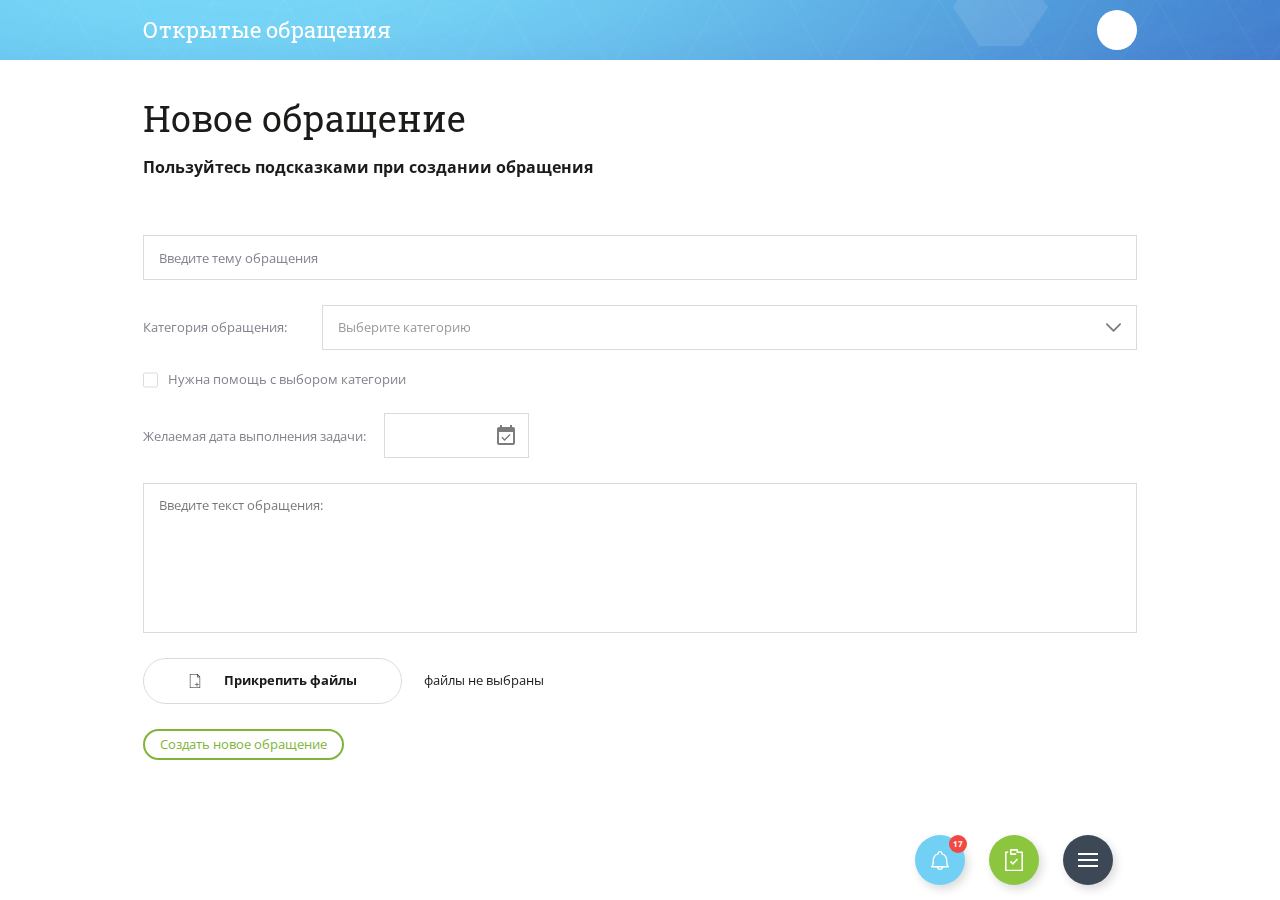
==== commit 4a598886: "add-ticketr.html all page" ====
--- a/add-ticket.html
+++ b/add-ticket.html
@@ -95,24 +95,26 @@
                         </div>
                         <div class="add-form__item">
                 <label class="form-label form-label__datapicker">
-                    Желаемая дата выполнения задачи:
-                    <input type="text" readonly class="add-form__datapicker" name="desired-date">
-                    <svg xmlns="http://www.w3.org/2000/svg" xmlns:xlink="http://www.w3.org/1999/xlink" version="1.1" id="Capa_1" x="0px" y="0px" viewBox="0 0 426.667 426.667" style="enable-background:new 0 0 426.667 426.667;" xml:space="preserve">
-                                    <g>
+                    <span class="form-label__datapicker-text">Желаемая дата выполнения задачи:</span>
+                    <span class="form-label__datapicker-date">
+                        <input type="text" readonly class="add-form__datapicker" name="desired-date">
+                        <svg xmlns="http://www.w3.org/2000/svg" xmlns:xlink="http://www.w3.org/1999/xlink" version="1.1" id="Capa_1" x="0px" y="0px" viewBox="0 0 426.667 426.667" style="enable-background:new 0 0 426.667 426.667;" xml:space="preserve">
                                         <g>
                                             <g>
-                                                <path d="M362.667,42.667h-21.333V0h-42.667v42.667H128V0H85.333v42.667H64c-23.573,0-42.453,19.093-42.453,42.667L21.333,384     c0,23.573,19.093,42.667,42.667,42.667h298.667c23.573,0,42.667-19.093,42.667-42.667V85.333     C405.333,61.76,386.24,42.667,362.667,42.667z M362.667,384H64V149.333h298.667V384z"/>
-                                                <polygon points="309.973,214.613 287.36,192 183.253,296.107 138.027,250.88 115.413,273.493 183.253,341.333    "/>
+                                                <g>
+                                                    <path d="M362.667,42.667h-21.333V0h-42.667v42.667H128V0H85.333v42.667H64c-23.573,0-42.453,19.093-42.453,42.667L21.333,384     c0,23.573,19.093,42.667,42.667,42.667h298.667c23.573,0,42.667-19.093,42.667-42.667V85.333     C405.333,61.76,386.24,42.667,362.667,42.667z M362.667,384H64V149.333h298.667V384z"/>
+                                                    <polygon points="309.973,214.613 287.36,192 183.253,296.107 138.027,250.88 115.413,273.493 183.253,341.333    "/>
+                                                </g>
                                             </g>
                                         </g>
-                                    </g>
-                                </svg>
+                                    </svg>
+                    </span>
                 </label>
             </div>
                         <div class="add-form__item">
                             <textarea required placeholder="Введите текст обращения:" name="ticket-text"></textarea>
                         </div>
-                        <div class="add-form__item add-form__item_with-margin">
+                        <div class="add-form__item add-form__add-file add-form__item_with-margin">
                             <div class="custom-input-file">
                                 <input multiple type="file" name="additional-file" id="additional-file-input">
                                 <label class="custom-input-file__label" for="additional-file-input">
@@ -131,7 +133,7 @@
                                 файлы не выбраны
                             </div>
                         </div>
-                        <button class="button button-green button-small">Создать новое обращение</button>
+            <div class="add-form__item add-form__button"><button class="button button-green button-small">Создать новое обращение</button></div>
                     </form>
     </div>
 </main>
@@ -296,6 +298,319 @@
         </g></svg>
 </div>
 <a href="#" class="close-wrapper"></a>
+<div class="menu-saidbar">
+    <div class="menu-saidbar__close">
+        <a href="#" class="menu-saidbar__close-wrapper">
+
+        </a>
+    </div>
+    <div class="menu-saidbar__menu">
+        <div class="menu-saidbar__wrapper">
+            <div class="menu-saidbar__header">
+                <div class="menu-saidbar__title new-notice">
+                    Уведомления
+                </div>
+                <div class="menu-saidbar__close-button">
+                    <span class="menu-saidbar__close-span"></span>
+                    <span class="menu-saidbar__close-span"></span>
+                </div>
+            </div>
+            <div class="menu-saidbar__notice">
+                <div class="menu-saidbar__notice-item notice-new">
+                    <div class="menu-saidbar__notice-title">
+                        Приближается крайний срок
+                    </div>
+                    <div class="menu-saidbar__notice-text">
+                        <div class="menu-saidbar__sub-title">
+                            "Тестируем обращение" (Flyboots):
+                        </div>
+                        Крайний срок обращения "Несвободный тикет №101" (ООО "Фанат") истечёт <b>06.12.2017</b>
+                    </div>
+                    <div class="menu-saidbar__notice-time">
+                        <div class="menu-saidbar__notice-clock">16:27:12</div>
+                        <div class="menu-saidbar__notice-date">06.12.2017</div>
+                    </div>
+                </div>
+                <div class="menu-saidbar__notice-item notice-new">
+                    <div class="menu-saidbar__notice-title">
+                        Приближается крайний срок
+                    </div>
+                    <div class="menu-saidbar__notice-text">
+                        Крайний срок обращения "Несвободный тикет №101" (ООО "Фанат") истечёт <b>06.12.2017</b>
+                    </div>
+                    <div class="menu-saidbar__notice-time">
+                        <div class="menu-saidbar__notice-clock">16:27:12</div>
+                        <div class="menu-saidbar__notice-date">06.12.2017</div>
+                    </div>
+                </div>
+                <div class="menu-saidbar__notice-item">
+                    <div class="menu-saidbar__notice-title">
+                        Приближается крайний срок
+                    </div>
+                    <div class="menu-saidbar__notice-text">
+                        Крайний срок обращения "Несвободный тикет №101" (ООО "Фанат") истечёт <b>06.12.2017</b>
+                    </div>
+                    <div class="menu-saidbar__notice-time">
+                        <div class="menu-saidbar__notice-clock">16:27:12</div>
+                        <div class="menu-saidbar__notice-date">06.12.2017</div>
+                    </div>
+                </div>
+                <div class="menu-saidbar__notice-item">
+                    <div class="menu-saidbar__notice-title">
+                        Приближается крайний срок
+                    </div>
+                    <div class="menu-saidbar__notice-text">
+                        Крайний срок обращения "Несвободный тикет №101" (ООО "Фанат") истечёт <b>06.12.2017</b>
+                    </div>
+                    <div class="menu-saidbar__notice-time">
+                        <div class="menu-saidbar__notice-clock">16:27:12</div>
+                        <div class="menu-saidbar__notice-date">06.12.2017</div>
+                    </div>
+                </div>
+                <div class="menu-saidbar__notice-item">
+                    <div class="menu-saidbar__notice-title">
+                        Приближается крайний срок
+                    </div>
+                    <div class="menu-saidbar__notice-text">
+                        Крайний срок обращения "Несвободный тикет №101" (ООО "Фанат") истечёт <b>06.12.2017</b>
+                    </div>
+                    <div class="menu-saidbar__notice-time">
+                        <div class="menu-saidbar__notice-clock">16:27:12</div>
+                        <div class="menu-saidbar__notice-date">06.12.2017</div>
+                    </div>
+                </div>
+                <div class="menu-saidbar__notice-item">
+                    <div class="menu-saidbar__notice-title">
+                        Приближается крайний срок
+                    </div>
+                    <div class="menu-saidbar__notice-text">
+                        Крайний срок обращения "Несвободный тикет №101" (ООО "Фанат") истечёт <b>06.12.2017</b>
+                    </div>
+                    <div class="menu-saidbar__notice-time">
+                        <div class="menu-saidbar__notice-clock">16:27:12</div>
+                        <div class="menu-saidbar__notice-date">06.12.2017</div>
+                    </div>
+                </div>
+                <div class="menu-saidbar__notice-item">
+                    <div class="menu-saidbar__notice-title">
+                        Приближается крайний срок
+                    </div>
+                    <div class="menu-saidbar__notice-text">
+                        Крайний срок обращения "Несвободный тикет №101" (ООО "Фанат") истечёт <b>06.12.2017</b>
+                    </div>
+                    <div class="menu-saidbar__notice-time">
+                        <div class="menu-saidbar__notice-clock">16:27:12</div>
+                        <div class="menu-saidbar__notice-date">06.12.2017</div>
+                    </div>
+                </div>
+                <div class="menu-saidbar__notice-item">
+                    <div class="menu-saidbar__notice-title">
+                        Приближается крайний срок
+                    </div>
+                    <div class="menu-saidbar__notice-text">
+                        Крайний срок обращения "Несвободный тикет №101" (ООО "Фанат") истечёт <b>06.12.2017</b>
+                    </div>
+                    <div class="menu-saidbar__notice-time">
+                        <div class="menu-saidbar__notice-clock">16:27:12</div>
+                        <div class="menu-saidbar__notice-date">06.12.2017</div>
+                    </div>
+                </div>
+                <div class="menu-saidbar__notice-item">
+                    <div class="menu-saidbar__notice-title">
+                        Приближается крайний срок
+                    </div>
+                    <div class="menu-saidbar__notice-text">
+                        Крайний срок обращения "Несвободный тикет №101" (ООО "Фанат") истечёт <b>06.12.2017</b>
+                    </div>
+                    <div class="menu-saidbar__notice-time">
+                        <div class="menu-saidbar__notice-clock">16:27:12</div>
+                        <div class="menu-saidbar__notice-date">06.12.2017</div>
+                    </div>
+                </div>
+                <div class="menu-saidbar__notice-item">
+                    <div class="menu-saidbar__notice-title">
+                        Приближается крайний срок
+                    </div>
+                    <div class="menu-saidbar__notice-text">
+                        Крайний срок обращения "Несвободный тикет №101" (ООО "Фанат") истечёт <b>06.12.2017</b>
+                    </div>
+                    <div class="menu-saidbar__notice-time">
+                        <div class="menu-saidbar__notice-clock">16:27:12</div>
+                        <div class="menu-saidbar__notice-date">06.12.2017</div>
+                    </div>
+                </div>
+                <div class="menu-saidbar__notice-item">
+                    <div class="menu-saidbar__notice-title">
+                        Приближается крайний срок
+                    </div>
+                    <div class="menu-saidbar__notice-text">
+                        Крайний срок обращения "Несвободный тикет №101" (ООО "Фанат") истечёт <b>06.12.2017</b>
+                    </div>
+                    <div class="menu-saidbar__notice-time">
+                        <div class="menu-saidbar__notice-clock">16:27:12</div>
+                        <div class="menu-saidbar__notice-date">06.12.2017</div>
+                    </div>
+                </div>
+                <div class="menu-saidbar__notice-item">
+                    <div class="menu-saidbar__notice-title">
+                        Приближается крайний срок
+                    </div>
+                    <div class="menu-saidbar__notice-text">
+                        Крайний срок обращения "Несвободный тикет №101" (ООО "Фанат") истечёт <b>06.12.2017</b>
+                    </div>
+                    <div class="menu-saidbar__notice-time">
+                        <div class="menu-saidbar__notice-clock">16:27:12</div>
+                        <div class="menu-saidbar__notice-date">06.12.2017</div>
+                    </div>
+                </div>
+                <div class="menu-saidbar__notice-item">
+                    <div class="menu-saidbar__notice-title">
+                        Приближается крайний срок
+                    </div>
+                    <div class="menu-saidbar__notice-text">
+                        Крайний срок обращения "Несвободный тикет №101" (ООО "Фанат") истечёт <b>06.12.2017</b>
+                    </div>
+                    <div class="menu-saidbar__notice-time">
+                        <div class="menu-saidbar__notice-clock">16:27:12</div>
+                        <div class="menu-saidbar__notice-date">06.12.2017</div>
+                    </div>
+                </div>
+                <div class="menu-saidbar__notice-item">
+                    <div class="menu-saidbar__notice-title">
+                        Приближается крайний срок
+                    </div>
+                    <div class="menu-saidbar__notice-text">
+                        Крайний срок обращения "Несвободный тикет №101" (ООО "Фанат") истечёт <b>06.12.2017</b>
+                    </div>
+                    <div class="menu-saidbar__notice-time">
+                        <div class="menu-saidbar__notice-clock">16:27:12</div>
+                        <div class="menu-saidbar__notice-date">06.12.2017</div>
+                    </div>
+                </div>
+                <div class="menu-saidbar__notice-item">
+                    <div class="menu-saidbar__notice-title">
+                        Приближается крайний срок
+                    </div>
+                    <div class="menu-saidbar__notice-text">
+                        Крайний срок обращения "Несвободный тикет №101" (ООО "Фанат") истечёт <b>06.12.2017</b>
+                    </div>
+                    <div class="menu-saidbar__notice-time">
+                        <div class="menu-saidbar__notice-clock">16:27:12</div>
+                        <div class="menu-saidbar__notice-date">06.12.2017</div>
+                    </div>
+                </div>
+                <div class="menu-saidbar__notice-item">
+                    <div class="menu-saidbar__notice-title">
+                        Приближается крайний срок
+                    </div>
+                    <div class="menu-saidbar__notice-text">
+                        Крайний срок обращения "Несвободный тикет №101" (ООО "Фанат") истечёт <b>06.12.2017</b>
+                    </div>
+                    <div class="menu-saidbar__notice-time">
+                        <div class="menu-saidbar__notice-clock">16:27:12</div>
+                        <div class="menu-saidbar__notice-date">06.12.2017</div>
+                    </div>
+                </div>
+                <div class="menu-saidbar__notice-item">
+                    <div class="menu-saidbar__notice-title">
+                        Приближается крайний срок
+                    </div>
+                    <div class="menu-saidbar__notice-text">
+                        Крайний срок обращения "Несвободный тикет №101" (ООО "Фанат") истечёт <b>06.12.2017</b>
+                    </div>
+                    <div class="menu-saidbar__notice-time">
+                        <div class="menu-saidbar__notice-clock">16:27:12</div>
+                        <div class="menu-saidbar__notice-date">06.12.2017</div>
+                    </div>
+                </div>
+                <div class="menu-saidbar__notice-item">
+                    <div class="menu-saidbar__notice-title">
+                        Приближается крайний срок
+                    </div>
+                    <div class="menu-saidbar__notice-text">
+                        Крайний срок обращения "Несвободный тикет №101" (ООО "Фанат") истечёт <b>06.12.2017</b>
+                    </div>
+                    <div class="menu-saidbar__notice-time">
+                        <div class="menu-saidbar__notice-clock">16:27:12</div>
+                        <div class="menu-saidbar__notice-date">06.12.2017</div>
+                    </div>
+                </div>
+                <div class="menu-saidbar__notice-item">
+                    <div class="menu-saidbar__notice-title">
+                        Приближается крайний срок
+                    </div>
+                    <div class="menu-saidbar__notice-text">
+                        Крайний срок обращения "Несвободный тикет №101" (ООО "Фанат") истечёт <b>06.12.2017</b>
+                    </div>
+                    <div class="menu-saidbar__notice-time">
+                        <div class="menu-saidbar__notice-clock">16:27:12</div>
+                        <div class="menu-saidbar__notice-date">06.12.2017</div>
+                    </div>
+                </div>
+                <div class="menu-saidbar__notice-item">
+                    <div class="menu-saidbar__notice-title">
+                        Приближается крайний срок
+                    </div>
+                    <div class="menu-saidbar__notice-text">
+                        Крайний срок обращения "Несвободный тикет №101" (ООО "Фанат") истечёт <b>06.12.2017</b>
+                    </div>
+                    <div class="menu-saidbar__notice-time">
+                        <div class="menu-saidbar__notice-clock">16:27:12</div>
+                        <div class="menu-saidbar__notice-date">06.12.2017</div>
+                    </div>
+                </div>
+                <div class="menu-saidbar__notice-item">
+                    <div class="menu-saidbar__notice-title">
+                        Приближается крайний срок
+                    </div>
+                    <div class="menu-saidbar__notice-text">
+                        Крайний срок обращения "Несвободный тикет №101" (ООО "Фанат") истечёт <b>06.12.2017</b>
+                    </div>
+                    <div class="menu-saidbar__notice-time">
+                        <div class="menu-saidbar__notice-clock">16:27:12</div>
+                        <div class="menu-saidbar__notice-date">06.12.2017</div>
+                    </div>
+                </div>
+                <div class="menu-saidbar__notice-item">
+                    <div class="menu-saidbar__notice-title">
+                        Приближается крайний срок
+                    </div>
+                    <div class="menu-saidbar__notice-text">
+                        Крайний срок обращения "Несвободный тикет №101" (ООО "Фанат") истечёт <b>06.12.2017</b>
+                    </div>
+                    <div class="menu-saidbar__notice-time">
+                        <div class="menu-saidbar__notice-clock">16:27:12</div>
+                        <div class="menu-saidbar__notice-date">06.12.2017</div>
+                    </div>
+                </div>
+                <div class="menu-saidbar__notice-item">
+                    <div class="menu-saidbar__notice-title">
+                        Приближается крайний срок
+                    </div>
+                    <div class="menu-saidbar__notice-text">
+                        Крайний срок обращения "Несвободный тикет №101" (ООО "Фанат") истечёт <b>06.12.2017</b>
+                    </div>
+                    <div class="menu-saidbar__notice-time">
+                        <div class="menu-saidbar__notice-clock">16:27:12</div>
+                        <div class="menu-saidbar__notice-date">06.12.2017</div>
+                    </div>
+                </div>
+                <div class="menu-saidbar__notice-item">
+                    <div class="menu-saidbar__notice-title">
+                        Приближается крайний срок
+                    </div>
+                    <div class="menu-saidbar__notice-text">
+                        Крайний срок обращения "Несвободный тикет №101" (ООО "Фанат") истечёт <b>06.12.2017</b>
+                    </div>
+                    <div class="menu-saidbar__notice-time">
+                        <div class="menu-saidbar__notice-clock">16:27:12</div>
+                        <div class="menu-saidbar__notice-date">06.12.2017</div>
+                    </div>
+                </div>
+            </div>
+        </div>
+    </div>
+</div>
 <script src="app/js/jquery-3.2.1.min.js"></script>
 <script src="app/js/jquery.validate.min.js"></script>
 <script src="app/js/slick.min.js"></script>
--- a/app/main.css
+++ b/app/main.css
@@ -535,6 +535,7 @@
 .help-text {
     font-weight: 700;
     margin-bottom: 3.625rem;
+    font-size: 1rem;
 }
 .add-form {
     font-size: 13px;
@@ -629,6 +630,7 @@
     position: relative;
     padding-left: 25px;
     cursor: pointer;
+    display: block;
 }
 .custom-checkbox label:not(.error)::before, .custom-checkbox label:not(.error)::after {
     content: "";
@@ -827,6 +829,7 @@
     font-size: 18px;
     transition: .5s ease-in-out;
     z-index: 1004;
+    visibility: visible;
 }
 .footer-menu {
     display: flex;
@@ -836,6 +839,7 @@
 .menu-notice {
     background-color: #71d0f4;
     position: relative;
+    cursor: pointer;
 }
 .menu-ticket{
     background-color: #8cc63f;
@@ -874,6 +878,7 @@
     align-items: center;
     justify-content: center;
     position: relative;
+    cursor: pointer;
 }
 .burger-item {
     width: 20px;
@@ -1006,11 +1011,13 @@
     margin-right: 0;
     transform: translateX(100%);
     opacity: 0;
+    visibility: hidden;
 }
 .menu-footer_show .menu-notice {
     margin-right: 0;
     transform: translateX(200%);
     opacity: 0;
+    visibility: hidden;
 }
 .menu-ticket, .menu-notice {
     z-index: 1004;
@@ -1097,9 +1104,195 @@
     display: flex;
     align-items: center;
 }
+.menu-footer__popup-item:hover {
+    text-decoration: underline;
+}
 .menu-footer__popup-item + .menu-footer__popup-item {
     margin-top: 35px;
 }
+.show-notice .menu-notice {
+    margin-right: 0;
+    transform: translateX(200%);
+    opacity: 0;
+    visibility: hidden;
+}
+.show-notice .menu-ticket {
+    margin-right: 0;
+    transform: translateX(100%);
+    opacity: 0;
+    visibility: hidden;
+}
+.show-notice .menu-footer {
+    opacity: 0;
+    visibility: hidden;
+}
+.close-wrapper.show {
+    visibility: visible;
+    opacity: .7;
+    z-index: 1000;
+}
+.menu-saidbar {
+    position: absolute;
+    width: 100%;
+    height: calc(100% - 60px);
+    top: 0;
+    left: 0;
+    z-index: -1;
+    overflow: hidden;
+    visibility: hidden;
+    opacity: 0;
+    margin-top: 60px;
+    transition: .3s ease-in-out;
+}
+.menu-saidbar__close {
+    position: absolute;
+    left: 0;
+    top: 0;
+    width: 100%;
+    height: 100%;
+    z-index: 10003;
+}
+.menu-saidbar__close-wrapper {
+    width: 100%;
+    height: 100%;
+    background: rgba(0,0,0,.7);
+}
+.menu-saidbar__menu {
+    position: absolute;
+    top: 0;
+    width: 312px;
+    height: 100%;
+    right: 0;
+    background: #fff;
+    color: #1b1c1a;
+    z-index: 10004;
+    transition: .3s ease-in-out;
+    transform: translateX(100%);
+}
+.menu-saidbar.active .menu-saidbar__menu {
+    transform: translateX(0);
+}
+.menu-saidbar__wrapper {
+    height: 100%;
+    overflow: hidden;
+}
+.menu-saidbar__header {
+    position: absolute;
+    top: 0;
+    left: 0;
+    width: 100%;
+    display: flex;
+    justify-content: space-between;
+    align-items: center;
+    padding: 15px 27px 15px 40px;
+}
+.menu-saidbar__title {
+    font-weight: 600;
+    font-size: 16px;
+    line-height: 1.5;
+    position: relative;
+}
+.menu-saidbar__title.new-notice::before {
+    content: "";
+    width: 12px;
+    height: 12px;
+    border-radius: 50%;
+    background: #2fc6f7;
+    display: block;
+    position: absolute;
+    top: 50%;
+    transform: translate(-100%, -50%);
+    margin-left: -11px;
+}
+.menu-saidbar__close-button {
+    display: flex;
+    align-items: center;
+    justify-content: center;
+    flex-direction: column;
+    height: 15px;
+    cursor: pointer;
+    position: relative;
+    width: 15px;
+}
+.menu-saidbar__close-span {
+    background: #666666;
+    width: 16px;
+    height: 1px;
+    transition: .3s ease-in-out;
+    position: absolute;
+    top: 50%;
+    left: 50%;
+    margin-left: -8px;
+}
+.menu-saidbar__close-span:nth-child(1) {
+    transform: rotate(45deg);
+}
+.menu-saidbar__close-span:nth-child(2) {
+    transform: rotate(-45deg);
+}
+.menu-saidbar__notice {
+    margin-top: 54px;
+    height: calc(100% - 54px);
+    overflow: auto;
+}
+.menu-saidbar__notice-item {
+    padding: 15px 27px 15px 40px;
+    font-size: 13px;
+    border-bottom: 2px solid #f5f5f5;
+}
+.menu-saidbar__notice-item.notice-new {
+    background: #e8f9fe;
+    border-bottom-color: #d4f3fd;
+}
+.menu-saidbar.active {
+    visibility: visible;
+    z-index: 10005;
+    opacity: 1;
+}
+.menu-saidbar__notice-title {
+    font-weight: 600;
+    margin-bottom: 7px;
+    position: relative;
+}
+.menu-saidbar__notice-item.notice-new .menu-saidbar__notice-title {
+    font-weight: 700;
+    color: #2fc6f7;
+}
+.menu-saidbar__notice-title::before {
+    content: "";
+    width: 12px;
+    height: 12px;
+    border-radius: 50%;
+    background: #f0f0f0;
+    display: block;
+    position: absolute;
+    top: 50%;
+    transform: translate(-100%, -50%);
+    margin-left: -11px;
+}
+.menu-saidbar__notice-item.notice-new .menu-saidbar__notice-title::before {
+    background: #2fc6f7;
+}
+.menu-saidbar__notice-text {
+    margin-bottom: 7px;
+}
+b {
+    font-weight: 700;
+}
+.menu-saidbar__notice-time {
+    display: flex;
+    align-items: center;
+    color: #9a9a9a;
+}
+.menu-saidbar__notice-clock {
+    margin-right: 6px;
+}
+.menu-saidbar__sub-title {
+    font-weight: 700;
+    margin-bottom: 15px;
+}
+
+
 @-webkit-keyframes slide-top {
     0% {
         -webkit-transform: translateY(0);
@@ -1120,3 +1313,85 @@
         transform: translateY(-10px);
     }
 }
+@media (max-width: 640px) {
+    html {
+        font-size: 14px;
+    }
+    .form-label__datapicker-text, .form-label__datapicker-date {
+        display: block;
+    }
+    .form-label__datapicker-text {
+        margin-bottom: 8px;
+    }
+    .form-label__datapicker {
+        display: flex;
+        flex-direction: column;
+        align-items: flex-start;
+    }
+    .add-form__item .add-form__datapicker {
+        margin-left: 0;
+        width: 200px;
+    }
+    .form-label__datapicker-date {
+        position: relative;
+    }
+    .add-form__select-wrapper {
+        flex-direction: column;
+        align-items: flex-start;
+    }
+    .form-label_for-category {
+        margin-bottom: 8px;
+        margin-right: 0;
+    }
+    .add-form__add-file {
+        flex-direction: column;
+        align-items: flex-end;
+        display: inline-flex;
+    }
+    .custom-input-file {
+        margin-bottom: 8px;
+    }
+    .list-add-files {
+        margin-left: 0 !important;
+    }
+    .modal-popup .mfp-close {
+        background-color: transparent;
+        transform: none;
+        width: 20px;
+        height: 20px;
+        box-shadow: none;
+        right: 15px;
+        top: 15px;
+    }
+    .modal-popup {
+        padding: 25px 18px;
+    }
+}
+@media (max-width: 440px) {
+    .menu-saidbar__menu {
+        width: 90%;
+        right: 50%;
+        transform: translateX(50%);
+    }
+    .menu-saidbar.active .menu-saidbar__menu {
+        transform: translateX(50%);
+    }
+    .footer {
+        height: 60px;
+    }
+    .main-block {
+        padding-bottom: 60px;
+    }
+    .menu-footer__popup {
+        right: 50%;
+        width: 90%;
+        transform: translateX(50%);
+    }
+    .add-form__item .add-form__datapicker {
+        width: 100%;
+    }
+    .form-label__datapicker {
+        align-items: stretch;
+        width: 100%;
+    }
+}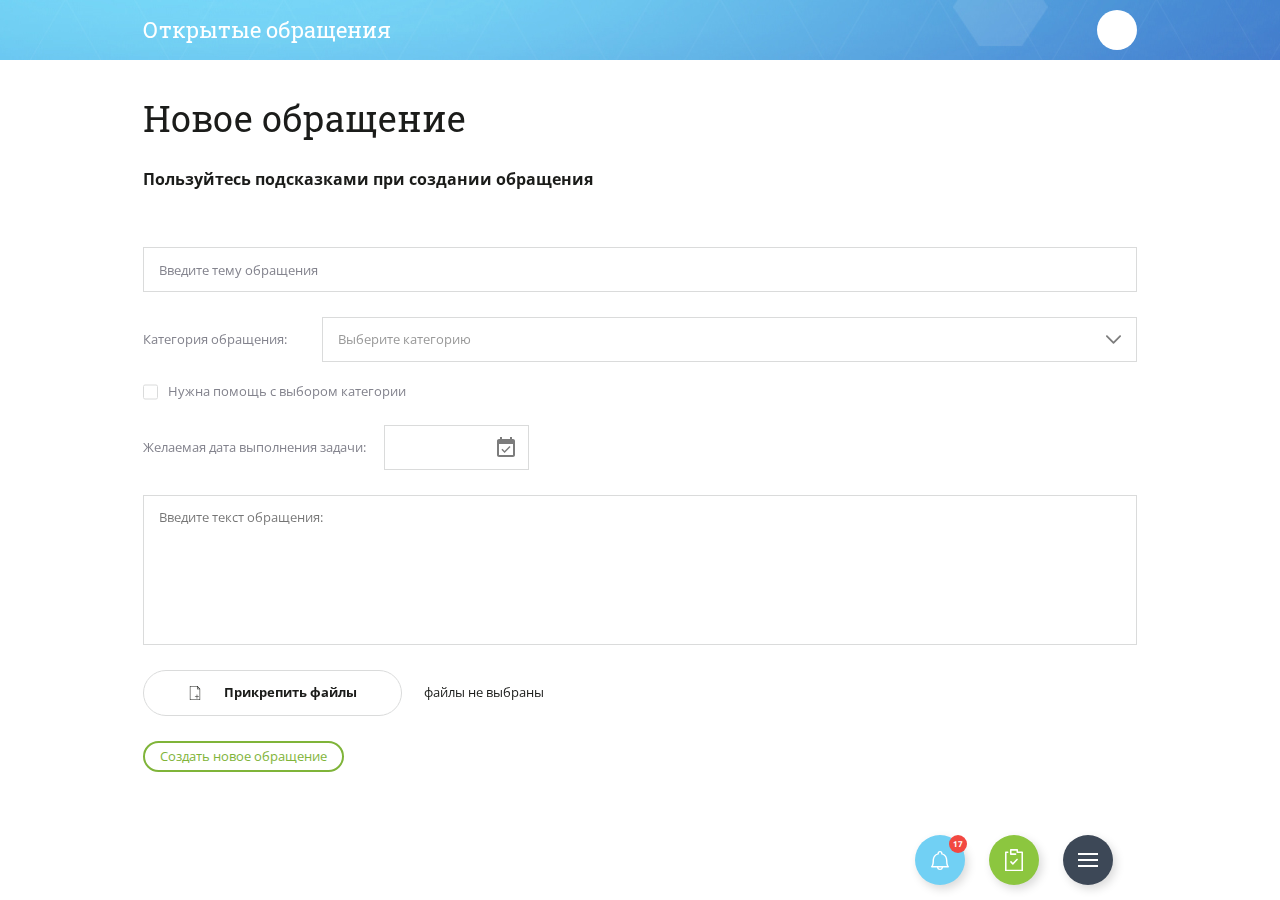
==== commit 000e465d: "ticket-page with edit form" ====
--- a/add-ticket.html
+++ b/add-ticket.html
@@ -59,7 +59,7 @@
 </header>
 <main class="main-block add-ticket">
     <div class="template-wrapper">
-        <h1 class="add-ticket__h1">
+        <h1 class="main-h1">
             Новое обращение
         </h1>
         <div class="help-text">
--- a/app/main.css
+++ b/app/main.css
@@ -427,11 +427,14 @@
 * {
     box-sizing: border-box;
 }
+html {
+    font-size: 16px;
+}
 body {
     font-family: 'Open Sans', sans-serif;
     color: #1b1c1a;
     width: 100%;
-    font-size: 16px;
+    font-size: 1rem;
     font-weight: 400;
     line-height: 1.2;
     min-height: 100vh;
@@ -515,14 +518,15 @@
     padding-top: 37px;
     padding-bottom: 80px;
 }
-.add-ticket__h1 {
-    margin-bottom: 1.125rem;
+.main-h1 {
+    margin-bottom: 1.875rem;
 }
 .add-form__item {
     display: flex;
     margin-bottom: 1.5625rem;
     flex-wrap: wrap;
     align-items: center;
+    position: relative;
 }
 .add-form__item input[type="text"], .modal-popup input[type="text"] {
     height: 45px;
@@ -666,6 +670,12 @@
     align-items: center;
     border: 1px solid transparent;
 }
+.form-input {
+    height: 45px;
+    padding: 14px 15px;
+    border: 1px solid #dadbdb;
+    width: 100%;
+}
 .custom-checkbox input:checked ~ label:not(.error)::after {
     color: #fff;
     background-color: #8cc63f;
@@ -722,8 +732,10 @@
 }
 .add-form__item .add-form__datapicker {
     width: 145px;
+    padding-right: 36px;
+}
+.form-label__datapicker-date {
     margin-left: 15px;
-    padding-right: 36px;
 }
 .form-label__datapicker svg, .finalization__date.finalization__cell-add svg {
     position: absolute;
@@ -830,6 +842,7 @@
     transition: .5s ease-in-out;
     z-index: 1004;
     visibility: visible;
+    flex-shrink: 0;
 }
 .footer-menu {
     display: flex;
@@ -867,6 +880,7 @@
 }
 .footer-menu__item svg {
     width: 18px;
+    height: auto;
 }
 .footer-menu__item path {
     fill: #fff;
@@ -1025,7 +1039,7 @@
 .menu-footer {
     z-index: 1005;
 }
-.close-wrapper {
+.close-wrapper, .close-filter-wrapper {
     position: fixed;
     width: 100%;
     height: 100%;
@@ -1052,7 +1066,7 @@
 .menu-footer_show .burger-item:nth-child(1) {
     transform: translateY(200%) rotate(45deg);
 }
-.menu-footer__popup {
+.menu-footer__popup, .ticket-filter {
     position: absolute;
     background-color: #fff;
     border-radius: 6px;
@@ -1086,9 +1100,11 @@
 }
 .cabinet svg {
     height: 17px !important;
+    width: 17px !important;
 }
 .list-ticket svg {
     height: 18px !important;
+    width: 15px !important;
 }
 .how-made svg {
     height: 21px !important;
@@ -1291,6 +1307,717 @@
     font-weight: 700;
     margin-bottom: 15px;
 }
+.info-message {
+    background-color: #caf630;
+    padding-top: 6px;
+    padding-bottom: 6px;
+    transition: .3s ease-in-out;
+}
+.info-message__text {
+    color: #535353;
+    font-size: 0.875rem;
+}
+.info-message__close {
+    position: relative;
+    width: 17px;
+    height: 17px;
+    cursor: pointer;
+}
+.template-wrapper_info-message {
+    display: flex;
+    justify-content: space-between;
+}
+.info-message__close span {
+    position: absolute;
+    top: 50%;
+    left: 50%;
+    background-color: #535353;
+    width: 14px;
+    height: 1px;
+    display: block;
+}
+.info-message__close span:nth-child(1) {
+    transform: translate(-50%, -50%) rotate(-45deg);
+}
+.info-message__close span:nth-child(2) {
+    transform: translate(-50%, -50%) rotate(45deg);
+}
+.open-info {
+    position: absolute;
+    display: flex;
+    align-items: center;
+    justify-content: center;
+    width: 31px;
+    height: 31px;
+    border-radius: 50%;
+    background-color: #eefafa;
+    color: #5fb0e5;
+    top: 0;
+    left: 0;
+    transform: translate(-50%, -50%);
+    cursor: pointer;
+    z-index: 999;
+}
+.open-info svg {
+    width: 100%;
+    height: 100%;
+}
+.form-label__datapicker-text, .form-label__datapicker-date {
+    display: inline-block;
+}
+.quantity-posts {
+    font-family: 'Open Sans', sans-serif;
+    font-size: 1.875rem;
+    color: #818181;
+    font-weight: 700;
+}
+.button_new-message {
+    padding-left: 49px;
+    margin-bottom: 55px;
+}
+.button_new-message::before {
+    content: '+';
+    position: absolute;
+    top: 50%;
+    display: inline-block;
+    left: 16px;
+    transform: translateY(-50%);
+    font-size: 1.5rem;
+    margin-top: -2px;
+}
+.add-ticket__wrapper {
+    overflow: hidden;
+}
+.tickets {
+    display: flex;
+    flex-wrap: wrap;
+    margin-right: -20px;
+    padding-bottom: 30px;
+}
+.tickets__item {
+    width: calc(50% - 20px);
+    margin-right: 20px;
+    box-shadow: 0px 12px 27px 0px rgba(0, 0, 0, 0.12);
+    padding: 27px;
+    margin-bottom: 20px;
+    font-size: 0.875rem;
+}
+.tickets__header {
+    display: flex;
+    margin-bottom: 0.9375rem;
+}
+.tickets__number, .tickets__title {
+    font-weight: 700;
+    margin-right: 15px;
+}
+.tickets__urgently {
+    margin-left: auto;
+    color: #ff4d4d;
+}
+.tickets__status {
+    margin-bottom: 10px;
+}
+.status-performed {
+    color: #0e84cc;
+}
+.status::before {
+    content: "";
+    width: 16px;
+    height: 16px;
+    display: block;
+    margin-right: 10px;
+}
+.status-performed::before {
+    background: url(../images/status-performed.svg) no-repeat;
+}
+.status, .tickets__footer, .tickets__time {
+    display: flex;
+}
+.tickets__footer {
+    justify-content: space-between;
+}
+.tickets__category {
+    margin-right: 15px;
+}
+.status-expects {
+    color: #ffbf24;
+}
+.status-expects::before {
+    background: url(../images/status-expects.svg) no-repeat;
+}
+.status-preparation {
+    color: #c17bfc;
+}
+.status-preparation::before {
+    background: url(../images/status-preparation.svg) no-repeat;
+}
+.status-confirmation {
+    color: #b3e80f;
+}
+.status-confirmation::before {
+    background: url(../images/status-confirmation.svg) no-repeat;
+}
+.status-tested {
+    color: #afad08;
+}
+.status-tested::before {
+    background: url(../images/status-tested.svg) no-repeat;
+}
+.status-awaiting {
+    color: #fc7115;
+}
+.status-awaiting::before {
+    background: url(../images/status-awaiting.svg) no-repeat;
+}
+.status-ready {
+    color: #2f9a16;
+}
+.status-ready::before {
+    background: url(../images/status-ready.svg) no-repeat;
+}
+.status-pause {
+    color: #27bbea;
+}
+.status-pause::before {
+    background: url(../images/status-pause.svg) no-repeat;
+}
+.ticket__date {
+    font-weight: 700;
+    margin-right: 5px;
+}
+.filter {
+    background-color: #a42ace;
+    cursor: pointer;
+}
+.menu-footer_show .filter, .show-notice .filter {
+    margin-right: 0;
+    transform: translateX(300%);
+    opacity: 0;
+    visibility: hidden;
+}
+.modal-popup .mfp-close:hover::after {
+    height: 2px;
+    transform: translate(-50%, -50%) rotate(-45deg);
+}
+.ticket-filter__title {
+    font-weight: 700;
+    font-family: "Roboto Slab", sans-serif;
+    text-align: center;
+    margin-bottom: 1.25rem;
+    color: #1b1c1a;
+    font-size: 1rem;
+}
+.ticket-filter {
+    font-size: 0.875rem;
+}
+.ticket-filter .select2-container {
+    width: 100% !important;
+}
+.ticket-filter .select2-container .select2-selection--single {
+    height: 38px;
+}
+.ticket-filter .select2-container--default .select2-selection--single .select2-selection__arrow {
+    height: 37px;
+}
+.ticket-filter .select2-container--default .select2-selection--single .select2-selection__arrow b {
+    background-size: 13px 13px;
+    width: 13px;
+    height: 13px;
+}
+.ticket-filter__label {
+    margin-bottom: 5px;
+    display: block;
+}
+.ticket-filter__item {
+    margin-bottom: 15px;
+}
+.filter-date__wrapper svg {
+    position: absolute;
+    width: 20px;
+    height: 20px;
+    right: 13px;
+    top: 50%;
+    transform: translateY(-50%);
+}
+.filter-date__wrapper {
+    position: relative;
+}
+.filter-date__wrapper input {
+    height: 38px;
+    padding-right: 36px;
+    padding-left: 15px;
+    border: 1px solid #dadbdb;
+}
+.ticket-filter input {
+    width: 100%;
+}
+.filter-date__wrapper path {
+    fill: rgb(124, 124, 124);
+}
+.close-filter-wrapper.active {
+    z-index: 1003;
+    visibility: visible;
+    opacity: .7;
+}
+.show-filter .ticket-filter {
+    opacity: 1;
+    visibility: visible;
+    bottom: 44px;
+}
+.show-filter .menu-footer {
+    opacity: 0;
+    visibility: hidden;
+}
+.show-filter .menu-ticket {
+    margin-right: 0;
+    transform: translateX(100%);
+    opacity: 0;
+    visibility: hidden;
+}
+.show-filter .menu-notice {
+    margin-right: 0;
+    transform: translateX(200%);
+    opacity: 0;
+    visibility: hidden;
+}
+.show-filter .filter {
+    margin-right: 0;
+    transform: translateX(300%);
+    z-index: 1013;
+}
+.ticket-filter__item:last-child {
+    margin-bottom: 0;
+}
+.ticket-filter__button {
+    text-align: center;
+    margin-top: 25px;
+}
+.important-ticket {
+    color: #ff4d4d;
+}
+.other-information {
+    font-size: 0.875rem;
+    color: #83838d;
+}
+.other-information__item {
+    margin-bottom: 10px;
+}
+.border-bottom {
+    border-bottom: 1px solid #f5f6f7;
+    padding-bottom: 1.5625rem;
+    margin-bottom: 1.125rem;
+}
+.ticket-body__content {
+    font-size: 0.875rem;
+}
+.ticket-body__content ul {
+    padding-left: 2.25rem;
+}
+.ticket-body__content li:not(:last-child) {
+    margin-bottom: 1rem;
+}
+.ticket-body__content li {
+    line-height: 1.5;
+}
+.ticket-body__content p:not(:last-child) {
+    margin-bottom: 1rem;
+}
+.ticket-body__content p {
+    line-height: 1.5;
+}
+.ticket-body__files-block {
+    font-size: 0.8125rem;
+    color: #83838d;
+}
+.ticket-body__files-item a {
+    color: #4193c9;
+    font-weight: 700;
+}
+.ticket-body__files-item a:hover {
+    text-decoration: underline;
+}
+.ticket-body__files {
+    display: flex;
+    flex-wrap: wrap;
+}
+.ticket-body__files-title {
+    margin-bottom: 13px;
+}
+.ticket-body__files-item i {
+    margin-right: 4px;
+    color: #d4d4d4;
+    font-size: 17px;
+}
+.file-size {
+    display: inline-block;
+    margin-left: 6px;
+    color: #83838d;
+}
+.ticket-body__files-item {
+    margin-right: 25px;
+    margin-bottom: 7px;
+    position: relative;
+    font-size: 0.8125rem;
+}
+.download-all {
+    font-weight: 300;
+    color: #83838d;
+    position: relative;
+    padding-left: 15px;
+}
+.download-all::before {
+    content: '';
+    display: block;
+    position: absolute;
+    border: 3px solid transparent;
+    border-top: 5px solid #83838d;
+    top: 5px;
+    left: 0;
+}
+.ticket-body__files {
+    margin-bottom: 7px;
+}
+.download-all a:hover {
+    text-decoration: underline;
+}
+.ticket-body__button {
+    padding-top: 10px;
+    padding-bottom: 15px;
+}
+.ticket-body__button button {
+    margin-right: 10px;
+    margin-bottom: 10px;
+}
+.button-purple {
+    color: #EB93FF;
+    border: 2px solid #EB93FF;
+}
+.button-purple:hover {
+    color: #fff;
+    background-color: #EB93FF;
+}
+.ticket-body__button .fas {
+    margin-left: 5px;
+}
+.ticket-body_flex {
+    display: flex;
+    justify-content: space-between;
+    align-items: center;
+}
+.button_circle {
+    width: 35px;
+    height: 35px;
+    border-radius: 50%;
+    display: flex;
+    align-items: center;
+    justify-content: center;
+}
+.button-grey {
+    color: #959595;
+    border: 2px solid #959595;
+}
+.button-grey:hover {
+    color: #fff;
+    background-color: #959595;
+}
+.button_circle .fas {
+    margin-left: 0;
+    font-size: 10px;
+}
+.button-play {
+    display: flex;
+    flex-wrap: wrap;
+}
+.button-yellow {
+    color: #ffbf24;
+    border: 2px solid #ffbf24;
+}
+.button-yellow:hover {
+    color: #fff;
+    background-color: #ffbf24;
+}
+.ticket-page-wrapper {
+    display: flex;
+    align-items: flex-start;
+}
+.ticket-page {
+    padding-top: 0;
+}
+.ticket-body {
+    padding: 37px 15px 30px 0;
+    border-right: 1px solid #f7f7f7;
+}
+.ticket-information {
+    padding: 37px 0 30px 15px;
+    width: 250px;
+    flex-shrink: 0;
+    font-size: 0.875rem;
+    color: #2e2e2e;
+}
+.ticket-information__status-title {
+    font-weight: 700;
+    margin-right: 15px;
+    margin-bottom: 9px;
+}
+.ticket-information__recourse-title, .time-block__title, .ticket-information__user-title {
+    font-weight: 700;
+    margin-bottom: 9px;
+}
+.ticket-information__recourse-item + .ticket-information__recourse-item {
+    margin-top: 16px;
+}
+.time-block:not(:last-child) {
+    margin-bottom: 15px;
+}
+.time-block__hours {
+    font-size: 1.5rem;
+    font-weight: 300;
+}
+.ticket-information__user-information {
+    display: flex;
+    align-items: center;
+    margin-left: 16px;
+}
+.ticket-information__user-icon {
+    margin-right: 24px;
+    width: 31px;
+    height: 31px;
+    border-radius: 50%;
+    flex-shrink: 0;
+    overflow: hidden;
+}
+.ticket-information__user-name {
+    font-weight: 700;
+    color: #408cb3;
+    margin-bottom: 2px;
+}
+.ticket-information__user-post {
+    font-size: 0.75rem;
+}
+.ticket-information__user-item {
+    margin-bottom: 15px;
+}
+.ticket-information__user-not-appointed .ticket-information__user-name {
+    font-size: 0.75rem;
+    color: #b1b1b1;
+    font-weight: 400;
+}
+.ticket-information__time {
+    margin-left: 5px;
+}
+.change-time {
+    display: flex;
+    align-items: flex-start;
+}
+.change-time__item {
+    text-align: center;
+}
+.change-time__item:nth-child(1) {
+    padding-right: 5px;
+}
+.change-time__item:nth-child(2) {
+    padding-left: 5px;
+}
+.button_confirm-time {
+    position: relative;
+    left: 50%;
+    transform: translateX(-50%);
+    margin-top: 32px;
+}
+.change-ticket {
+    position: relative;
+    display: flex;
+    width: 100%;
+    margin: 0 auto;
+    max-width: 1024px;
+    font-size: 0.875rem;
+    line-height: 1.4;
+    margin-top: 50px;
+    margin-bottom: 50px;
+}
+.change-ticket__form {
+    width: 100%;
+    padding: 30px;
+    background-color: #fff;
+    font-size: 0.875rem;
+}
+.input-edit-ticket {
+    width: 100%;
+    border: none;
+    padding-left: 0;
+    padding-right: 0;
+    padding-top: 3px;
+    padding-bottom: 3px;
+}
+.ticket-body__title {
+    font-family: "Roboto Slab", sans-serif;
+    font-weight: 700;
+    font-size: 1.5rem;
+    margin-top: 1.5rem;
+}
+.change-ticket__item {
+    /*font-size: 0.875rem;*/
+    margin-bottom: 1.25rem;
+    /*margin-top: 1.0625rem;*/
+}
+.custom-checkbox_client-card {
+    padding-left: 25px;
+    position: relative;
+}
+.check-status::before {
+    content: "\f00c";
+    border-radius: 2px;
+    width: 15px;
+    height: 15px;
+    display: flex;
+    position: absolute;
+    left: 0;
+    top: 50%;
+    transform: translateY(-50%);
+    color: #fff;
+    justify-content: center;
+    align-items: center;
+    font-size: 9px;
+    line-height: 9px;
+    font-family: FontAwesome;
+}
+.checked::before {
+    background-color: #8cc63f;
+}
+.not-checked::before {
+    background-color: #fc4a4a;
+}
+.important-ticket label {
+    cursor: pointer;
+}
+.important-ticket i {
+    transition: .3s ease-in-out;
+    font-size: 1.125rem;
+    margin-left: 5px;
+}
+.important-ticket input:checked + label i {
+    color: #fc3131;
+}
+.change-ticket__item .select2 {
+    max-width: 350px;
+    width: 100% !important;
+}
+.ticket-text-edit {
+    border: 1px solid #dadbdb;
+    width: 100%;
+    height: 250px;
+    resize: none;
+    padding: 14px 15px;
+}
+.del-icon {
+    position: absolute;
+    right: 0;
+    top: 0;
+    width: 17px;
+    height: 17px;
+    transform: translate(90%, -90%);
+    cursor: pointer;
+}
+.del-icon span {
+    width: 14px;
+    height: 2px;
+    background-color: #d4d4d4;
+    display: block;
+    position: absolute;
+    left: 50%;
+    top: 50%;
+    border-radius: 20px;
+    transition: .3s ease-in-out;
+}
+.del-icon span:first-child {
+    transform: translate(-50%, -50%) rotate(-45deg);
+}
+.del-icon span:last-child {
+    transform: translate(-50%, -50%) rotate(45deg);
+}
+.del-icon:hover span {
+    background-color: #83838d;
+}
+.change-ticket__item-flex {
+    display: flex;
+    align-items: center;
+}
+.change-ticket__item:last-child {
+    margin-bottom: 0;
+}
+.change-ticket__item .custom-input-file {
+    margin-right: 22px;
+}
+.datapicker {
+    margin-left: 15px;
+    padding: 14px 36px 14px 15px;
+}
+.change-ticket__item .datapicker {
+    border: 1px solid #dadbdb;
+}
+.custom-datapicker input {
+    height: 45px;
+}
+.allocated__label input {
+    margin-right: 5px;
+    text-align: center;
+    width: 100px;
+}
+.important-ticket {
+    margin-top: 1.0625rem;
+}
+.change-time .change-ticket__item {
+    margin-right: 30px;
+}
+.allocated__title {
+    margin-right: 15px;
+}
+.allocated__label {
+    display: flex;
+    flex-direction: row;
+    align-items: center;
+    margin-right: 15px;
+}
+.allocated__label input {
+    margin-right: 5px;
+    text-align: center;
+    width: 100px;
+}
+.change-executor {
+    display: flex;
+    align-items: center;
+}
+.change-time .change-ticket__item, .change-executor .change-ticket__item {
+    margin-bottom: 0;
+}
+.change-executor .change-ticket__item {
+    margin-bottom: 0;
+    margin-right: 30px;
+    width: calc(50% - 30px);
+}
+.form-label_mar-right {
+    margin-right: 15px;
+}
+.select2-container--open .select2-dropdown--below {
+    border-radius: 0 !important;
+    border-color: #dadbdb !important;
+}
+.change-ticket__item .select2 {
+    width: 100% !important;
+    max-width: 350px;
+}
+.select-executor-wrapper, .select-tester-wrapper, .change-status-wrapper {
+    flex-grow: 1;
+}
+.select-status {
+    width: 50%;
+}
+.mfp-container {
+    padding: 0;
+}
+.change-ticket .ticket-body__files-item {
+    margin-bottom: 20px;
+}
 
 
 @-webkit-keyframes slide-top {
@@ -1313,12 +2040,85 @@
         transform: translateY(-10px);
     }
 }
+
+@media (max-width: 1024px) {
+    .change-ticket {
+        width: calc(100% - 30px);
+    }
+}
+@media (max-width: 1000px) {
+    .change-time, .change-executor {
+        flex-direction: column;
+    }
+    .change-executor {
+        align-items: flex-start;
+    }
+    .change-time .change-ticket__item + .change-ticket__item, .change-executor .change-ticket__item + .change-ticket__item {
+        margin-top: 20px;
+    }
+    .change-time .change-ticket__item, .change-executor .change-ticket__item, .select-status {
+        margin-right: 0;
+        width: 70%;
+    }
+    .change-time .custom-datapicker {
+        display: flex;
+        align-items: center;
+    }
+    .change-time .deadline-datapicker-wrapper {
+        flex-grow: 1;
+        margin-left: 15px;
+    }
+    .change-time .datapicker {
+        width: 100%;
+        margin-left: 0;
+    }
+    .change-ticket__item .select2 {
+        max-width: 100%;
+    }
+}
+@media (max-width: 900px) {
+    .tickets__item {
+        width: 100%;
+        margin-right: 0;
+    }
+    .tickets {
+        margin-right: 0;
+    }
+}
+@media (max-width:  760px) {
+    .ticket-page-wrapper {
+        flex-direction: column;
+    }
+    .ticket-body {
+        padding: 37px 0 0 0;
+        border: none;
+    }
+    .ticket-information {
+        padding-left: 0;
+        width: 100%;
+    }
+    .ticket-information__recourse-item + .ticket-information__recourse-item {
+        margin-top: 0;
+    }
+    .ticket-information__recourse-item {
+        margin-bottom: 16px;
+        margin-right: 25px;
+    }
+    .ticket-information__recourse, .time-wrapper {
+        display: flex;
+        flex-wrap: wrap;
+    }
+    .time-block {
+        padding-right: 25px;
+        width: 50%;
+    }
+    .ticket-body_flex {
+        flex-wrap: wrap;
+    }
+}
 @media (max-width: 640px) {
     html {
         font-size: 14px;
-    }
-    .form-label__datapicker-text, .form-label__datapicker-date {
-        display: block;
     }
     .form-label__datapicker-text {
         margin-bottom: 8px;
@@ -1366,6 +2166,43 @@
     .modal-popup {
         padding: 25px 18px;
     }
+    .form-label__datapicker-date {
+        margin-left: 0;
+    }
+    .main-h1 {
+        font-size: 2rem;
+    }
+    .change-ticket .change-time .custom-datapicker {
+        flex-direction: row;
+    }
+    .change-ticket__form {
+        padding-left: 15px;
+        padding-right: 15px;
+    }
+    .change-time .change-ticket__item, .change-executor .change-ticket__item, .select-status {
+        width: 100%;
+    }
+    .change-ticket .ticket-body__title {
+        margin-top: 0;
+    }
+    .change-ticket__choose-file {
+        flex-direction: column;
+        align-items: flex-start;
+        display: inline-flex;
+    }
+    .change-ticket__choose-file .custom-input-file {
+        margin-right: 0;
+    }
+    /*.allocated {*/
+        /*flex-direction: column;*/
+        /*align-items: flex-start;*/
+    /*}*/
+    .allocated__label {
+        flex-direction: column;
+    }
+    .change-ticket .list-add-files {
+        margin-left: 15px !important;
+    }
 }
 @media (max-width: 440px) {
     .menu-saidbar__menu {
@@ -1382,7 +2219,7 @@
     .main-block {
         padding-bottom: 60px;
     }
-    .menu-footer__popup {
+    .menu-footer__popup, .ticket-filter {
         right: 50%;
         width: 90%;
         transform: translateX(50%);
@@ -1394,4 +2231,45 @@
         align-items: stretch;
         width: 100%;
     }
+    .footer-menu__item {
+        margin-right: 15px;
+    }
+    .ticket-filter {
+        padding: 25px 27px;
+    }
+    .time-block {
+        width: 100%;
+    }
+    .allocated {
+        flex-wrap: wrap;
+    }
+    .allocated__title {
+        width: 100%;
+        margin-bottom: 9px;
+    }
+    .executor, .tester, .select-status {
+        flex-wrap: wrap;
+    }
+    .executor .form-label, .tester .form-label, .select-status .form-label {
+        width: 100%;
+        margin-bottom: 9px;
+    }
+    .change-ticket .custom-datapicker {
+        flex-wrap: wrap;
+    }
+    .change-ticket .deadline-datapicker-wrapper {
+        width: 100%;
+        margin-left: 0;
+        margin-top: 9px;
+        position: relative;
+    }
+    .custom-input-file__label {
+        padding: 14px 25px;
+    }
+    .change-ticket__buttons {
+        text-align: center;
+    }
+    .change-ticket__buttons button:last-child {
+        margin-right: 0;
+    }
 }